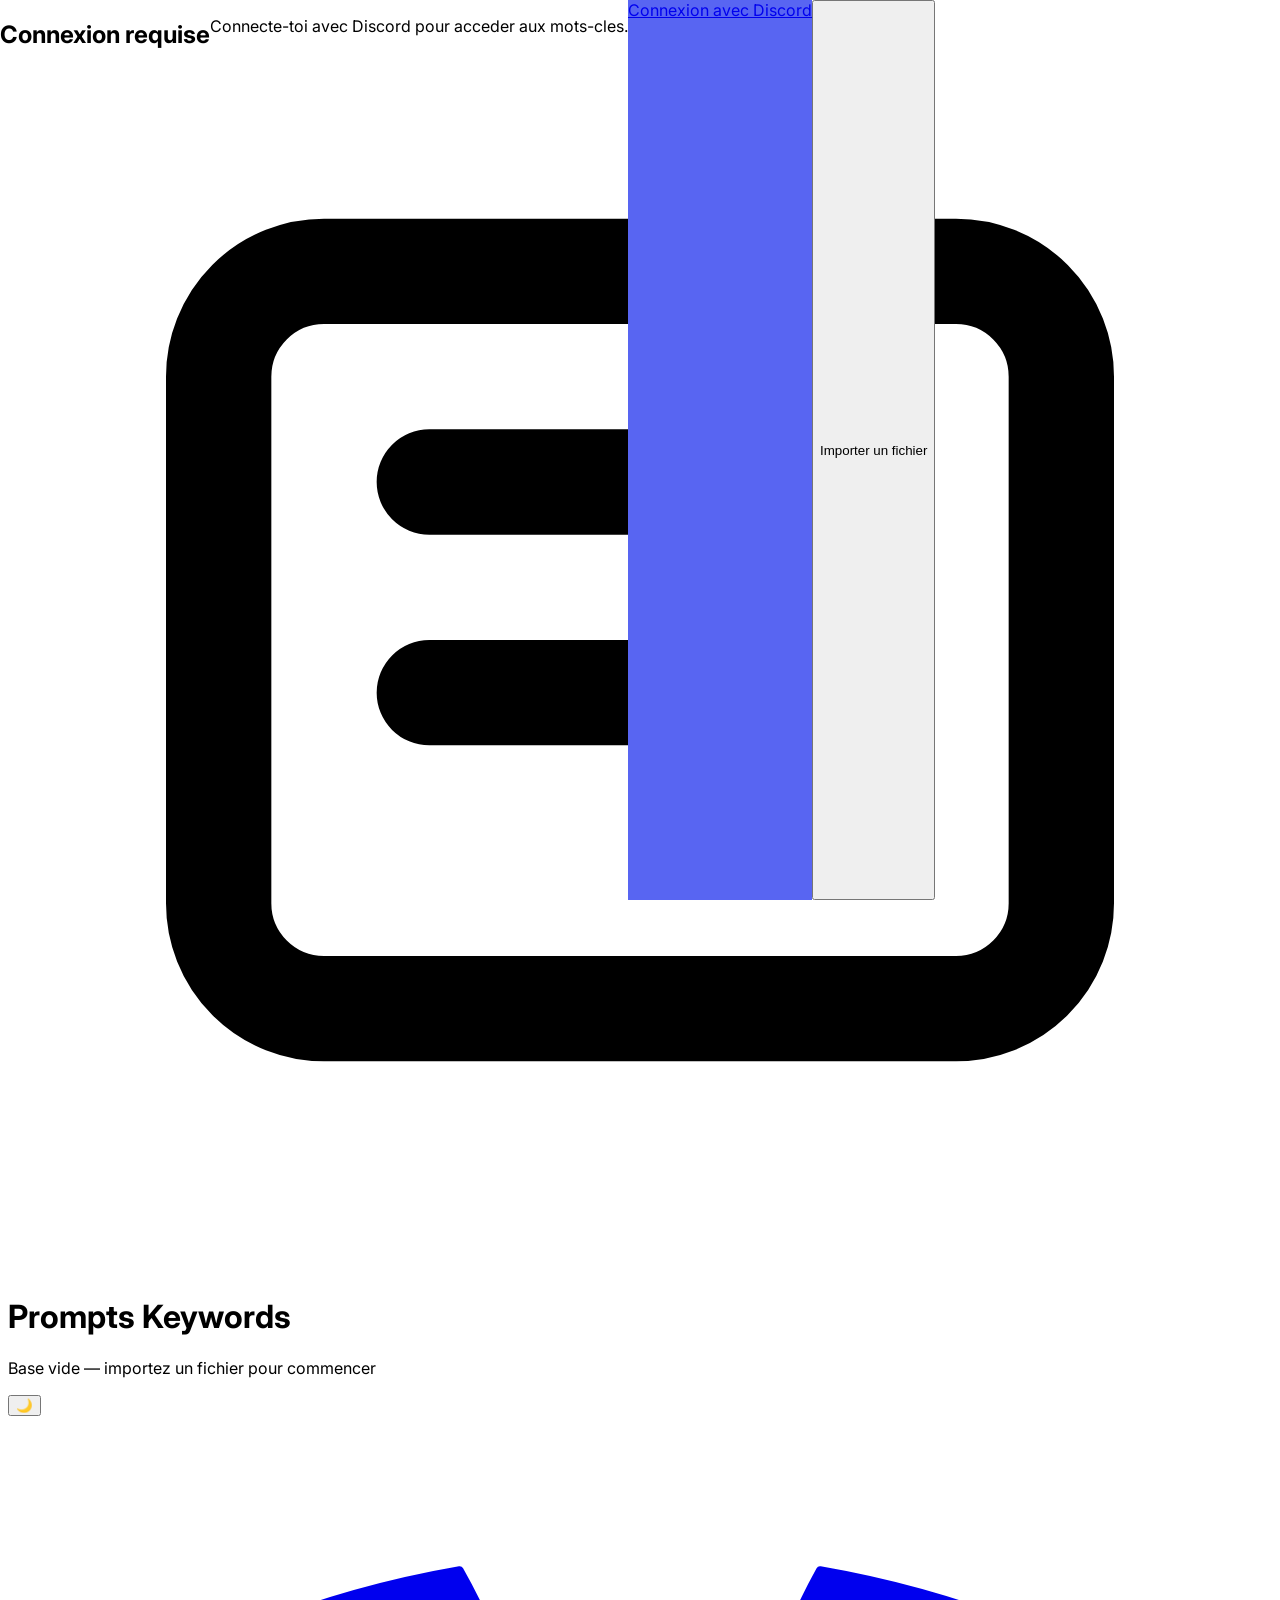
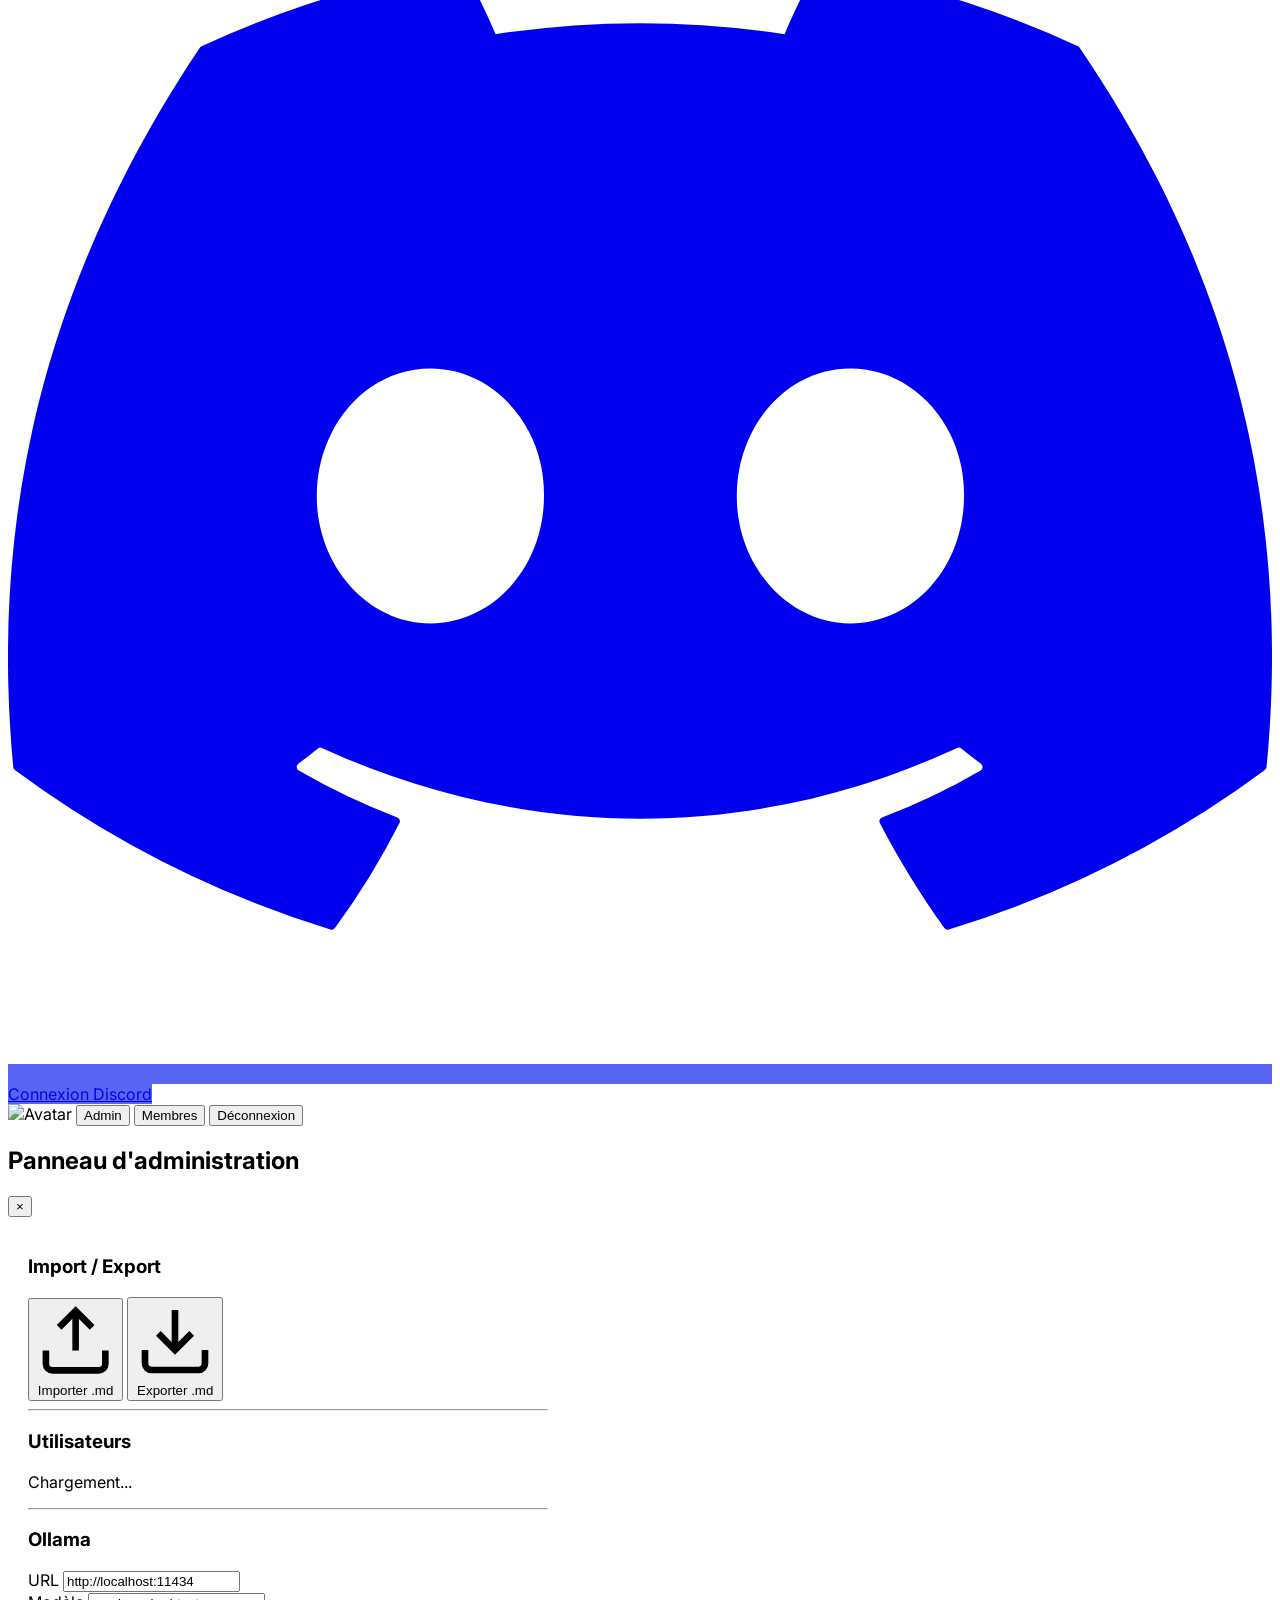
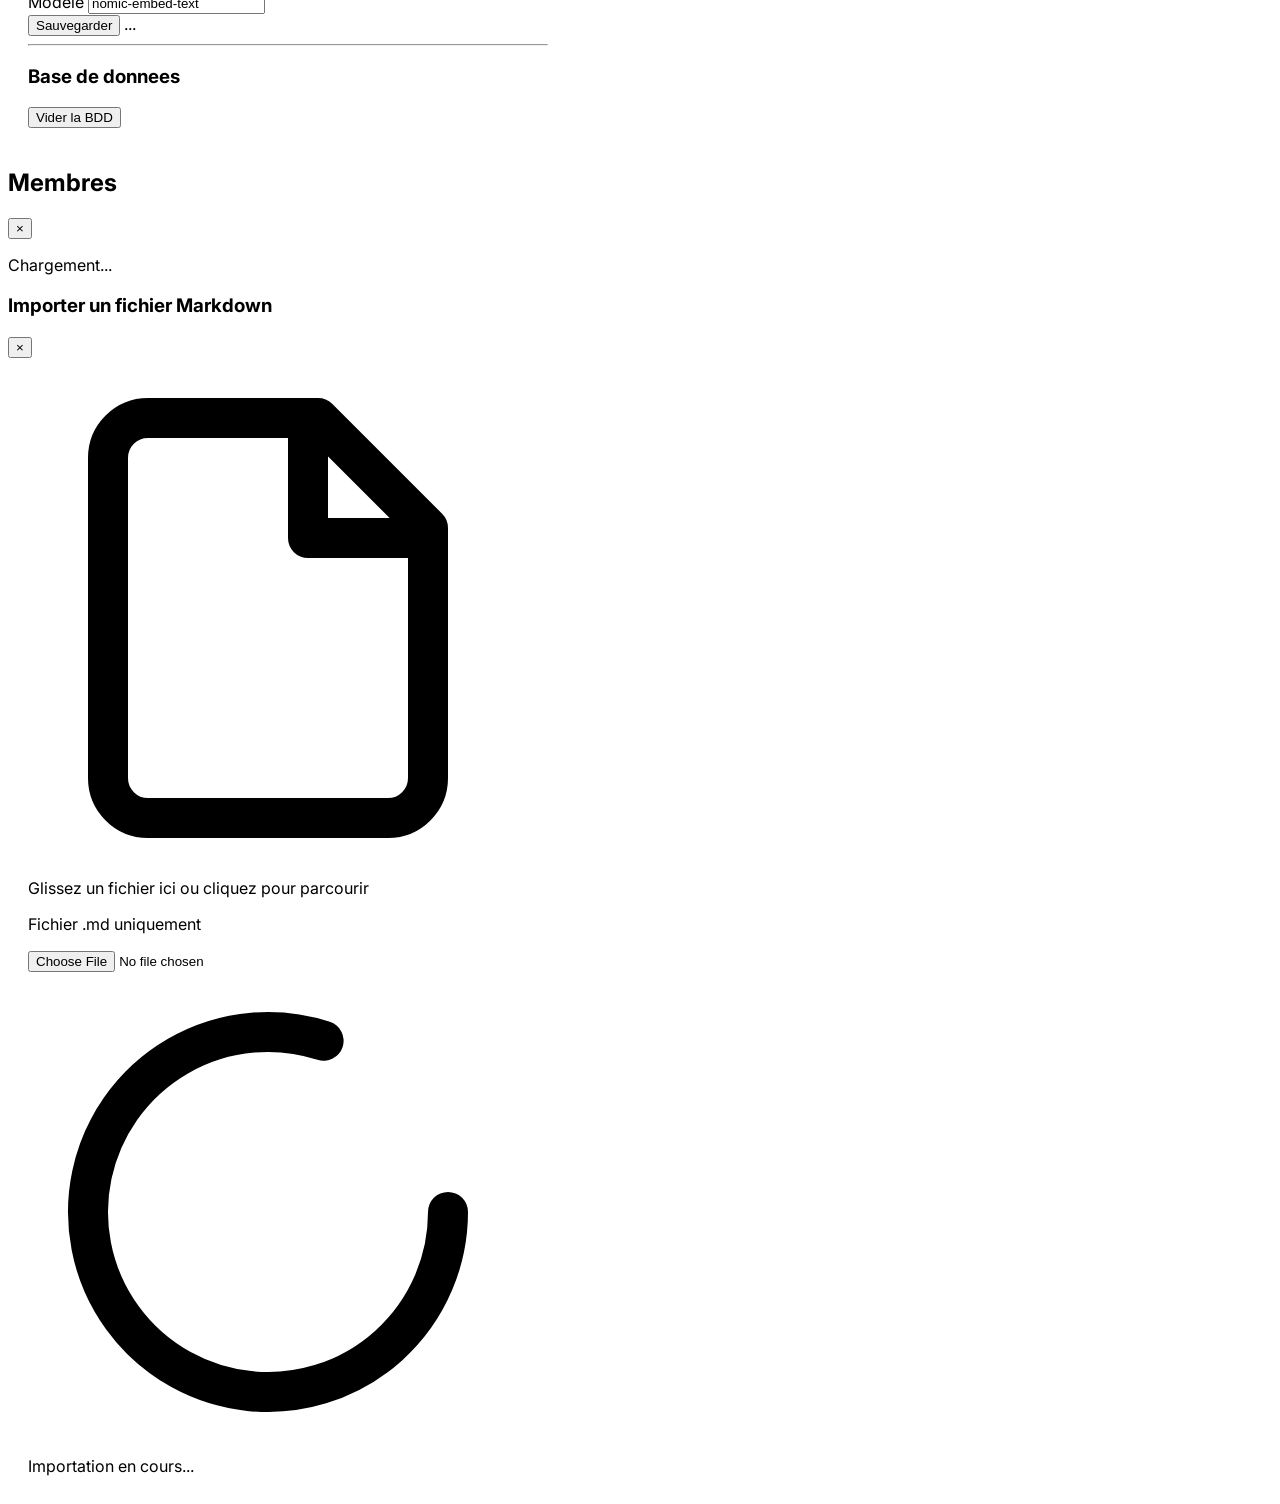
==== frontend/beta.html @ 68bd521b "feat(backend): add /api/members endpoint for user listing - Exposes a new API endpoint to list all u" ====
<!DOCTYPE html>
<html lang="fr">
<head>
  <meta charset="UTF-8">
  <meta name="viewport" content="width=device-width, initial-scale=1.0">
  <title>Prompts Keywords — Gestionnaire</title>
  <script>
    // Dark mode config pour Tailwind
    if (localStorage.getItem('theme') === 'dark' || (!localStorage.getItem('theme') && window.matchMedia('(prefers-color-scheme: dark)').matches)) {
      document.documentElement.classList.add('dark');
    }
  </script>
  <script src="https://cdn.tailwindcss.com"></script>
  <script>
    tailwind.config = { darkMode: 'class' }
  </script>
  <link href="https://fonts.googleapis.com/css2?family=Inter:wght@300;400;500;600;700&display=swap" rel="stylesheet">
  <style>
    body { font-family: 'Inter', sans-serif; }
    .ph { line-height: 1; display: inline-block; }
    .animate-spin { animation: spin 1s linear infinite; }
    @keyframes spin { from { transform: rotate(0deg); } to { transform: rotate(360deg); } }
    .scrollbar-thin::-webkit-scrollbar { width: 6px; height: 6px; }
    .scrollbar-thin::-webkit-scrollbar-track { background: transparent; }
    .scrollbar-thin::-webkit-scrollbar-thumb { background-color: #cbd5e1; border-radius: 3px; }
    .btn-mode { transition: all 0.15s ease; }
    .btn-mode.active { background-color: #6366f1; color: white; border-color: #6366f1; }
    .score-bar { height: 4px; border-radius: 3px; background: #e2e8f0; overflow: hidden; }
    .score-bar-fill { height: 100%; border-radius: 3px; background: linear-gradient(90deg, #6366f1, #818cf8); transition: width 0.3s ease; }
    /* Transition douce pour le dark mode */
    html { transition: background-color 0.3s ease; }
    html.dark { color-scheme: dark; }
    /* Modale unifiee */
    .modal-overlay { position: fixed; inset: 0; z-index: 50; display: none; align-items: center; justify-content: center; background: rgba(15,23,42,0.4); backdrop-filter: blur(4px); }
    .modal-overlay.dark { background: rgba(2,6,23,0.8); }
    .modal-overlay.open { display: flex; }
    .modal-box { background: white; border: 1px solid #e2e8f0; border-radius: 12px; box-shadow: 0 25px 50px -12px rgba(0,0,0,0.25); overflow: hidden; position: relative; }
    .dark .modal-box { background: #1e293b; border-color: #334155; }
    .modal-header { border-bottom: 1px solid #e2e8f0; background: #f8fafc; padding: 12px 20px; display: flex; align-items: center; justify-content: space-between; cursor: grab; user-select: none; }
    .dark .modal-header { border-color: #334155; background: rgba(30,41,59,0.8); }
    .modal-header:active { cursor: grabbing; }
    .modal-close { font-size: 12px; color: #94a3b8; padding: 4px; border-radius: 4px; transition: all 0.15s; }
    .modal-close:hover { color: #475569; background: #e2e8f0; }
    .dark .modal-close:hover { color: #cbd5e1; background: #334155; }
    .modal-body { padding: 20px; overflow-y: auto; }
    /* Colonnes redimensionnables */
    th { position: relative; user-select: none; }
    th:not(:last-child), td:not(:last-child) { border-right: 1px solid #e2e8f0; }
    .dark th:not(:last-child), .dark td:not(:last-child) { border-right-color: #334155; }
    .col-resize-handle {
      position: absolute; right: -5px; top: 0; bottom: 0; width: 10px;
      cursor: col-resize; z-index: 10;
    }
    .col-resize-handle::before {
      content: ''; position: absolute; right: 4px; top: 0; bottom: 0;
      width: 1px; background: #cbd5e1; transition: background 0.15s;
    }
    .dark .col-resize-handle::before { background: #475569; }
    .col-resize-handle:hover::before, .col-resize-handle:active::before {
      background: #6366f1; width: 2px; right: 3px;
    }
    .col-resizing, .col-resizing * { cursor: col-resize !important; user-select: none !important; }
  </style>
</head>
<body class="bg-slate-50 text-slate-800 antialiased dark:bg-slate-900 dark:text-slate-100 overflow-hidden h-screen">

  <div id="app" class="h-screen flex flex-col overflow-hidden">

    <!-- Header -->
    <header class="bg-slate-900 text-white shadow-lg dark:bg-slate-950">
      <div class="w-full mx-auto px-4 py-4 flex items-center justify-between gap-4">
        <div class="flex items-center gap-3">
          <svg class="w-7 h-7 text-indigo-400" viewBox="0 0 24 24" fill="none" stroke="currentColor" stroke-width="2" stroke-linecap="round" stroke-linejoin="round"><rect x="4" y="5" width="16" height="14" rx="2"/><path d="M8 9h8M8 13h5"/></svg>
          <div>
            <h1 class="text-lg font-semibold tracking-tight">Prompts Keywords</h1>
            <p id="stats-text" class="text-xs text-slate-400">Base vide — importez un fichier pour commencer</p>
          </div>
        </div>
        <div class="flex items-center gap-2">
          <!-- Dark mode toggle -->
          <button id="btn-theme" onclick="toggleTheme()"
                  class="inline-flex items-center justify-center w-9 h-9 text-sm rounded-md bg-slate-800 hover:bg-slate-700 transition">
            <span id="theme-icon" class="text-lg leading-none">🌙</span>
          </button>
          <!-- Connexion / Utilisateur -->
          <div id="user-area" class="flex items-center gap-2">
            <a id="btn-login" href="#" onclick="discordLogin();return false"
               class="inline-flex items-center gap-1.5 px-3 py-1.5 text-sm font-medium bg-blurple hover:bg-blurple/80 transition rounded-md"
               style="background:#5865F2">
              <svg class="w-4 h-4" viewBox="0 0 24 24" fill="currentColor"><path d="M20.317 4.37a19.791 19.791 0 0 0-4.885-1.515.074.074 0 0 0-.079.037c-.21.375-.444.864-.608 1.25a18.27 18.27 0 0 0-5.487 0 12.64 12.64 0 0 0-.617-1.25.077.077 0 0 0-.079-.037A19.736 19.736 0 0 0 3.677 4.37a.07.07 0 0 0-.032.027C.533 9.046-.32 13.58.099 18.057a.082.082 0 0 0 .031.057 19.9 19.9 0 0 0 5.993 3.03.078.078 0 0 0 .084-.028 14.09 14.09 0 0 0 1.226-1.994.076.076 0 0 0-.041-.106 13.107 13.107 0 0 1-1.872-.892.077.077 0 0 1-.008-.128 10.2 10.2 0 0 0 .372-.292.074.074 0 0 1 .077-.01c3.928 1.793 8.18 1.793 12.062 0a.074.074 0 0 1 .078.01c.12.098.246.198.373.292a.077.077 0 0 1-.006.127 12.299 12.299 0 0 1-1.873.892.077.077 0 0 0-.041.107c.36.698.772 1.362 1.225 1.993a.076.076 0 0 0 .084.028 19.839 19.839 0 0 0 6.002-3.03.077.077 0 0 0 .032-.054c.5-5.177-.838-9.674-3.549-13.66a.061.061 0 0 0-.031-.03zM8.02 15.33c-1.183 0-2.157-1.085-2.157-2.419 0-1.333.956-2.419 2.157-2.419 1.21 0 2.176 1.096 2.157 2.42 0 1.333-.956 2.418-2.157 2.418zm7.975 0c-1.183 0-2.157-1.085-2.157-2.419 0-1.333.955-2.419 2.157-2.419 1.21 0 2.176 1.096 2.157 2.42 0 1.333-.946 2.418-2.157 2.418z"/></svg>
              Connexion Discord
            </a>
            <div id="user-info" class="hidden items-center gap-2">
              <img id="user-avatar" class="w-8 h-8 rounded-full" src="" alt="Avatar">
              <span id="user-name" class="text-sm font-medium"></span>
              <button id="btn-admin" onclick="toggleAdmin()" class="hidden text-xs text-indigo-400 hover:text-indigo-300 transition font-medium">Admin</button>
              <button id="btn-members" onclick="toggleMembers()" class="hidden text-xs text-slate-400 hover:text-slate-300 transition font-medium">Membres</button>
              <button onclick="logout()" class="text-xs text-slate-400 hover:text-white transition">Déconnexion</button>
            </div>
          </div>
        </div>
      </div>
    </header>


      <div id="main-content" class="w-full flex-1 overflow-hidden" style="display: none;">
      <!-- Empty state : centre sur l'ecran -->
      <div id="empty-state" class="flex flex-col items-center justify-center text-center" style="position:absolute;inset:0;z-index:20;">
        <div id="empty-icon" class="w-20 h-20 rounded-full bg-slate-100 flex items-center justify-center mb-5 dark:bg-slate-800">
          <svg id="empty-svg" class="w-10 h-10 text-slate-400 dark:text-slate-500" viewBox="0 0 24 24" fill="none" stroke="currentColor" stroke-width="2"><ellipse cx="12" cy="5" rx="9" ry="3"/><path d="M21 12c0 1.66-4 3-9 3s-9-1.34-9-3"/><path d="M3 5v14c0 1.66 4 3 9 3s9-1.34 9-3V5"/></svg>
        </div>
        <h2 id="empty-title" class="text-xl font-semibold text-slate-800 mb-2 dark:text-slate-200"></h2>
        <p id="empty-desc" class="text-slate-500 max-w-sm mb-6 dark:text-slate-400"></p>
        <a id="empty-btn" href="#" onclick="discordLogin();return false" class="hidden inline-flex items-center gap-2 px-5 py-2.5 text-sm font-semibold text-white rounded-lg shadow-md transition" style="background:#5865F2">Connexion avec Discord</a>
        <button id="empty-import-btn" onclick="openImport()" class="hidden inline-flex items-center gap-2 px-5 py-2.5 text-sm font-semibold text-white bg-indigo-600 hover:bg-indigo-500 rounded-lg shadow-md transition">Importer un fichier</button>
      </div>        <div id="panels-container" class="flex flex-1 overflow-hidden">

          <!-- PANEL GAUCHE : Keywords -->
          <div id="panel-left" class="flex flex-col overflow-hidden" style="width: 50%; min-width: 200px;">
            <div class="flex items-center justify-between px-4 py-2 border-b border-slate-200 dark:border-slate-700 bg-white dark:bg-slate-800 shrink-0">
              <span class="text-xs font-semibold text-slate-500 dark:text-slate-400 uppercase tracking-wider">Mots-clés</span>
            </div>
            <div class="flex-1 overflow-y-auto" id="panel-left-content">
              <!-- Filters -->
              <div id="filters-bar" class="hidden mb-4">
                <div class="flex flex-col gap-2">
                  <div class="flex flex-wrap items-center gap-2">
                    <div class="relative flex-1 min-w-[10rem]">
                      <svg class="w-4 h-4 absolute left-3 top-1/2 -translate-y-1/2 text-slate-400" viewBox="0 0 24 24" fill="none" stroke="currentColor" stroke-width="2"><circle cx="11" cy="11" r="8"/><line x1="21" y1="21" x2="16.65" y2="16.65"/></svg>
                      <input type="text" id="search-input" placeholder="Recherche texte..."
                             class="w-full pl-9 pr-3 py-2 text-sm border border-slate-300 rounded-md focus:outline-none focus:ring-2 focus:ring-indigo-500 dark:bg-slate-700 dark:border-slate-600 dark:text-slate-200 dark:placeholder-slate-400">
                    </div>
                    <div class="relative flex-1 min-w-[10rem]">
                      <span class="absolute left-3 top-1/2 -translate-y-1/2 text-sm">🧠</span>
                      <input type="text" id="search-semantic-input" placeholder="Recherche semantique..."
                             class="w-full pl-9 pr-8 py-2 text-sm border border-slate-300 rounded-md focus:outline-none focus:ring-2 focus:ring-indigo-500 dark:bg-slate-700 dark:border-slate-600 dark:text-slate-200 dark:placeholder-slate-400">
                      <span id="semantic-loading" class="hidden absolute right-3 top-1/2 -translate-y-1/2 text-xs text-indigo-500 animate-pulse">...</span>
                    </div>
                  </div>
                  <div class="flex flex-wrap items-center gap-2">
                    <select id="section-select" class="px-2 py-1.5 text-sm border border-slate-300 rounded-md focus:outline-none focus:ring-2 focus:ring-indigo-500 bg-white dark:bg-slate-700 dark:border-slate-600 dark:text-slate-200">
                      <option value="">Toutes sections</option>
                    </select>
                    <label class="inline-flex items-center gap-1.5 px-2 py-1 text-sm select-none cursor-pointer rounded border border-slate-200 dark:border-slate-600">
                      <input type="radio" name="nsfw-filter" value="" checked class="accent-indigo-600">
                      <span class="text-slate-600 dark:text-slate-400">Tout</span>
                    </label>
                    <label class="inline-flex items-center gap-1.5 px-2 py-1 text-sm select-none cursor-pointer rounded border border-slate-200 dark:border-slate-600">
                      <input type="radio" name="nsfw-filter" value="0" class="accent-emerald-600">
                      <span class="text-emerald-600 dark:text-emerald-400">SFW</span>
                    </label>
                    <label class="inline-flex items-center gap-1.5 px-2 py-1 text-sm select-none cursor-pointer rounded border border-rose-200 dark:border-rose-900/50">
                      <input type="radio" name="nsfw-filter" value="1" class="accent-rose-600">
                      <span class="text-rose-600 dark:text-rose-400">NSFW</span>
                    </label>
                  </div>
                </div>
              </div>

              <!-- Results table -->
              <div id="results-area" class="hidden">
                <div class="bg-white border border-slate-200 rounded-lg shadow-sm overflow-hidden dark:bg-slate-800 dark:border-slate-700">
                  <div class="border-b border-slate-200 bg-slate-50 px-4 py-2 flex items-center justify-between dark:border-slate-700 dark:bg-slate-800/80">
                    <p class="text-sm text-slate-600 dark:text-slate-400">
                      <span id="count-display" class="font-semibold text-slate-900 dark:text-slate-100">0</span>
                      <span id="count-label">resultats</span>
                    </p>
                  </div>
                  <div class="overflow-x-auto overflow-y-auto scrollbar-thin" style="max-height: calc(100vh - 200px);">
                    <table class="text-sm" style="table-layout:fixed;min-width:100%">
                      <thead class="bg-slate-50 sticky top-0 shadow-sm dark:bg-slate-800 dark:shadow-slate-700/30">
                        <tr id="table-header-row">
                          <th class="text-left px-4 py-2.5 font-semibold text-slate-600 border-b border-slate-200 w-44 dark:text-slate-400 dark:border-slate-700">Mot-cle</th>
                          <th class="text-left px-4 py-2.5 font-semibold text-slate-600 border-b border-slate-200 dark:text-slate-400 dark:border-slate-700">Description</th>
                          <th class="text-left px-4 py-2.5 font-semibold text-slate-600 border-b border-slate-200 w-36 dark:text-slate-400 dark:border-slate-700">Section</th>
                          <th id="score-header" class="text-left px-4 py-2.5 font-semibold text-slate-600 border-b border-slate-200 w-20 hidden dark:text-slate-400 dark:border-slate-700">Score</th>
                        </tr>
                      </thead>
                      <tbody id="table-body" class="divide-y divide-slate-100 dark:divide-slate-700"></tbody>
                    </table>
                  </div>
                </div>
              </div>
            </div>
          </div>

          <!-- SEPARATEUR VERTICAL -->
          <div id="divider-v" class="shrink-0 cursor-col-resize bg-slate-200 dark:bg-slate-700 hover:bg-indigo-400 dark:hover:bg-indigo-500 transition-colors" style="width: 5px;"></div>

          <!-- PANEL DROIT -->
          <div id="panel-right" class="flex flex-col overflow-hidden" style="flex: 1; min-width: 200px;">

            <!-- Prompt Generator -->
            <div id="panel-right-top" class="flex flex-col overflow-hidden" style="height: 50%; min-height: 100px;">
              <div class="flex items-center justify-between px-4 py-2 border-b border-slate-200 dark:border-slate-700 bg-white dark:bg-slate-800 shrink-0">
                <span class="text-xs font-semibold text-slate-500 dark:text-slate-400 uppercase tracking-wider">Prompt Generator</span>
              </div>
              <div class="flex-1 flex items-center justify-center bg-slate-50/50 dark:bg-slate-900/30 text-slate-400 dark:text-slate-500 text-sm italic">
                Prompt Generator — bientot disponible
              </div>
            </div>

            <!-- SEPARATEUR HORIZONTAL -->
            <div id="divider-h" class="shrink-0 cursor-row-resize bg-slate-200 dark:bg-slate-700 hover:bg-indigo-400 dark:hover:bg-indigo-500 transition-colors" style="height: 5px;"></div>

            <!-- Prompt Enhancer -->
            <div id="panel-right-bottom" class="flex flex-col overflow-hidden" style="flex: 1; min-height: 100px;">
              <div class="flex items-center justify-between px-4 py-2 border-b border-slate-200 dark:border-slate-700 bg-white dark:bg-slate-800 shrink-0">
                <span class="text-xs font-semibold text-slate-500 dark:text-slate-400 uppercase tracking-wider">Prompt Enhancer</span>
              </div>
              <div class="flex-1 flex items-center justify-center bg-slate-50/50 dark:bg-slate-900/30 text-slate-400 dark:text-slate-500 text-sm italic">
                Prompt Enhancer — bientot disponible
              </div>
            </div>

          </div>
        </div>
      <!-- Panneau Admin : modale flottante -->
    <div id="admin-panel" class="hidden fixed inset-0 z-50 flex items-center justify-center bg-slate-900/40 backdrop-blur-sm">
      <div id="admin-modal" class="bg-white border border-slate-200 rounded-xl shadow-2xl overflow-hidden dark:bg-slate-800 dark:border-slate-700"
           style="width: 560px; max-height: 80vh; position: relative;">
        <div id="admin-modal-header" class="border-b border-slate-200 bg-slate-50 px-5 py-3 flex items-center justify-between cursor-grab dark:border-slate-700 dark:bg-slate-800/80 select-none">
          <h2 class="text-sm font-semibold text-slate-800 dark:text-slate-200">Panneau d'administration</h2>
          <button onclick="toggleAdmin()" class="text-xs text-slate-400 hover:text-slate-600 dark:hover:text-slate-300 transition p-1 rounded hover:bg-slate-200 dark:hover:bg-slate-700">&times;</button>
        </div>
        <div class="modal-body space-y-5" style="max-height: calc(80vh - 52px);">

          <!-- Import / Export -->
          <div>
            <h3 class="text-sm font-semibold text-slate-700 dark:text-slate-300 mb-2">Import / Export</h3>
            <div class="flex flex-wrap gap-2">
              <button onclick="openImport()" class="inline-flex items-center gap-1.5 px-3 py-1.5 text-sm font-medium bg-indigo-600 text-white rounded-md hover:bg-indigo-500 transition">
                <svg class="w-4 h-4" viewBox="0 0 24 24" fill="none" stroke="currentColor" stroke-width="2"><path d="M21 15v4a2 2 0 0 1-2 2H5a2 2 0 0 1-2-2v-4"/><polyline points="17 8 12 3 7 8"/><line x1="12" y1="3" x2="12" y2="15"/></svg>
                Importer .md
              </button>
              <button onclick="doExport()" class="inline-flex items-center gap-1.5 px-3 py-1.5 text-sm font-medium bg-slate-700 text-white rounded-md hover:bg-slate-600 transition">
                <svg class="w-4 h-4" viewBox="0 0 24 24" fill="none" stroke="currentColor" stroke-width="2"><path d="M21 15v4a2 2 0 0 1-2 2H5a2 2 0 0 1-2-2v-4"/><polyline points="7 10 12 15 17 10"/><line x1="12" y1="15" x2="12" y2="3"/></svg>
                Exporter .md
              </button>
            </div>
          </div>

          <hr class="border-slate-200 dark:border-slate-700">

          <!-- Gestion utilisateurs -->
          <div>
            <h3 class="text-sm font-semibold text-slate-700 dark:text-slate-300 mb-2">Utilisateurs</h3>
            <div class="space-y-2" id="admin-users-list">
              <p class="text-sm text-slate-400">Chargement...</p>
            </div>
          </div>

          <hr class="border-slate-200 dark:border-slate-700">

          <!-- Configuration Ollama -->
          <div>
            <h3 class="text-sm font-semibold text-slate-700 dark:text-slate-300 mb-2">Ollama</h3>
            <div class="space-y-2">
              <div class="flex gap-2 items-center">
                <label class="text-xs text-slate-500 w-16 shrink-0">URL</label>
                <input type="text" id="admin-ollama-url" value="http://localhost:11434"
                       class="flex-1 px-3 py-1.5 text-sm border border-slate-300 rounded-md dark:bg-slate-700 dark:border-slate-600 dark:text-slate-200">
              </div>
              <div class="flex gap-2 items-center">
                <label class="text-xs text-slate-500 w-16 shrink-0">Modèle</label>
                <input type="text" id="admin-ollama-model" value="nomic-embed-text"
                       class="flex-1 px-3 py-1.5 text-sm border border-slate-300 rounded-md dark:bg-slate-700 dark:border-slate-600 dark:text-slate-200">
              </div>
              <div class="flex gap-2">
                <button onclick="saveOllamaConfig()" class="px-3 py-1.5 text-sm font-medium bg-indigo-600 text-white rounded-md hover:bg-indigo-500 transition">Sauvegarder</button>
                <span id="admin-ollama-status" class="text-xs px-2 py-1 rounded bg-slate-100 text-slate-500 dark:bg-slate-700 dark:text-slate-400">...</span>
              </div>
            </div>
          </div>

          <hr class="border-slate-200 dark:border-slate-700">

          <!-- Base de donnees -->
          <div>
            <h3 class="text-sm font-semibold text-slate-700 dark:text-slate-300 mb-2">Base de donnees</h3>
            <div class="flex flex-wrap gap-2">
              <button onclick="adminClearDb()" class="px-3 py-1.5 text-sm font-medium bg-rose-600 text-white rounded-md hover:bg-rose-500 transition">Vider la BDD</button>
            </div>
          </div>

        </div>
      </div>
    </div>    </div>

      
    <!-- Modale Membres -->
    <div id="members-panel" class="hidden fixed inset-0 z-40 flex items-center justify-center bg-slate-900/40 backdrop-blur-sm">
      <div id="members-modal" class="bg-white border border-slate-200 rounded-xl shadow-2xl overflow-hidden dark:bg-slate-800 dark:border-slate-700" style="width: 420px; max-height: 70vh; position: relative;">
        <div id="members-modal-header" class="border-b border-slate-200 bg-slate-50 px-5 py-3 flex items-center justify-between cursor-grab dark:border-slate-700 dark:bg-slate-800/80 select-none">
          <h2 class="text-sm font-semibold text-slate-800 dark:text-slate-200">Membres</h2>
          <button onclick="closeMembers()" class="text-xs text-slate-400 hover:text-slate-600 dark:hover:text-slate-300 transition p-1 rounded hover:bg-slate-200 dark:hover:bg-slate-700">&times;</button>
        </div>
        <div class="p-4 overflow-y-auto" style="max-height: calc(70vh - 52px);">
          <div id="members-list" class="space-y-2">
            <p class="text-sm text-slate-400">Chargement...</p>
          </div>
        </div>
      </div>
    </div>    <!-- Modale Import -->
    <div id="modal-import" class="hidden fixed inset-0 z-50 flex items-center justify-center bg-slate-900/40 backdrop-blur-sm">
      <div id="import-modal" class="bg-white border border-slate-200 rounded-xl shadow-2xl overflow-hidden dark:bg-slate-800 dark:border-slate-700" style="width: 520px; position: relative;">
        <div id="import-modal-header" class="border-b border-slate-200 bg-slate-50 px-5 py-3 flex items-center justify-between cursor-grab dark:border-slate-700 dark:bg-slate-800/80 select-none">
          <h3 class="text-sm font-semibold text-slate-800 dark:text-slate-200">Importer un fichier Markdown</h3>
          <button onclick="closeImport()" class="text-xs text-slate-400 hover:text-slate-600 dark:hover:text-slate-300 transition p-1 rounded hover:bg-slate-200 dark:hover:bg-slate-700">&times;</button>
        </div>
        <div class="modal-body">
          <div id="drop-zone"
               onclick="document.getElementById('file-input').click()"
               ondragover="event.preventDefault(); this.classList.add('border-indigo-400','bg-indigo-50/30');"
               ondragleave="this.classList.remove('border-indigo-400','bg-indigo-50/30');"
               ondrop="handleDrop(event)"
               class="border-2 border-dashed border-slate-300 rounded-lg p-8 text-center transition cursor-pointer">
            <svg class="w-10 h-10 mx-auto text-slate-400 mb-2" viewBox="0 0 24 24" fill="none" stroke="currentColor" stroke-width="2" stroke-linecap="round" stroke-linejoin="round"><path d="M14.5 2H6a2 2 0 0 0-2 2v16a2 2 0 0 0 2 2h12a2 2 0 0 0 2-2V7.5L14.5 2z"/><polyline points="14 2 14 8 20 8"/></svg>
            <p class="text-sm text-slate-600 font-medium mb-1">Glissez un fichier ici ou cliquez pour parcourir</p>
            <p class="text-xs text-slate-400">Fichier .md uniquement</p>
            <input type="file" id="file-input" accept=".md" onchange="handleFile(event)" class="hidden">
          </div>
          <div id="import-status" class="hidden mt-4 text-sm rounded-md p-3 border"></div>
          <div id="import-loading" class="hidden mt-4 flex items-center gap-2 text-sm text-slate-500 dark:text-slate-400">
            <svg class="w-5 h-5 animate-spin" viewBox="0 0 24 24" fill="none" stroke="currentColor" stroke-width="2" stroke-linecap="round" stroke-linejoin="round"><path d="M21 12a9 9 0 1 1-6.219-8.56"/></svg>
            Importation en cours...
          </div>
        </div>

      </div>
    </div>

  </div>

  <script>
    const API = '/api';
    let allKeywords = [];
    let sectionsList = [];
    let currentUser = null;

    // === DOM refs ===
    const $ = id => document.getElementById(id);
    const searchInput = $('search-input');
    const semanticInput = $('search-semantic-input');
    const sectionSelect = $('section-select');
    const emptyState = $('empty-state');
    const resultsArea = $('results-area');
    const filtersBar = $('filters-bar');
    const tableBody = $('table-body');
    const statsText = $('stats-text');
    const countDisplay = $('count-display');
    const countLabel = $('count-label');
    const scoreHeader = $('score-header');
    const semanticLoading = $('semantic-loading');
    const userArea = $('user-area');
    const btnLogin = $('btn-login');
    const userInfo = $('user-info');
    const userAvatar = $('user-avatar');
    const userName = $('user-name');
    const btnAdmin = $('btn-admin');
    const emptyTitle = $('empty-title');
    const emptyDesc = $('empty-desc');
    const emptyBtn = $('empty-btn');
    const emptyImportBtn = $('empty-import-btn');
    const emptySvg = $('empty-svg');

    let textTimer = null;
    let semanticTimer = null;

    // === Init ===
    document.addEventListener('DOMContentLoaded', initApp);

    function toggleTheme() {
      const html = document.documentElement;
      const isDark = html.classList.toggle('dark');
      localStorage.setItem('theme', isDark ? 'dark' : 'light');
      document.getElementById('theme-icon').textContent = isDark ? '☀️' : '🌙';
    }

    document.addEventListener('DOMContentLoaded', () => {
      document.getElementById('theme-icon').textContent =
        document.documentElement.classList.contains('dark') ? '☀️' : '🌙';
    });

    async function initApp() {
      await checkAuth();
      searchInput?.addEventListener('input', () => { clearTimeout(textTimer); textTimer = setTimeout(applyFilters, 300); });
      semanticInput?.addEventListener('input', () => { clearTimeout(semanticTimer); semanticTimer = setTimeout(applyFilters, 400); });
      sectionSelect?.addEventListener('change', () => applyFilters());
      document.querySelectorAll('input[name="nsfw-filter"]').forEach(el => el.addEventListener('change', () => applyFilters()));
      if (currentUser) await checkData();
    }

    function getNsfwFilter() {
      const checked = document.querySelector('input[name="nsfw-filter"]:checked');
      return checked ? checked.value : '';
    }

    async function checkAuth() {
      try {
        const res = await fetch(API + '/auth/me');
        if (res.ok) {
          currentUser = await res.json();
          btnLogin.classList.add('hidden');
          userInfo.classList.remove('hidden');
          userInfo.classList.add('flex');
          userAvatar.src = currentUser.avatar_url;
          userName.textContent = currentUser.display_name;
          if (currentUser.role === 'admin') btnAdmin.classList.remove('hidden');
          else btnAdmin.classList.add('hidden');
          document.getElementById('btn-members').classList.remove('hidden');
          loadLayout();
        } else {
          currentUser = null;
          btnLogin.classList.remove('hidden');
          userInfo.classList.add('hidden');
          userInfo.classList.remove('flex');
        }
        showEmptyState(currentUser !== null);
      } catch {
        currentUser = null;
        showEmptyState(false);
      }
    }

    function showEmptyState(loggedIn) {
      emptyState.classList.remove('hidden');
      emptyState.style.display = 'flex';
      resultsArea.classList.add('hidden');
      var filtersInPanel = document.getElementById('filters-bar');
      if (filtersInPanel) filtersInPanel.classList.add('hidden');
      var mc = document.getElementById('main-content');
      if (mc) mc.style.display = loggedIn ? '' : '';
      var panels = document.getElementById('panels-container');
      if (panels) panels.style.display = loggedIn ? 'flex' : 'none';
      if (loggedIn) {
        emptyTitle.textContent = 'Base de donnees vide';
        emptyDesc.innerHTML = 'Aucun mot-cle pour le moment. Importe un fichier .md pour commencer.';
        emptyBtn.classList.add('hidden');
        emptyImportBtn.classList.remove('hidden');
      } else {
        emptyTitle.textContent = 'Connexion requise';
        emptyDesc.textContent = 'Connecte-toi avec Discord pour acceder aux mots-cles.';
        emptyBtn.classList.remove('hidden');
        emptyImportBtn.classList.add('hidden');
      }
    }

    async function logout() {
      document.getElementById('admin-panel').classList.add('hidden');
      document.getElementById('members-panel').classList.add('hidden');
      document.getElementById('main-content').style.display = 'none';
      btnAdmin.classList.add('hidden');
      document.getElementById('btn-members').classList.add('hidden');
      await fetch(API + '/auth/logout');
      currentUser = null;
      btnLogin.classList.remove('hidden');
      userInfo.classList.add('hidden');
      userInfo.classList.remove('flex');
      showEmptyState(false);
      statsText.textContent = 'Deconnecte.';
    }

    function discordLogin() {
      const w = 600, h = 700;
      const left = (screen.width - w) / 2;
      const top = (screen.height - h) / 2;
      window.open(API + '/auth/discord/login', 'Discord Login', 'width=' + w + ',height=' + h + ',left=' + left + ',top=' + top + ',popup=1');
    }

    window.addEventListener('message', async (event) => {
      if (event.data && event.data.type === 'auth_success') {
        await checkAuth();
        if (currentUser) await checkData();
      }
    });

    async function checkData() {
      try {
        const res = await fetch(API + '/stats');
        if (!res.ok) throw new Error('Not authorized');
        const stats = await res.json();
        const hasData = (stats.total || 0) > 0;
        updateUIState(hasData, stats);
        if (hasData) {
          document.getElementById('main-content').style.display = '';
          await loadSections();
          await loadKeywords();
        } else {
          showEmptyState(true);
        }
      } catch {
        updateUIState(false, {});
      }
    }

    function updateUIState(hasData, stats) {
      if (hasData) {
        emptyState.classList.add('hidden');
        emptyState.style.display = 'none';
        resultsArea.classList.remove('hidden');
        var filtersInPanel = document.getElementById('filters-bar');
        if (filtersInPanel) filtersInPanel.classList.remove('hidden');
        var panels = document.getElementById('panels-container');
        if (panels) panels.style.display = 'flex';
        statsText.textContent = stats.total + ' mots-cles · ' + stats.section_count + ' sections · ' + stats.nsfw_total + ' NSFW';
      } else {
        emptyState.classList.add('hidden');
        resultsArea.classList.add('hidden');
        var filtersInPanel = document.getElementById('filters-bar');
        if (filtersInPanel) filtersInPanel.classList.add('hidden');
        if (currentUser) statsText.textContent = 'Connecte : ' + currentUser.display_name;
      }
    }

    async function loadSections() {
      try {
        const res = await fetch(API + '/sections');
        sectionsList = await res.json();
        sectionSelect.innerHTML = '<option value="">Toutes sections</option>';
        for (const sec of sectionsList) {
          const opt = document.createElement('option');
          opt.value = sec.section_id;
          opt.textContent = sec.section_id + '. ' + sec.section_title + ' (' + sec.total + ')';
          sectionSelect.appendChild(opt);
        }
      } catch { sectionsList = []; }
    }

    async function loadKeywords() {
      const textQ = searchInput.value.trim();
      const semQ = semanticInput.value.trim();
      const nsfw = getNsfwFilter();
      const section = sectionSelect.value;

      // Lancer les deux requetes en parallele
      const [textResults, semResults] = await Promise.all([
        textQ ? fetchTextSearch(textQ, nsfw, section) : Promise.resolve(null),
        semQ ? fetchSemanticSearch(semQ, nsfw, section) : Promise.resolve(null),
      ]);

      // Si les deux sont actives, fusionner : les resultats semantiques remplacent les textuels
      if (semResults !== null) {
        allKeywords = semResults;
      } else if (textResults !== null) {
        allKeywords = textResults;
      } else {
        // Aucune recherche active : charger tout
        try {
          const params = new URLSearchParams();
          if (section) params.append('section', section);
          if (nsfw !== '') params.append('nsfw', nsfw);
          const res = await fetch(API + '/keywords?' + params.toString());
          allKeywords = await res.json();
        } catch { allKeywords = []; }
      }
      renderTable(allKeywords);
    }

    async function fetchTextSearch(q, nsfw, section) {
      try {
        const params = new URLSearchParams();
        params.append('q', q);
        if (section) params.append('section', section);
        if (nsfw !== '') params.append('nsfw', nsfw);
        const res = await fetch(API + '/keywords?' + params.toString());
        return await res.json();
      } catch { return []; }
    }

    async function fetchSemanticSearch(q, nsfw, section) {
      semanticLoading.classList.remove('hidden');
      try {
        const params = new URLSearchParams();
        params.append('q', q);
        params.append('limit', '50');
        if (section) params.append('section', section);
        if (nsfw !== '') params.append('nsfw', nsfw);
        const res = await fetch(API + '/search/semantic?' + params.toString());
        if (!res.ok) {
          const err = await res.json().catch(() => ({}));
          throw new Error(err.error || 'Erreur ' + res.status);
        }
        return await res.json();
      } catch (err) {
        console.error('Semantic search error:', err);
        return [];
      } finally {
        semanticLoading.classList.add('hidden');
      }
    }

    function applyFilters() {
      loadKeywords();
    }

    function renderTable(rows) {
      tableBody.innerHTML = '';
      const isSemantic = semanticInput.value.trim() !== '';
      scoreHeader.classList.toggle('hidden', !isSemantic);
      if (rows.length === 0) {
        const colspan = isSemantic ? 4 : 3;
        tableBody.innerHTML = '<tr><td colspan="' + colspan + '" class="px-4 py-10 text-center text-slate-400 dark:text-slate-500">Aucun resultat trouve.</td></tr>';
        countDisplay.textContent = '0';
        countLabel.textContent = 'resultat';
        return;
      }
      countDisplay.textContent = rows.length;
      countLabel.textContent = rows.length > 1 ? 'resultats' : 'resultat';
      const frag = document.createDocumentFragment();
      const isDark = document.documentElement.classList.contains('dark');
      for (const row of rows) {
        const tr = document.createElement('tr');
        tr.className = row.nsfw ? (isDark ? 'bg-rose-950/30' : 'bg-rose-50/40') : '';
        const nsfwClass = row.nsfw
          ? (isDark ? 'bg-rose-900/50 text-rose-300' : 'bg-rose-100 text-rose-700')
          : (isDark ? 'bg-slate-700 text-indigo-300' : 'bg-slate-100 text-indigo-600');
        const pct = Math.round((row.score || 0) * 100);
        const scoreTd = isSemantic
          ? '<td class="px-4 py-2 align-top w-24"><div class="score-bar' + (isDark ? ' bg-slate-700' : '') + '"><div class="score-bar-fill" style="width:' + pct + '%"></div></div><span class="text-xs text-slate-400 dark:text-slate-500">' + pct + '%</span></td>'
          : '';
        tr.innerHTML = '<td class="px-4 py-2 align-top"><code class="text-xs font-mono px-1.5 py-0.5 rounded ' + nsfwClass + '">' + escapeHtml(row.keyword) + '</code></td>'
          + '<td class="px-4 py-2 text-slate-700 align-top dark:text-slate-300">' + escapeHtml(row.description) + '</td>'
          + '<td class="px-4 py-2 text-xs text-slate-500 align-top dark:text-slate-400 max-w-[160px]"><div class="font-medium text-slate-600 dark:text-slate-300 truncate">' + escapeHtml(row.subsection_title) + '</div><div class="text-slate-400 mt-0.5 dark:text-slate-500 truncate">' + escapeHtml(row.section_id) + '. ' + escapeHtml(row.section_title) + '</div></td>'
          + scoreTd;
        frag.appendChild(tr);
      }
      tableBody.appendChild(frag);
      initColResize();
      loadColWidths();
    }

    function escapeHtml(str) {
      if (typeof str !== 'string') return '';
      const div = document.createElement('div');
      div.textContent = str;
      return div.innerHTML;
    }    function escapeHtml(str) {
      if (typeof str !== 'string') return '';
      const div = document.createElement('div');
      div.textContent = str;
      return div.innerHTML;
    }


    // === Panneau Admin ===
    function toggleAdmin() {
      var panel = document.getElementById('admin-panel');
      var isOpen = !panel.classList.contains('hidden');
      panel.classList.toggle('hidden');
      if (!isOpen) {
        loadAdminUsers();
        loadOllamaConfig();
      }
    }

    function toggleMembers() {
      var panel = document.getElementById('members-panel');
      panel.classList.remove('hidden');
      loadMembersList();
    }

    function closeMembers() {
      document.getElementById('members-panel').classList.add('hidden');
    }

    async function loadMembersList() {
      var container = document.getElementById('members-list');
      container.innerHTML = '<p class="text-sm text-slate-400">Chargement...</p>';
      try {
        var res = await fetch(API + '/api/members');
        if (!res.ok) {
          container.innerHTML = '<p class="text-sm text-rose-500">Erreur ' + res.status + '</p>';
          return;
        }
        var users = await res.json();
        container.innerHTML = users.map(function(u) {
          var avatar = u.avatar
            ? '<img src="https://cdn.discordapp.com/avatars/' + u.id + '/' + u.avatar + '.png?size=32" class="w-6 h-6 rounded-full inline-block">'
            : '<span class="w-6 h-6 rounded-full bg-slate-500 inline-flex items-center justify-center text-xs text-white">' + escapeHtml((u.display_name || u.username)[0]) + '</span>';
          var badge = u.role === 'admin'
            ? '<span class="text-xs px-1.5 py-0.5 rounded bg-indigo-100 text-indigo-600 dark:bg-indigo-900/40 dark:text-indigo-300">admin</span>'
            : '<span class="text-xs px-1.5 py-0.5 rounded bg-slate-200 text-slate-500 dark:bg-slate-700 dark:text-slate-400">user</span>';
          return '<div class="flex items-center gap-2.5 p-2 rounded bg-slate-50 dark:bg-slate-700/30">'
            + avatar + ' '
            + '<span class="flex-1 text-sm text-slate-700 dark:text-slate-300">' + escapeHtml(u.display_name || u.username) + '</span>'
            + ' ' + badge
            + '</div>';
        }).join('');
      } catch (err) {
        container.innerHTML = '<p class="text-sm text-rose-500">Erreur reseau</p>';
      }
    }

    async function loadAdminUsers() {
      var container = document.getElementById('admin-users-list');
      container.innerHTML = '<p class="text-sm text-slate-400">Chargement...</p>';
      try {
        var res = await fetch(API + '/admin/users');
        if (!res.ok) {
          var err = await res.json().catch(function(){ return {}; });
          container.innerHTML = '<p class="text-sm text-rose-500">Erreur ' + res.status + ' : ' + (err.error || 'Acces refuse') + '</p>';
          return;
        }
        var users = await res.json();
        container.innerHTML = users.map(function(u) {
          var isYou = currentUser && u.id === currentUser.id;
          var badge = u.role === 'admin'
            ? '<span class="text-xs px-1.5 py-0.5 rounded bg-indigo-100 text-indigo-600 dark:bg-indigo-900/40 dark:text-indigo-300">admin</span>'
            : '<span class="text-xs px-1.5 py-0.5 rounded bg-slate-200 text-slate-500 dark:bg-slate-700 dark:text-slate-400">user</span>';
          var avatar = u.avatar
            ? '<img src="https://cdn.discordapp.com/avatars/' + u.id + '/' + u.avatar + '.png?size=32" class="w-6 h-6 rounded-full inline-block">'
            : '<span class="w-6 h-6 rounded-full bg-slate-500 inline-flex items-center justify-center text-xs text-white">' + escapeHtml((u.display_name || u.username)[0]) + '</span>';
          var actions = '';
          if (u.role === 'user') {
            actions += '<button class="text-xs text-indigo-500 hover:text-indigo-400 transition" onclick="changeRole(\'' + u.id + '\',\'admin\')">Promouvoir</button>';
          } else if (!isYou) {
            actions += '<button class="text-xs text-amber-500 hover:text-amber-400 transition" onclick="changeRole(\'' + u.id + '\',\'user\')">Retrograder</button>';
          }
          if (!isYou) {
            actions += ' <button class="text-xs text-rose-500 hover:text-rose-400 transition" onclick="deleteUser(\'' + u.id + '\')">Supprimer</button>';
          }
          var youTag = isYou ? ' <span class="text-xs text-slate-400">(toi)</span>' : '';
          return '<div class="flex items-center gap-2.5 p-2 rounded bg-slate-50 dark:bg-slate-700/30">'
            + avatar + ' '
            + '<span class="flex-1 text-sm text-slate-700 dark:text-slate-300">' + escapeHtml(u.display_name || u.username) + youTag + '</span>'
            + ' ' + badge
            + (actions ? ' <span class="text-xs text-slate-400">|</span> ' + actions : '')
            + '</div>';
        }).join('');
      } catch (err) {
        container.innerHTML = '<p class="text-sm text-rose-500">Erreur reseau : ' + (err.message || 'impossible') + '</p>';
      }
    }

    async function changeRole(userId, role) {
      try {
        var res = await fetch(API + '/admin/users/' + encodeURIComponent(userId) + '/role', {
          method: 'POST',
          headers: {'Content-Type': 'application/json'},
          body: JSON.stringify({role: role})
        });
        if (res.ok) loadAdminUsers();
      } catch (err) {
        alert('Erreur: ' + (err.message || 'action impossible'));
      }
    }

    async function deleteUser(userId) {
      if (!confirm('Supprimer cet utilisateur et tous ses mots-cles ?')) return;
      try {
        var res = await fetch(API + '/admin/users/' + encodeURIComponent(userId), {method: 'DELETE'});
        if (res.ok) loadAdminUsers();
      } catch (err) {
        alert('Erreur: ' + (err.message || ''));
      }
    }

    async function loadOllamaConfig() {
      try {
        var res = await fetch(API + '/admin/settings/ollama');
        if (!res.ok) return;
        var data = await res.json();
        document.getElementById('admin-ollama-url').value = data.url || 'http://localhost:11434';
        document.getElementById('admin-ollama-model').value = data.model || 'nomic-embed-text';
        var st = document.getElementById('admin-ollama-status');
        st.textContent = 'OK';
        st.className = 'text-xs px-2 py-1 rounded bg-emerald-100 text-emerald-600 dark:bg-emerald-900/30 dark:text-emerald-400';
      } catch (err) {
        var st = document.getElementById('admin-ollama-status');
        st.textContent = 'Erreur';
        st.className = 'text-xs px-2 py-1 rounded bg-rose-100 text-rose-600 dark:bg-rose-900/30 dark:text-rose-400';
      }
    }

    async function saveOllamaConfig() {
      var url = document.getElementById('admin-ollama-url').value.trim();
      var model = document.getElementById('admin-ollama-model').value.trim();
      if (!url || !model) { alert('URL et modele requis'); return; }
      try {
        var res = await fetch(API + '/admin/settings/ollama', {
          method: 'POST',
          headers: {'Content-Type': 'application/json'},
          body: JSON.stringify({url: url, model: model})
        });
        if (res.ok) {
          var st = document.getElementById('admin-ollama-status');
          st.textContent = 'Sauvegarde OK';
          st.className = 'text-xs px-2 py-1 rounded bg-emerald-100 text-emerald-600 dark:bg-emerald-900/30 dark:text-emerald-400';
        } else {
          var err = await res.json();
          alert('Erreur: ' + (err.error || ''));
        }
      } catch (err) {
        alert('Erreur: ' + (err.message || ''));
      }
    }

    async function adminClearDb() {
      if (!confirm('Vider la base de donnees ? Cette action est irreversible.')) return;
      try {
        var res = await fetch(API + '/admin/db/clear', {method: 'POST'});
        if (res.ok) {
          toggleAdmin();
          await checkAuth();
          await checkData();
        }
      } catch (err) {
        alert('Erreur: ' + (err.message || 'action impossible'));
      }
    }

    // === Layout panneaux redimensionnables ===
    function initResizablePanels() {
      var dividerV = document.getElementById('divider-v');
      var dividerH = document.getElementById('divider-h');
      var panelLeft = document.getElementById('panel-left');
      var panelRightTop = document.getElementById('panel-right-top');

      if (dividerV) {
        dividerV.addEventListener('mousedown', function(e) {
          e.preventDefault();
          var startX = e.clientX;
          var startW = panelLeft.offsetWidth;
          var parentW = document.getElementById('panels-container').offsetWidth;

          function onMove(ev) {
            var dx = ev.clientX - startX;
            var pct = Math.max(15, Math.min(85, (startW + dx) / parentW * 100));
            panelLeft.style.width = pct + '%';
          }
          function onUp() {
            document.removeEventListener('mousemove', onMove);
            document.removeEventListener('mouseup', onUp);
            saveLayout();
          }
          document.addEventListener('mousemove', onMove);
          document.addEventListener('mouseup', onUp);
        });
      }

      if (dividerH) {
        dividerH.addEventListener('mousedown', function(e) {
          e.preventDefault();
          var startY = e.clientY;
          var startH = panelRightTop.offsetHeight;
          var parentH = panelRightTop.parentElement.offsetHeight;

          function onMove(ev) {
            var dy = ev.clientY - startY;
            var pct = Math.max(10, Math.min(90, (startH + dy) / parentH * 100));
            panelRightTop.style.height = pct + '%';
          }
          function onUp() {
            document.removeEventListener('mousemove', onMove);
            document.removeEventListener('mouseup', onUp);
            saveLayout();
          }
          document.addEventListener('mousemove', onMove);
          document.addEventListener('mouseup', onUp);
        });
      }
    }

    function saveLayout() {
      if (!currentUser) return;
      var leftPct = Math.round(parseFloat(document.getElementById('panel-left').style.width) || 50);
      var topPct = Math.round(parseFloat(document.getElementById('panel-right-top').style.height) || 50);
      var settings = (currentUser.settings || {});
      settings.layout = { left_width: leftPct, right_top_height: topPct };
      // Save to server (fire and forget)
      fetch(API + '/settings', {
        method: 'POST',
        headers: {'Content-Type': 'application/json'},
        body: JSON.stringify(settings)
      }).catch(function(){});
    }

    function loadLayout() {
      if (!currentUser || !currentUser.settings) return;
      var layout = currentUser.settings.layout;
      if (!layout) return;
      var panelLeft = document.getElementById('panel-left');
      var panelRightTop = document.getElementById('panel-right-top');
      if (layout.left_width && panelLeft) panelLeft.style.width = layout.left_width + '%';
      if (layout.right_top_height && panelRightTop) panelRightTop.style.height = layout.right_top_height + '%';
    }

    // === Colonnes redimensionnables ===
    var colResizeActive = null;

    function initColResize() {
      var headers = document.querySelectorAll('#table-header-row th');
      // Initialiser les largeurs si pas encore fait (en px explicite)
      if (!headers[0] || headers[0].style.width) return;
      var widths = [200, 400, 180, 100]; // valeurs par defaut
      for (var i = 0; i < headers.length; i++) {
        var w = headers[i].offsetWidth || widths[i] || 150;
        headers[i].style.width = w + 'px';
      }

      headers.forEach(function(th, idx) {
        if (idx === headers.length - 1) return;
        if (th.querySelector('.col-resize-handle')) return;
        var handle = document.createElement('div');
        handle.className = 'col-resize-handle';
        handle.addEventListener('mousedown', function(e) {
          e.preventDefault();
          e.stopPropagation();
          e.stopImmediatePropagation();  // empecher le drag des modales
          var next = headers[idx + 1];
          colResizeActive = {
            th: th, nextTh: next,
            startX: e.clientX,
            w: th.offsetWidth,
            wNext: next.offsetWidth,
            idx: idx
          };
          document.body.classList.add('col-resizing');
        }, true);  // capturer en phase de capture
        th.appendChild(handle);
      });
    }

    document.addEventListener('mousemove', function(e) {
      if (!colResizeActive) return;
      var dx = e.clientX - colResizeActive.startX;
      var w = Math.max(50, colResizeActive.w + dx);
      var wNext = Math.max(50, colResizeActive.wNext - dx);
      var i = colResizeActive.idx;
      colResizeActive.th.style.width = w + 'px';
      colResizeActive.nextTh.style.width = wNext + 'px';
      // Appliquer aux cellules
      var rows = document.querySelectorAll('#table-body tr');
      for (var r = 0; r < rows.length; r++) {
        var tds = rows[r].children;
        if (tds[i]) tds[i].style.width = w + 'px';
        if (tds[i+1]) tds[i+1].style.width = wNext + 'px';
      }
    });

    document.addEventListener('mouseup', function() {
      if (colResizeActive) {
        colResizeActive = null;
        document.body.classList.remove('col-resizing');
        saveColWidths();
      }
    });

    function saveColWidths() {
      if (!currentUser) return;
      var headers = document.querySelectorAll('#table-header-row th');
      var widths = {};
      headers.forEach(function(th, idx) {
        var txt = th.textContent.trim().toLowerCase().replace(/[^a-z]/g, '') || 'col' + idx;
        widths[txt] = th.offsetWidth;
      });
      var settings = (currentUser.settings || {});
      settings.columns = widths;
      fetch(API + '/settings', {
        method: 'POST',
        headers: {'Content-Type': 'application/json'},
        body: JSON.stringify(settings)
      }).catch(function(){});
    }

    function loadColWidths() {
      if (!currentUser || !currentUser.settings || !currentUser.settings.columns) return;
      var headers = document.querySelectorAll('#table-header-row th');
      var cols = currentUser.settings.columns;
      headers.forEach(function(th, idx) {
        var txt = th.textContent.trim().toLowerCase().replace(/[^a-z]/g, '') || 'col' + idx;
        var w = cols[txt];
        if (w && w > 50) {
          th.style.width = w + 'px';
          var rows = document.querySelectorAll('#table-body tr');
          for (var r = 0; r < rows.length; r++) {
            var td = rows[r].children[idx];
            if (td) td.style.width = w + 'px';
          }
        }
      });
    }

    // Drag unifie pour toutes les modales
    function makeModalDraggable(headerId, modalId) {
      var drag = { active: false, startX: 0, startY: 0, origX: 0, origY: 0 };
      var header = document.getElementById(headerId);
      var modal = document.getElementById(modalId);
      if (!header || !modal) return;
      header.addEventListener('mousedown', function(e) {
        if (e.target.tagName === 'BUTTON' || e.target.tagName === 'A' || e.target.tagName === 'INPUT') return;
        drag.active = true;
        var rect = modal.getBoundingClientRect();
        drag.startX = e.clientX;
        drag.startY = e.clientY;
        drag.origX = rect.left;
        drag.origY = rect.top;
        modal.style.position = 'fixed';
        modal.style.left = rect.left + 'px';
        modal.style.top = rect.top + 'px';
        modal.style.transform = 'none';
        modal.style.margin = '0';
        header.style.cursor = 'grabbing';
        e.preventDefault();
      });
      document.addEventListener('mousemove', function(e) {
        if (!drag.active) return;
        var dx = e.clientX - drag.startX;
        var dy = e.clientY - drag.startY;
        modal.style.left = (drag.origX + dx) + 'px';
        modal.style.top = (drag.origY + dy) + 'px';
      });
      document.addEventListener('mouseup', function() {
        if (drag.active) {
          drag.active = false;
          header.style.cursor = 'grab';
        }
      });
    }

    // Initialiser le drag pour toutes les modales + panneaux
    document.addEventListener('DOMContentLoaded', function() {
      makeModalDraggable('admin-modal-header', 'admin-modal');
      makeModalDraggable('import-modal-header', 'import-modal');
      makeModalDraggable('members-modal-header', 'members-modal');
      initResizablePanels();
    });
    // === Import / Export ===
    function openImport() {
      var el = document.getElementById('modal-import');
      el.classList.remove('hidden');
      el.classList.add('flex');
      document.getElementById('import-status').classList.add('hidden');
      document.getElementById('import-loading').classList.add('hidden');
    }
    function closeImport() {
      var el = document.getElementById('modal-import');
      el.classList.add('hidden');
      el.classList.remove('flex');
      document.getElementById('import-status').classList.add('hidden');
    }

    function handleFile(e) {
      const file = e.target.files?.[0];
      if (file) sendImport(file);
    }
    function handleDrop(e) {
      e.preventDefault();
      $('drop-zone').classList.remove('border-indigo-400','bg-indigo-50/30');
      const file = e.dataTransfer.files?.[0];
      if (file && file.name.endsWith('.md')) {
        sendImport(file);
      } else {
        showImportStatus(false, 'Déposez un fichier .md uniquement.');
      }
    }

    async function sendImport(file) {
      $('import-loading').classList.remove('hidden');
      $('import-status').classList.add('hidden');
      const fd = new FormData();
      fd.append('file', file);
      try {
        const res = await fetch(`${API}/import`, { method: 'POST', body: fd });
        const data = await res.json();
        if (!res.ok || data.error) throw new Error(data.error || `Erreur ${res.status}`);
        showImportStatus(true, data.message || `${data.imported} importes` + (data.updated ? `, ${data.updated} mis a jour` : '') + (data.duplicates_skipped ? `, ${data.duplicates_skipped} ignores` : '') + '.');
        await checkData();
      } catch (err) {
        showImportStatus(false, err.message || 'Erreur lors de l\'import');
      } finally {
        $('import-loading').classList.add('hidden');
      }
    }

    function showImportStatus(ok, message) {
      const el = $('import-status');
      el.classList.remove('hidden');
      el.className = 'mt-4 text-sm rounded-md p-3 border ' + (ok ? 'bg-emerald-50 text-emerald-700 border-emerald-200' : 'bg-rose-50 text-rose-700 border-rose-200');
      el.textContent = message;
    }

    async function doExport() {
      try {
        const res = await fetch(`${API}/export`);
        if (!res.ok) throw new Error(await res.text());
        const blob = await res.blob();
        const url = URL.createObjectURL(blob);
        const a = document.createElement('a');
        a.href = url;
        a.download = 'Keywords-Export.md';
        document.body.appendChild(a);
        a.click();
        a.remove();
        URL.revokeObjectURL(url);
      } catch (err) {
        alert('Erreur export : ' + err.message);
      }
    }
  </script>
</body>
</html>
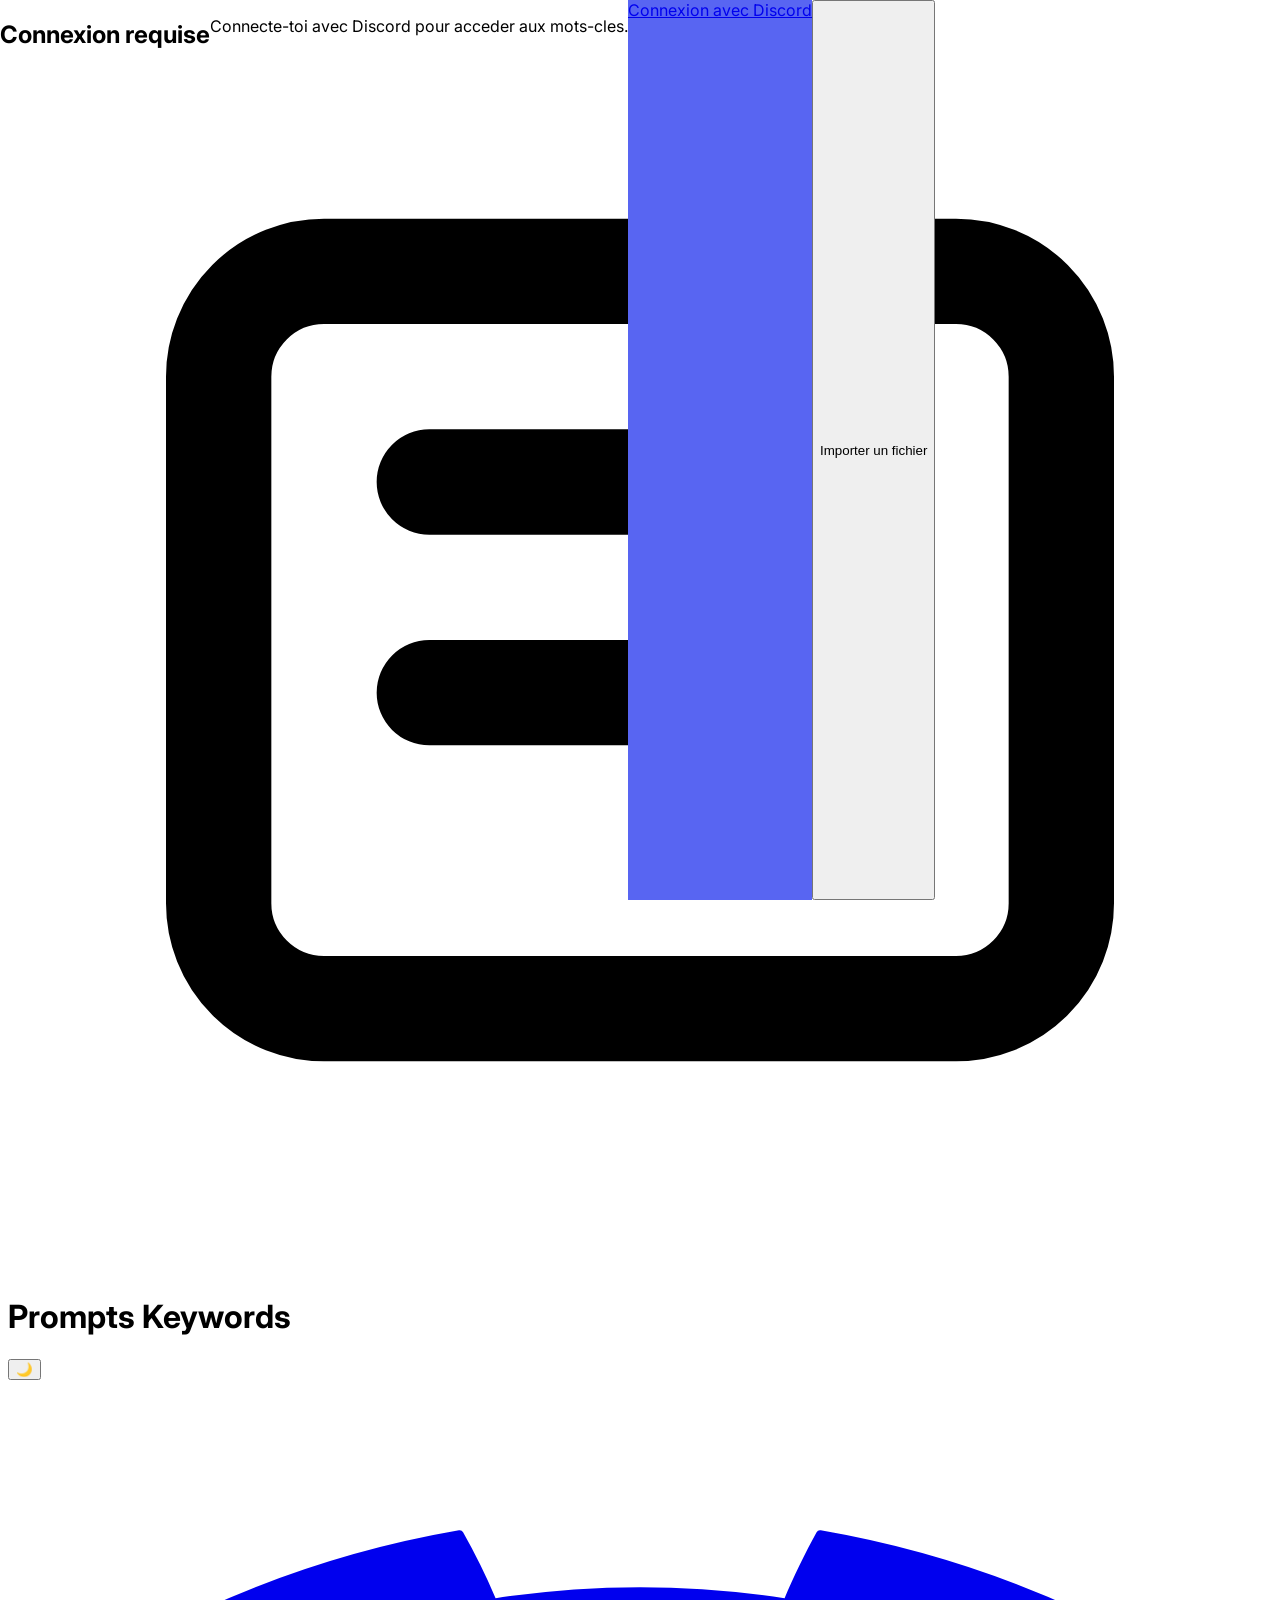
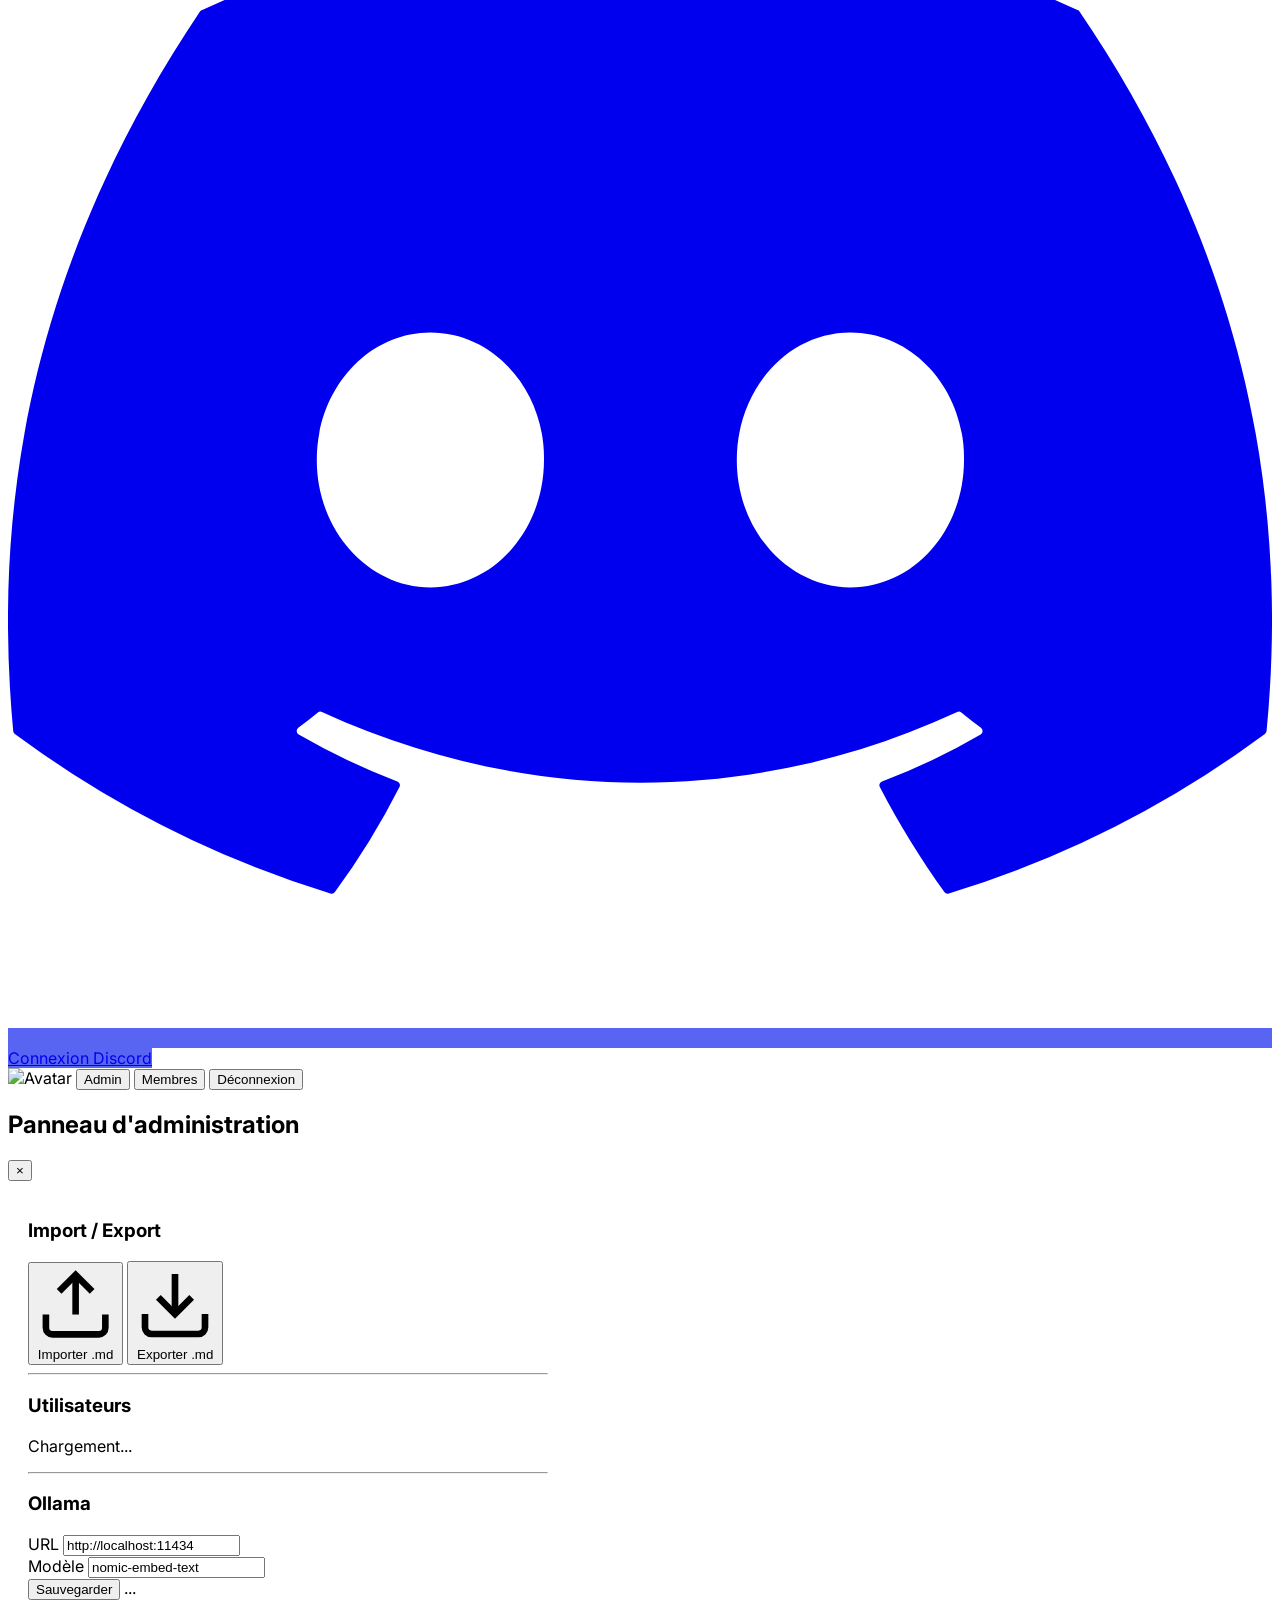
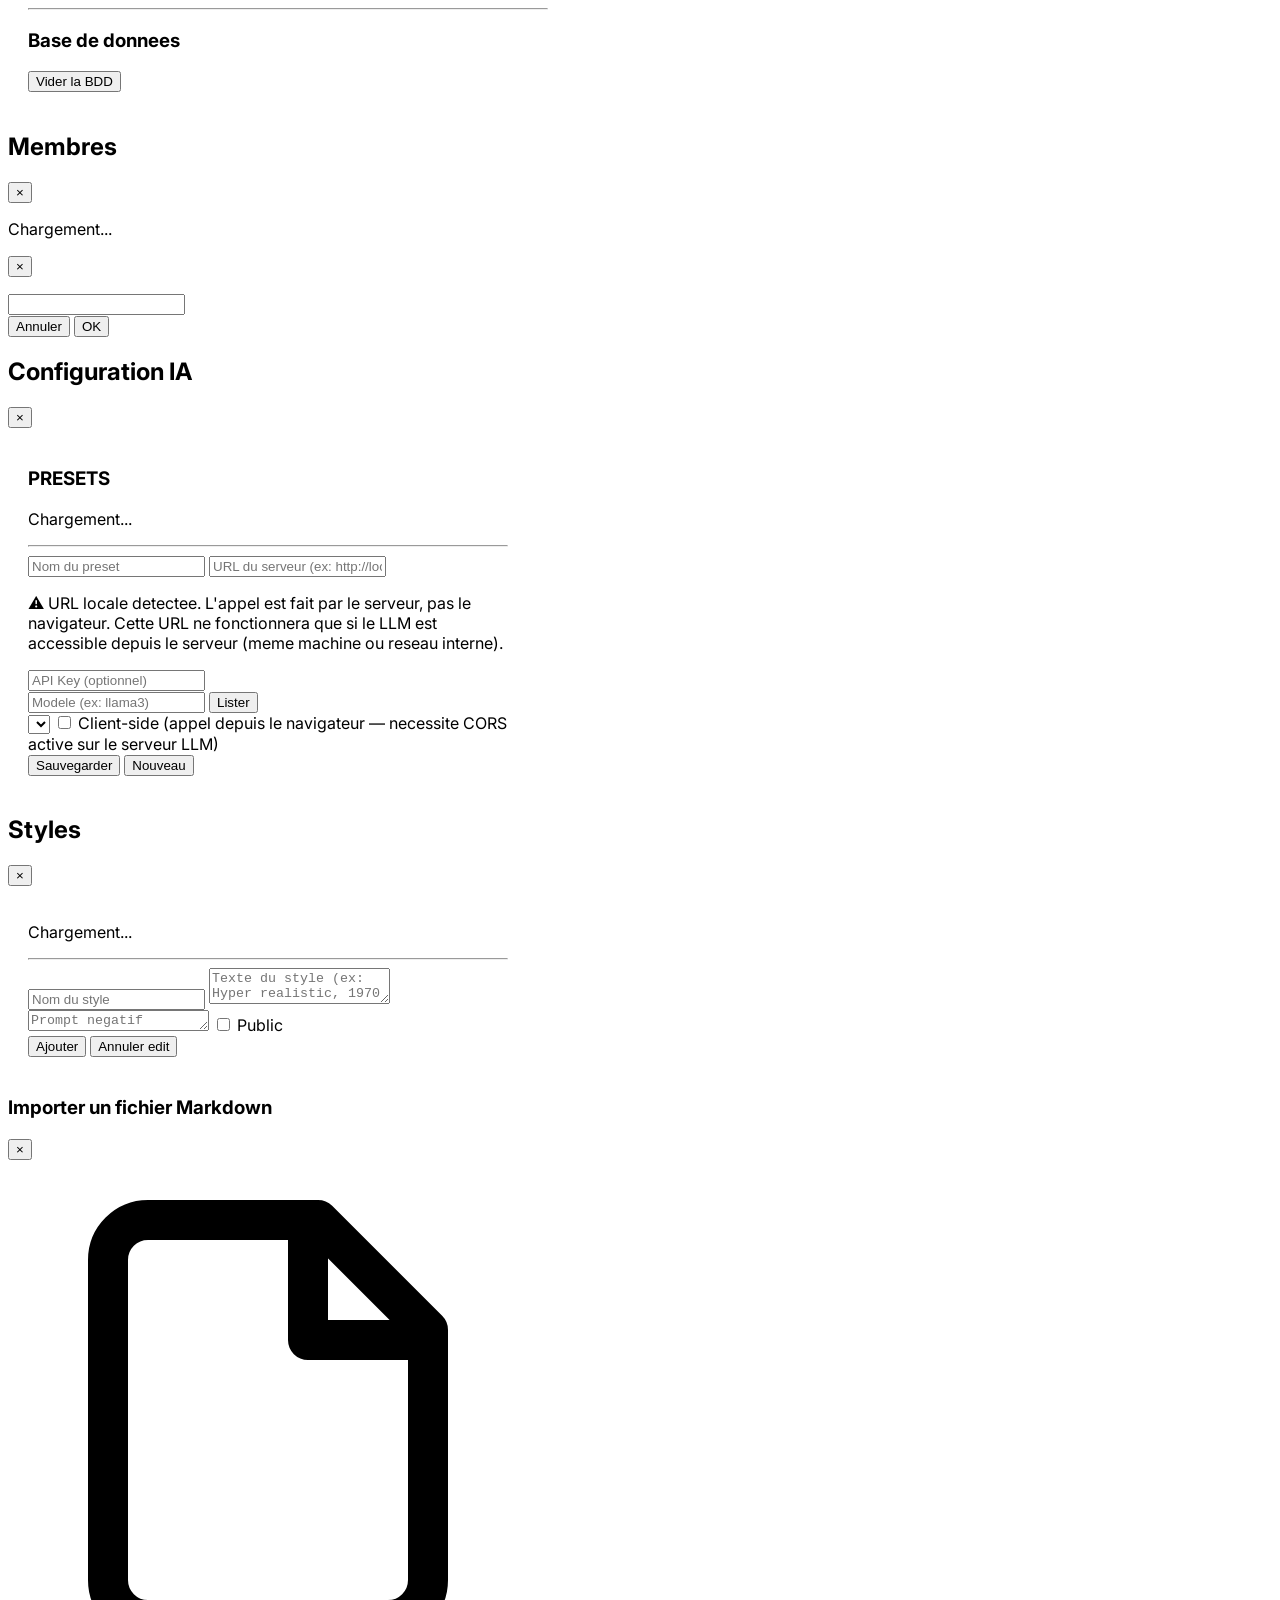
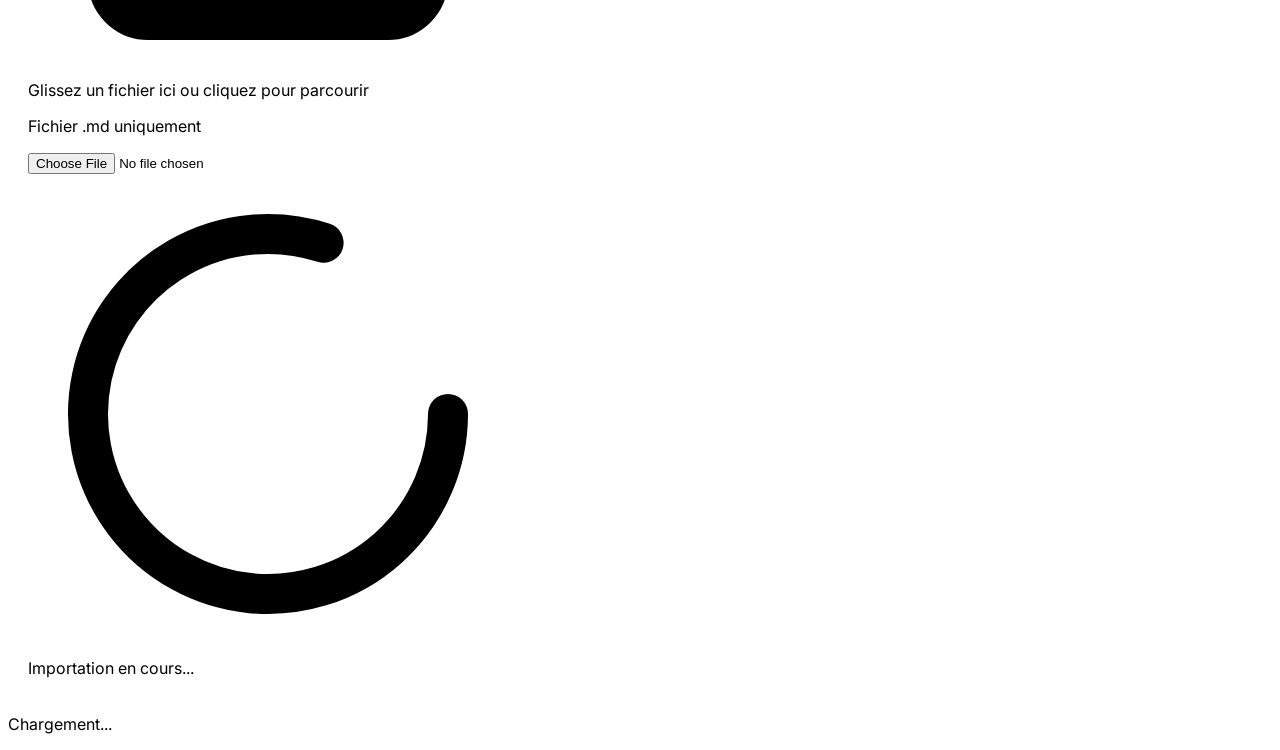
==== commit 27584b90: "feat(roadmap): update roadmap with new features and improvements This commit updates the roadmap doc" ====
--- a/frontend/beta.html
+++ b/frontend/beta.html
@@ -19,6 +19,18 @@
     body { font-family: 'Inter', sans-serif; }
     .ph { line-height: 1; display: inline-block; }
     .animate-spin { animation: spin 1s linear infinite; }
+    /* Panel backgrounds */
+    #panel-left { background: #f8fafc; }                   /* slate-50 */
+    .dark #panel-left { background: #0f172a; }             /* slate-900 */
+    #panel-right-top { background: #eef2ff; }              /* indigo-50 */
+    .dark #panel-right-top { background: #172033; }        /* slate-900 + indigo tint */
+    #panel-right-bottom { background: #f5f3ff; }           /* violet-50 */
+    .dark #panel-right-bottom { background: #1a1830; }     /* slate-900 + violet tint */
+    /* Divider gaps hover */
+    #divider-v:hover { background: #e0e7ff; }               /* indigo-100 */
+    .dark #divider-v:hover { background: #312e81; }         /* indigo-900 */
+    #divider-h:hover { background: #e0e7ff; }
+    .dark #divider-h:hover { background: #312e81; }
     @keyframes spin { from { transform: rotate(0deg); } to { transform: rotate(360deg); } }
     .scrollbar-thin::-webkit-scrollbar { width: 6px; height: 6px; }
     .scrollbar-thin::-webkit-scrollbar-track { background: transparent; }
@@ -73,7 +85,6 @@
           <svg class="w-7 h-7 text-indigo-400" viewBox="0 0 24 24" fill="none" stroke="currentColor" stroke-width="2" stroke-linecap="round" stroke-linejoin="round"><rect x="4" y="5" width="16" height="14" rx="2"/><path d="M8 9h8M8 13h5"/></svg>
           <div>
             <h1 class="text-lg font-semibold tracking-tight">Prompts Keywords</h1>
-            <p id="stats-text" class="text-xs text-slate-400">Base vide — importez un fichier pour commencer</p>
           </div>
         </div>
         <div class="flex items-center gap-2">
@@ -103,7 +114,7 @@
     </header>
 
 
-      <div id="main-content" class="w-full flex-1 overflow-hidden" style="display: none;">
+      <div id="main-content" class="w-full flex-1 flex flex-col overflow-hidden relative" style="display: none;">
       <!-- Empty state : centre sur l'ecran -->
       <div id="empty-state" class="flex flex-col items-center justify-center text-center" style="position:absolute;inset:0;z-index:20;">
         <div id="empty-icon" class="w-20 h-20 rounded-full bg-slate-100 flex items-center justify-center mb-5 dark:bg-slate-800">
@@ -113,24 +124,32 @@
         <p id="empty-desc" class="text-slate-500 max-w-sm mb-6 dark:text-slate-400"></p>
         <a id="empty-btn" href="#" onclick="discordLogin();return false" class="hidden inline-flex items-center gap-2 px-5 py-2.5 text-sm font-semibold text-white rounded-lg shadow-md transition" style="background:#5865F2">Connexion avec Discord</a>
         <button id="empty-import-btn" onclick="openImport()" class="hidden inline-flex items-center gap-2 px-5 py-2.5 text-sm font-semibold text-white bg-indigo-600 hover:bg-indigo-500 rounded-lg shadow-md transition">Importer un fichier</button>
-      </div>        <div id="panels-container" class="flex flex-1 overflow-hidden">
+      </div>      <div id="panels-container" class="flex flex-1 overflow-hidden min-h-0">
 
           <!-- PANEL GAUCHE : Keywords -->
-          <div id="panel-left" class="flex flex-col overflow-hidden" style="width: 50%; min-width: 200px;">
-            <div class="flex items-center justify-between px-4 py-2 border-b border-slate-200 dark:border-slate-700 bg-white dark:bg-slate-800 shrink-0">
+          <div id="panel-left" class="flex flex-col overflow-hidden rounded-xl border border-slate-200 dark:border-slate-700 bg-white dark:bg-slate-800" style="width: 50%; min-width: 200px;">
+            <div class="flex items-center justify-between px-4 py-2 border-b border-slate-200/60 dark:border-slate-700/60 shrink-0">
               <span class="text-xs font-semibold text-slate-500 dark:text-slate-400 uppercase tracking-wider">Mots-clés</span>
+              <button onclick="resetFilters()" title="Reinitialiser les filtres" class="text-xs text-slate-300 hover:text-slate-500 dark:text-slate-600 dark:hover:text-slate-400 transition p-1 rounded hover:bg-slate-100 dark:hover:bg-slate-700">
+                <svg class="w-3 h-3" viewBox="0 0 24 24" fill="none" stroke="currentColor" stroke-width="2"><polyline points="1 4 1 10 7 10"/><path d="M3.51 15a9 9 0 102.13-9.36L1 10"/></svg>
+              </button>
             </div>
             <div class="flex-1 overflow-y-auto" id="panel-left-content">
               <!-- Filters -->
               <div id="filters-bar" class="hidden mb-4">
                 <div class="flex flex-col gap-2">
                   <div class="flex flex-wrap items-center gap-2">
-                    <div class="relative flex-1 min-w-[10rem]">
-                      <svg class="w-4 h-4 absolute left-3 top-1/2 -translate-y-1/2 text-slate-400" viewBox="0 0 24 24" fill="none" stroke="currentColor" stroke-width="2"><circle cx="11" cy="11" r="8"/><line x1="21" y1="21" x2="16.65" y2="16.65"/></svg>
-                      <input type="text" id="search-input" placeholder="Recherche texte..."
+                    <div class="relative flex-[2] min-w-[10rem]">
+                      <svg class="w-4 h-4 absolute left-3 top-1/2 -translate-y-1/2 text-emerald-400" viewBox="0 0 24 24" fill="none" stroke="currentColor" stroke-width="2"><circle cx="11" cy="11" r="8"/><line x1="21" y1="21" x2="16.65" y2="16.65"/></svg>
+                      <input type="text" id="search-input" placeholder="Recherche (+)"
                              class="w-full pl-9 pr-3 py-2 text-sm border border-slate-300 rounded-md focus:outline-none focus:ring-2 focus:ring-indigo-500 dark:bg-slate-700 dark:border-slate-600 dark:text-slate-200 dark:placeholder-slate-400">
                     </div>
-                    <div class="relative flex-1 min-w-[10rem]">
+                    <div class="relative flex-1 min-w-[6rem]">
+                      <svg class="w-4 h-4 absolute left-3 top-1/2 -translate-y-1/2 text-rose-400" viewBox="0 0 24 24" fill="none" stroke="currentColor" stroke-width="2"><circle cx="11" cy="11" r="8"/><line x1="21" y1="21" x2="16.65" y2="16.65" transform="rotate(45 18 18)"/></svg>
+                      <input type="text" id="search-neg-input" placeholder="Exclure (-)"
+                             class="w-full pl-9 pr-3 py-2 text-sm border border-slate-300 rounded-md focus:outline-none focus:ring-2 focus:ring-indigo-500 dark:bg-slate-700 dark:border-slate-600 dark:text-slate-200 dark:placeholder-slate-400">
+                    </div>
+                    <div class="relative flex-[2] min-w-[10rem]">
                       <span class="absolute left-3 top-1/2 -translate-y-1/2 text-sm">🧠</span>
                       <input type="text" id="search-semantic-input" placeholder="Recherche semantique..."
                              class="w-full pl-9 pr-8 py-2 text-sm border border-slate-300 rounded-md focus:outline-none focus:ring-2 focus:ring-indigo-500 dark:bg-slate-700 dark:border-slate-600 dark:text-slate-200 dark:placeholder-slate-400">
@@ -154,10 +173,61 @@
                       <span class="text-rose-600 dark:text-rose-400">NSFW</span>
                     </label>
                   </div>
+                  <!-- Ligne 3 : confiance + load/save filter -->
+                  <div class="flex flex-wrap items-center gap-2" id="filter-actions-row">
+                    <label class="inline-flex items-center gap-2 text-xs text-slate-500 dark:text-slate-400">
+                      <span>Confiance:</span>
+                      <input type="range" id="filter-confidence" min="0" max="100" value="0" step="1"
+                             class="w-20 h-1 accent-indigo-500">
+                      <input type="number" id="filter-confidence-num" min="0" max="100" value="0"
+                             class="w-12 text-xs text-center border border-slate-300 rounded px-1 py-0.5 dark:bg-slate-700 dark:border-slate-600 dark:text-slate-200">
+                      <span>%</span>
+                    </label>
+                    <span class="text-slate-300 dark:text-slate-600">|</span>
+                    <button onclick="openFilterListModal()" class="inline-flex items-center gap-1 px-2 py-1 text-xs font-medium border border-slate-300 text-slate-500 rounded-md hover:bg-slate-100 transition dark:border-slate-600 dark:text-slate-400 dark:hover:bg-slate-700">
+                      <svg class="w-3 h-3" viewBox="0 0 24 24" fill="none" stroke="currentColor" stroke-width="2"><path d="M4 6h16M4 12h16M4 18h7"/></svg>
+                      Charger
+                    </button>
+                    <span id="filter-loaded-name" class="hidden text-xs text-indigo-600 dark:text-indigo-400 font-medium truncate max-w-[160px]"></span>
+                    <button id="btn-filter-save" onclick="saveCurrentFilter()" class="hidden inline-flex items-center gap-1 px-2 py-1 text-xs font-medium bg-indigo-100 text-indigo-700 rounded-md hover:bg-indigo-200 transition dark:bg-indigo-900/30 dark:text-indigo-300 dark:hover:bg-indigo-900/50">
+                      <svg class="w-3 h-3" viewBox="0 0 24 24" fill="none" stroke="currentColor" stroke-width="2"><path d="M19 21H5a2 2 0 01-2-2V5a2 2 0 012-2h11l5 5v11a2 2 0 01-2 2z"/><polyline points="17 21 17 13 7 13 7 21"/><polyline points="7 3 7 8 15 8"/></svg>
+                      Save
+                    </button>
+                    <button id="btn-filter-saveas" onclick="openSaveFilter()" class="inline-flex items-center gap-1 px-2 py-1 text-xs font-medium border border-slate-300 text-slate-500 rounded-md hover:bg-slate-100 transition dark:border-slate-600 dark:text-slate-400 dark:hover:bg-slate-700">
+                      <svg class="w-3 h-3" viewBox="0 0 24 24" fill="none" stroke="currentColor" stroke-width="2"><path d="M19 21l-7-5-7 5V5a2 2 0 012-2h10a2 2 0 012 2z"/></svg>
+                      Save As
+                    </button>
+                    <button id="btn-filter-discard" onclick="discardFilter()" class="hidden text-xs text-slate-400 hover:text-rose-400 transition p-1">&times;</button>
+                  </div>
                 </div>
               </div>
 
-              <!-- Results table -->
+              <!-- Modale Save Filter -->
+              <div id="modal-save-filter" class="hidden fixed inset-0 z-50 flex items-center justify-center bg-slate-900/40 backdrop-blur-sm">
+                <div id="save-filter-modal" class="bg-white border border-slate-200 rounded-xl shadow-2xl overflow-hidden dark:bg-slate-800 dark:border-slate-700" style="width: 340px;">
+                  <div id="save-modal-header" class="border-b border-slate-200 bg-slate-50 px-5 py-3 flex items-center justify-between cursor-grab dark:border-slate-700 dark:bg-slate-800/80 select-none">
+                    <span class="text-sm font-semibold text-slate-800 dark:text-slate-200">Sauvegarder ce filtre</span>
+                    <button onclick="closeSaveFilter()" class="text-xs text-slate-400 hover:text-slate-600 dark:hover:text-slate-300 p-1 rounded hover:bg-slate-200 dark:hover:bg-slate-700">&times;</button>
+                  </div>
+                  <div class="modal-body">
+                  <div class="space-y-2">
+                    <input type="text" id="save-filter-name" placeholder="Nom du filtre..." class="w-full px-3 py-1.5 text-sm border border-slate-300 rounded-md dark:bg-slate-700 dark:border-slate-600 dark:text-slate-200">
+                    <input type="text" id="save-filter-cat" placeholder="Categorie (optionnel)..." class="w-full px-3 py-1.5 text-sm border border-slate-300 rounded-md dark:bg-slate-700 dark:border-slate-600 dark:text-slate-200">
+                    <div class="flex gap-2">
+                      <label class="flex items-center gap-1 text-xs"><input type="radio" name="save-filter-nsfw" value="0" checked> SFW</label>
+                      <label class="flex items-center gap-1 text-xs"><input type="radio" name="save-filter-nsfw" value="1"> NSFW</label>
+                    </div>
+                    <label class="flex items-center gap-2 text-xs text-slate-600 dark:text-slate-400">
+                      <input type="checkbox" id="save-filter-public"> Public (visible par tous)
+                    </label>
+                  </div>
+                  <div class="flex justify-end gap-2 mt-3">
+                    <button onclick="closeSaveFilter()" class="px-3 py-1.5 text-sm text-slate-500 hover:text-slate-700 dark:hover:text-slate-300">Annuler</button>
+                    <button onclick="saveFilter()" class="px-3 py-1.5 text-sm font-medium bg-indigo-600 text-white rounded-md hover:bg-indigo-500">Enregistrer</button>
+                  </div>
+                  </div>
+                </div>
+              </div>
               <div id="results-area" class="hidden">
                 <div class="bg-white border border-slate-200 rounded-lg shadow-sm overflow-hidden dark:bg-slate-800 dark:border-slate-700">
                   <div class="border-b border-slate-200 bg-slate-50 px-4 py-2 flex items-center justify-between dark:border-slate-700 dark:bg-slate-800/80">
@@ -185,31 +255,140 @@
           </div>
 
           <!-- SEPARATEUR VERTICAL -->
-          <div id="divider-v" class="shrink-0 cursor-col-resize bg-slate-200 dark:bg-slate-700 hover:bg-indigo-400 dark:hover:bg-indigo-500 transition-colors" style="width: 5px;"></div>
+          <div id="divider-v" class="shrink-0 cursor-col-resize transition-colors" style="width: 6px;"></div>
 
           <!-- PANEL DROIT -->
           <div id="panel-right" class="flex flex-col overflow-hidden" style="flex: 1; min-width: 200px;">
 
-            <!-- Prompt Generator -->
-            <div id="panel-right-top" class="flex flex-col overflow-hidden" style="height: 50%; min-height: 100px;">
-              <div class="flex items-center justify-between px-4 py-2 border-b border-slate-200 dark:border-slate-700 bg-white dark:bg-slate-800 shrink-0">
-                <span class="text-xs font-semibold text-slate-500 dark:text-slate-400 uppercase tracking-wider">Prompt Generator</span>
+            <!-- Elements Picker -->
+            <div id="panel-right-top" class="flex flex-col overflow-hidden rounded-xl border border-slate-200 dark:border-slate-700 bg-white dark:bg-slate-800" style="height: 50%; min-height: 100px;">
+              <div class="flex items-center justify-between px-4 py-2 border-b border-slate-200/60 dark:border-slate-700/60 shrink-0">
+                <span class="text-xs font-semibold text-slate-500 dark:text-slate-400 uppercase tracking-wider">Elements Picker</span>
+                <div class="flex items-center gap-1">
+                  <button onclick="resetElementsPicker()" title="Vider" class="text-xs text-slate-300 hover:text-slate-500 dark:text-slate-600 dark:hover:text-slate-400 transition p-1 rounded hover:bg-slate-100 dark:hover:bg-slate-700">
+                    <svg class="w-3 h-3" viewBox="0 0 24 24" fill="none" stroke="currentColor" stroke-width="2"><polyline points="1 4 1 10 7 10"/><path d="M3.51 15a9 9 0 102.13-9.36L1 10"/></svg>
+                  </button>
+                  <span id="gen-count" class="text-xs text-slate-400">0</span>
+                </div>
               </div>
-              <div class="flex-1 flex items-center justify-center bg-slate-50/50 dark:bg-slate-900/30 text-slate-400 dark:text-slate-500 text-sm italic">
-                Prompt Generator — bientot disponible
+              <div class="flex flex-col flex-1 overflow-hidden">
+                <div class="flex gap-1.5 px-2 pt-2 pb-1 shrink-0">
+                  <button onclick="genAddElement('filter')" class="flex-1 text-xs font-medium py-1.5 rounded-md border border-indigo-200 text-indigo-700 hover:bg-indigo-50 transition dark:border-indigo-800 dark:text-indigo-300 dark:hover:bg-indigo-900/30">
+                    <svg class="w-3 h-3 inline mr-1" viewBox="0 0 24 24" fill="none" stroke="currentColor" stroke-width="2"><rect x="3" y="3" width="18" height="18" rx="2"/><line x1="12" y1="8" x2="12" y2="16"/><line x1="8" y1="12" x2="16" y2="12"/></svg>
+                    Add saved filter
+                  </button>
+                  <button onclick="genAddElement('text')" class="flex-1 text-xs font-medium py-1.5 rounded-md border border-emerald-200 text-emerald-700 hover:bg-emerald-50 transition dark:border-emerald-800 dark:text-emerald-300 dark:hover:bg-emerald-900/30">
+                    <svg class="w-3 h-3 inline mr-1" viewBox="0 0 24 24" fill="none" stroke="currentColor" stroke-width="2"><line x1="22" y1="2" x2="11" y2="13"/><polygon points="22 2 15 22 11 13 2 9 22 2"/></svg>
+                    Add semantic filter
+                  </button>
+                </div>
+                <div id="gen-elements" class="flex-1 overflow-y-auto p-2 space-y-1.5"></div>
+                <div class="border-t border-slate-200 dark:border-slate-700 p-2 space-y-2 shrink-0">
+                  <button onclick="genGenerate()" class="w-full px-3 py-1.5 text-xs font-medium bg-indigo-600 text-white rounded-md hover:bg-indigo-500 transition">Generer</button>
+                  <textarea id="gen-output" readonly rows="3" placeholder="Le prompt..." class="w-full px-3 py-2 text-xs border border-slate-300 rounded-md resize-none bg-slate-50 dark:bg-slate-700 dark:border-slate-600 dark:text-slate-200 dark:placeholder-slate-400 font-mono"></textarea>
+                  <button onclick="genCopy()" class="w-full px-3 py-1 text-xs font-medium bg-slate-100 text-slate-500 rounded-md hover:bg-slate-200 transition dark:bg-slate-700 dark:text-slate-400 dark:hover:bg-slate-600">Copier</button>
+                </div>
               </div>
             </div>
 
+            <!-- Modale picker filtres -->
+            <div id="modal-filter-pick" class="hidden fixed inset-0 z-50 flex items-center justify-center bg-slate-900/40 backdrop-blur-sm">
+              <div id="fp-modal" class="bg-white border border-slate-200 rounded-xl shadow-2xl w-96 max-h-96 flex flex-col dark:bg-slate-800 dark:border-slate-700">
+                <div id="fp-modal-header" class="flex items-center justify-between px-4 py-2 border-b border-slate-200 cursor-grab bg-slate-50 dark:border-slate-700 dark:bg-slate-800/80 select-none">
+                  <span class="text-xs font-semibold text-slate-700 dark:text-slate-300">Choisir un filtre</span>
+                  <button onclick="closeFilterPick()" class="text-xs text-slate-400 hover:text-slate-600">&times;</button>
+                </div>
+                <div class="flex gap-2 px-3 py-2 border-b border-slate-100 dark:border-slate-700 text-xs">
+                  <select id="fp-owner" onchange="loadFilterList()" class="flex-1 border border-slate-200 rounded dark:bg-slate-700 dark:border-slate-600 dark:text-slate-200">
+                    <option value="mine">Mes filtres</option>
+                    <option value="all">Mes filtres + publics</option>
+                  </select>
+                  <select id="fp-nsfw" onchange="loadFilterList()" class="flex-1 border border-slate-200 rounded dark:bg-slate-700 dark:border-slate-600 dark:text-slate-200">
+                    <option value="">Tout</option>
+                    <option value="0">SFW</option>
+                    <option value="1">NSFW</option>
+                  </select>
+                </div>
+                <div id="fp-list" class="flex-1 overflow-y-auto p-2 space-y-1 text-xs">
+                  <p class="text-slate-400">Chargement...</p>
+                </div>
+              </div>
+            </div>
+
             <!-- SEPARATEUR HORIZONTAL -->
-            <div id="divider-h" class="shrink-0 cursor-row-resize bg-slate-200 dark:bg-slate-700 hover:bg-indigo-400 dark:hover:bg-indigo-500 transition-colors" style="height: 5px;"></div>
-
-            <!-- Prompt Enhancer -->
-            <div id="panel-right-bottom" class="flex flex-col overflow-hidden" style="flex: 1; min-height: 100px;">
-              <div class="flex items-center justify-between px-4 py-2 border-b border-slate-200 dark:border-slate-700 bg-white dark:bg-slate-800 shrink-0">
-                <span class="text-xs font-semibold text-slate-500 dark:text-slate-400 uppercase tracking-wider">Prompt Enhancer</span>
+            <div id="divider-h" class="shrink-0 cursor-row-resize transition-colors" style="height: 6px;"></div>
+
+            <!-- Prompt Generator/Enhancer -->
+            <div id="panel-right-bottom" class="flex flex-col overflow-hidden rounded-xl border border-slate-200 dark:border-slate-700 bg-white dark:bg-slate-800" style="flex: 1; min-height: 100px;">
+              <div class="flex items-center justify-between px-4 py-2 border-b border-slate-200/60 dark:border-slate-700/60 shrink-0">
+                <span class="text-xs font-semibold text-slate-500 dark:text-slate-400 uppercase tracking-wider">Prompt Generator/Enhancer</span>
+                <div class="flex items-center gap-1">
+                  <button onclick="resetEnhancer()" title="Reinitialiser" class="text-xs text-slate-300 hover:text-slate-500 dark:text-slate-600 dark:hover:text-slate-400 transition p-1 rounded hover:bg-slate-100 dark:hover:bg-slate-700">
+                    <svg class="w-3 h-3" viewBox="0 0 24 24" fill="none" stroke="currentColor" stroke-width="2"><polyline points="1 4 1 10 7 10"/><path d="M3.51 15a9 9 0 102.13-9.36L1 10"/></svg>
+                  </button>
+                  <button onclick="openStylesModal()" title="Gerer les styles" class="text-xs text-slate-400 hover:text-indigo-500 transition p-1 rounded">
+                    <svg class="w-3.5 h-3.5" viewBox="0 0 24 24" fill="none" stroke="currentColor" stroke-width="2"><path d="M12 2l-4 4h8l-4-4z"/><path d="M12 2v20"/></svg>
+                  </button>
+                  <button onclick="toggleUserSettings()" title="Configuration IA" class="text-xs text-slate-400 hover:text-indigo-500 transition p-1 rounded">
+                    <svg class="w-3.5 h-3.5" viewBox="0 0 24 24" fill="none" stroke="currentColor" stroke-width="2"><circle cx="12" cy="12" r="3"/><path d="M19.4 15a1.65 1.65 0 00.33 1.82l.06.06a2 2 0 010 2.83 2 2 0 01-2.83 0l-.06-.06a1.65 1.65 0 00-1.82-.33 1.65 1.65 0 00-1 1.51V21a2 2 0 01-4 0v-.09A1.65 1.65 0 009 19.4a1.65 1.65 0 00-1.82.33l-.06.06a2 2 0 01-2.83-2.83l.06-.06A1.65 1.65 0 004.68 15a1.65 1.65 0 00-1.51-1H3a2 2 0 010-4h.09A1.65 1.65 0 004.6 9a1.65 1.65 0 00-.33-1.82l-.06-.06a2 2 0 012.83-2.83l.06.06A1.65 1.65 0 009 4.68a1.65 1.65 0 001-1.51V3a2 2 0 014 0v.09a1.65 1.65 0 001 1.51 1.65 1.65 0 001.82-.33l.06-.06a2 2 0 012.83 2.83l-.06.06A1.65 1.65 0 0019.4 9a1.65 1.65 0 001.51 1H21a2 2 0 010 4h-.09a1.65 1.65 0 00-1.51 1z"/></svg>
+                  </button>
+                </div>
               </div>
-              <div class="flex-1 flex items-center justify-center bg-slate-50/50 dark:bg-slate-900/30 text-slate-400 dark:text-slate-500 text-sm italic">
-                Prompt Enhancer — bientot disponible
+              <div class="flex-1 flex flex-col p-3 gap-2 overflow-hidden bg-white dark:bg-slate-800">
+                <!-- Preset + type + style row -->
+                <div class="flex flex-wrap items-center gap-2 shrink-0">
+                  <select id="enhance-preset" class="text-xs border border-slate-300 rounded-md px-2 py-1 bg-white dark:bg-slate-700 dark:border-slate-600 dark:text-slate-200 min-w-[120px]">
+                    <option value="">-- Preset IA --</option>
+                  </select>
+                  <select id="enhance-type" class="text-xs border border-slate-300 rounded-md px-2 py-1 bg-white dark:bg-slate-700 dark:border-slate-600 dark:text-slate-200">
+                    <option value="sdxl">SDXL</option>
+                    <option value="sd15">SD1.5</option>
+                    <option value="flux">Flux</option>
+                    <option value="anima">Anima</option>
+                    <option value="qwen">Qwen</option>
+                    <option value="liste">Liste</option>
+                  </select>
+                  <select id="enhance-format" class="text-xs border border-slate-300 rounded-md px-2 py-1 bg-white dark:bg-slate-700 dark:border-slate-600 dark:text-slate-200">
+                    <option value="text">Texte brut</option>
+                    <option value="markdown">Markdown</option>
+                    <option value="json">JSON</option>
+                  </select>
+                  <select id="enhance-style" class="text-xs border border-slate-300 rounded-md px-2 py-1 bg-white dark:bg-slate-700 dark:border-slate-600 dark:text-slate-200 min-w-[100px]">
+                    <option value="">-- Style --</option>
+                  </select>
+                </div>
+                <!-- Input textarea -->
+                <textarea id="enhance-input" rows="4" placeholder="Colle ou tape ton prompt ici..."
+                  class="w-full text-sm border border-slate-300 rounded-md px-3 py-2 resize-none bg-white dark:bg-slate-700 dark:border-slate-600 dark:text-slate-200 placeholder-slate-400 shrink-0 focus:outline-none focus:border-indigo-400"></textarea>
+                <!-- Checkboxes Elements Picker -->
+                <div class="flex flex-wrap items-center gap-3 shrink-0">
+                  <label class="inline-flex items-center gap-1.5 text-xs text-slate-600 dark:text-slate-400 cursor-pointer">
+                    <input type="checkbox" id="enhance-ep" class="rounded accent-indigo-500"> Use Elements Picker
+                  </label>
+                  <label class="inline-flex items-center gap-1.5 text-xs text-slate-600 dark:text-slate-400 cursor-pointer">
+                    <input type="checkbox" id="enhance-random" class="rounded accent-indigo-500"> Add random
+                    <input type="number" id="enhance-random-count" value="3" min="1" max="10"
+                      class="w-10 text-xs text-center border border-slate-300 rounded px-1 py-0.5 dark:bg-slate-700 dark:border-slate-600 dark:text-slate-200 disabled:opacity-30">
+                  </label>
+                </div>
+                <!-- Actions -->
+                <div class="flex items-center gap-2 shrink-0">
+                  <button onclick="doEnhance()" class="inline-flex items-center gap-1 px-3 py-1.5 text-xs font-medium bg-indigo-600 text-white rounded-md hover:bg-indigo-500 transition">
+                    <svg class="w-3 h-3" viewBox="0 0 24 24" fill="none" stroke="currentColor" stroke-width="2"><polygon points="13 2 3 14 12 14 11 22 21 10 12 10 13 2"/></svg>
+                    Generer
+                  </button>
+                  <span id="enhance-status" class="text-xs text-slate-400 hidden"></span>
+                </div>
+                <!-- Output (redimensionnable) -->
+                  <textarea id="enhance-output" readonly placeholder="Resultat..."
+                    class="w-full text-sm border border-slate-200 rounded-md px-3 py-2 bg-slate-50 dark:bg-slate-900 dark:border-slate-700 dark:text-slate-200 text-slate-600 focus:outline-none"
+                    style="resize:vertical; min-height:60px; height:100px; max-height:70vh;"></textarea>
+                  <div id="enhance-output-rendered" class="hidden w-full text-sm border border-slate-200 rounded-md px-3 py-2 bg-slate-50 dark:bg-slate-900 dark:border-slate-700 overflow-auto" style="min-height:60px; height:100px; max-height:70vh;"></div>
+                  <div class="flex items-center gap-2 mt-1">
+                    <button onclick="toggleEnhanceView()" id="btn-toggle-view" class="hidden text-xs text-slate-400 hover:text-indigo-500 transition">Rendu</button>
+                    <div class="flex-1"></div>
+                    <button onclick="copyEnhanceOutput()" id="btn-copy-enhance" class="hidden text-xs text-indigo-500 hover:text-indigo-700 transition">Copier</button>
+                  </div>
               </div>
             </div>
 
@@ -298,6 +477,90 @@
         <div class="p-4 overflow-y-auto" style="max-height: calc(70vh - 52px);">
           <div id="members-list" class="space-y-2">
             <p class="text-sm text-slate-400">Chargement...</p>
+          </div>
+        </div>
+      </div>
+    </div>    <!-- Modale generique -->
+    <div id="modal-generic" class="hidden fixed inset-0 z-[60] flex items-center justify-center bg-slate-900/40 backdrop-blur-sm">
+      <div class="bg-white border border-slate-200 rounded-xl shadow-2xl overflow-hidden dark:bg-slate-800 dark:border-slate-700" style="width: 380px;">
+        <div id="modal-generic-header" class="border-b border-slate-200 bg-slate-50 px-5 py-3 flex items-center justify-between cursor-grab dark:border-slate-700 dark:bg-slate-800/80 select-none">
+          <span id="modal-generic-title" class="text-sm font-semibold text-slate-800 dark:text-slate-200"></span>
+          <button onclick="closeModal()" class="text-xs text-slate-400 hover:text-slate-600 dark:hover:text-slate-300 transition p-1 rounded hover:bg-slate-200 dark:hover:bg-slate-700">&times;</button>
+        </div>
+        <div class="p-5">
+          <p id="modal-generic-body" class="text-sm text-slate-600 dark:text-slate-300 whitespace-pre-wrap"></p>
+          <div id="modal-generic-input-area" class="hidden mt-2">
+            <input type="text" id="modal-generic-input" class="w-full px-3 py-1.5 text-sm border border-slate-300 rounded-md dark:bg-slate-700 dark:border-slate-600 dark:text-slate-200" placeholder="">
+          </div>
+          <div class="flex justify-end gap-2 mt-4">
+            <button id="modal-generic-cancel" onclick="closeModal()" class="hidden px-3 py-1.5 text-sm text-slate-500 hover:text-slate-700 dark:text-slate-400 dark:hover:text-slate-200">Annuler</button>
+            <button id="modal-generic-ok" onclick="modalOK()" class="px-3 py-1.5 text-sm font-medium bg-indigo-600 text-white rounded-md hover:bg-indigo-500">OK</button>
+          </div>
+        </div>
+      </div>
+    </div>    <!-- Modale User Settings -->
+    <div id="modal-user-settings" class="hidden fixed inset-0 z-50 flex items-center justify-center bg-slate-900/40 backdrop-blur-sm">
+      <div id="usettings-modal" class="bg-white border border-slate-200 rounded-xl shadow-2xl overflow-hidden dark:bg-slate-800 dark:border-slate-700" style="width: 520px; max-height: 80vh; position: relative;">
+        <div id="usettings-modal-header" class="border-b border-slate-200 bg-slate-50 px-5 py-3 flex items-center justify-between cursor-grab dark:border-slate-700 dark:bg-slate-800/80 select-none">
+          <h2 class="text-sm font-semibold text-slate-800 dark:text-slate-200">Configuration IA</h2>
+          <button onclick="closeUserSettings()" class="text-xs text-slate-400 hover:text-slate-600 dark:hover:text-slate-300 transition p-1 rounded hover:bg-slate-200 dark:hover:bg-slate-700">&times;</button>
+        </div>
+        <div class="modal-body space-y-4" style="max-height: calc(80vh - 52px);">
+          <!-- Liste des presets -->
+          <div>
+            <h3 class="text-xs font-semibold text-slate-500 dark:text-slate-400 mb-2">PRESETS</h3>
+            <div id="presets-list" class="space-y-1 max-h-40 overflow-y-auto">
+              <p class="text-xs text-slate-400">Chargement...</p>
+            </div>
+          </div>
+          <hr class="border-slate-200 dark:border-slate-700">
+          <!-- Formulaire -->
+          <div class="space-y-2">
+            <input type="text" id="preset-form-name" placeholder="Nom du preset" class="w-full px-3 py-1.5 text-sm border border-slate-300 rounded-md dark:bg-slate-700 dark:border-slate-600 dark:text-slate-200">
+            <input type="url" id="preset-form-url" placeholder="URL du serveur (ex: http://localhost:11434/v1)" oninput="checkPresetUrl()" class="w-full px-3 py-1.5 text-sm border border-slate-300 rounded-md dark:bg-slate-700 dark:border-slate-600 dark:text-slate-200">
+            <p id="preset-url-warning" class="hidden text-xs text-amber-600 dark:text-amber-400">⚠️ URL locale detectee. L'appel est fait par le serveur, pas le navigateur. Cette URL ne fonctionnera que si le LLM est accessible depuis le serveur (meme machine ou reseau interne).</p>
+            <input type="password" id="preset-form-key" placeholder="API Key (optionnel)" class="w-full px-3 py-1.5 text-sm border border-slate-300 rounded-md dark:bg-slate-700 dark:border-slate-600 dark:text-slate-200">
+            <div class="flex items-center gap-2">
+              <input type="text" id="preset-form-model" placeholder="Modele (ex: llama3)" class="flex-1 px-3 py-1.5 text-sm border border-slate-300 rounded-md dark:bg-slate-700 dark:border-slate-600 dark:text-slate-200">
+              <button onclick="fetchModelsForForm()" class="text-xs text-indigo-500 hover:text-indigo-700 px-2 py-1 border border-indigo-200 rounded-md">Lister</button>
+            </div>
+            <select id="preset-models-dropdown" class="hidden w-full text-xs border border-slate-300 rounded-md px-2 py-1 dark:bg-slate-700 dark:border-slate-600 dark:text-slate-200"></select>
+            <label class="inline-flex items-center gap-1 text-xs text-slate-500 dark:text-slate-400" id="preset-global-label" style="display:none;">
+              <input type="checkbox" id="preset-form-global" class="rounded"> Global (visible par tous)
+            </label>
+            <label class="inline-flex items-center gap-1 text-xs text-slate-500 dark:text-slate-400">
+              <input type="checkbox" id="preset-form-client" class="rounded"> Client-side (appel depuis le navigateur — necessite CORS active sur le serveur LLM)
+            </label>
+            <div class="flex gap-2">
+              <button onclick="savePreset()" class="px-3 py-1.5 text-xs font-medium bg-indigo-600 text-white rounded-md hover:bg-indigo-500">Sauvegarder</button>
+              <button onclick="clearPresetForm()" class="px-3 py-1.5 text-xs text-slate-500 hover:text-slate-700 border border-slate-300 rounded-md">Nouveau</button>
+            </div>
+          </div>
+        </div>
+      </div>
+    </div>    <!-- Modale Styles -->
+    <div id="modal-styles" class="hidden fixed inset-0 z-50 flex items-center justify-center bg-slate-900/40 backdrop-blur-sm">
+      <div id="styles-modal" class="bg-white border border-slate-200 rounded-xl shadow-2xl overflow-hidden dark:bg-slate-800 dark:border-slate-700" style="width: 520px; max-height: 70vh; position: relative;">
+        <div id="styles-modal-header" class="border-b border-slate-200 bg-slate-50 px-5 py-3 flex items-center justify-between cursor-grab dark:border-slate-700 dark:bg-slate-800/80 select-none">
+          <h2 class="text-sm font-semibold text-slate-800 dark:text-slate-200">Styles</h2>
+          <button onclick="closeStylesModal()" class="text-xs text-slate-400 hover:text-slate-600 dark:hover:text-slate-300 transition p-1 rounded hover:bg-slate-200 dark:hover:bg-slate-700">&times;</button>
+        </div>
+        <div class="modal-body space-y-4" style="max-height: calc(70vh - 52px);">
+          <div id="styles-list" class="space-y-1 max-h-40 overflow-y-auto">
+            <p class="text-xs text-slate-400">Chargement...</p>
+          </div>
+          <hr class="border-slate-200 dark:border-slate-700">
+          <div class="space-y-2">
+            <input type="text" id="style-form-name" placeholder="Nom du style" class="w-full px-3 py-1.5 text-sm border border-slate-300 rounded-md dark:bg-slate-700 dark:border-slate-600 dark:text-slate-200">
+            <textarea id="style-form-text" rows="2" placeholder="Texte du style (ex: Hyper realistic, 1970 vintage photography)" class="w-full px-3 py-1.5 text-sm border border-slate-300 rounded-md resize-none dark:bg-slate-700 dark:border-slate-600 dark:text-slate-200"></textarea>
+            <textarea id="style-form-neg" rows="1" placeholder="Prompt negatif (optionnel)" class="w-full px-3 py-1.5 text-sm border border-slate-300 rounded-md resize-none dark:bg-slate-700 dark:border-slate-600 dark:text-slate-200"></textarea>
+            <label class="inline-flex items-center gap-1 text-xs text-slate-500 dark:text-slate-400">
+              <input type="checkbox" id="style-form-public" class="rounded"> Public
+            </label>
+            <div class="flex gap-2">
+              <button onclick="saveStyle()" id="btn-style-save" class="px-3 py-1.5 text-xs font-medium bg-indigo-600 text-white rounded-md hover:bg-indigo-500">Ajouter</button>
+              <button onclick="clearStyleForm()" id="btn-style-clear" class="hidden px-3 py-1.5 text-xs text-slate-500 hover:text-slate-700 border border-slate-300 rounded-md">Annuler edit</button>
+            </div>
           </div>
         </div>
       </div>
@@ -330,6 +593,12 @@
       </div>
     </div>
 
+  <footer class="shrink-0 bg-slate-900 text-slate-400 text-xs border-t border-slate-800 dark:bg-slate-950 dark:border-slate-800">
+    <div class="w-full mx-auto px-4 py-2 flex items-center justify-center gap-6">
+      <p id="footer-stats">Chargement...</p>
+    </div>
+  </footer>
+
   </div>
 
   <script>
@@ -337,17 +606,19 @@
     let allKeywords = [];
     let sectionsList = [];
     let currentUser = null;
+    let semanticCache = null;  // { text, results: [...], timestamp }
 
     // === DOM refs ===
     const $ = id => document.getElementById(id);
     const searchInput = $('search-input');
+    const searchNegInput = $('search-neg-input');
     const semanticInput = $('search-semantic-input');
     const sectionSelect = $('section-select');
     const emptyState = $('empty-state');
     const resultsArea = $('results-area');
     const filtersBar = $('filters-bar');
     const tableBody = $('table-body');
-    const statsText = $('stats-text');
+    const footerStats = $('footer-stats');
     const countDisplay = $('count-display');
     const countLabel = $('count-label');
     const scoreHeader = $('score-header');
@@ -368,6 +639,20 @@
     let semanticTimer = null;
 
     // === Init ===
+
+    const enhOutput = $('enhance-output');
+
+    let hiddenKWs = {};  // { id: true } — mots-cles masques localement
+
+    function updateStats(stats) {
+      var parts = [];
+      if (stats.total > 0) parts.push(stats.total + ' mots-cles');
+      if (stats.section_count > 0) parts.push(stats.section_count + ' sections');
+      if (stats.nsfw_total > 0) parts.push(stats.nsfw_total + ' NSFW');
+      if (stats.generated_total > 0) parts.push(stats.generated_total + ' prompts generes');
+      footerStats.textContent = parts.length > 0 ? parts.join(' · ') : 'Base vide — importez un fichier pour commencer';
+    }
+
     document.addEventListener('DOMContentLoaded', initApp);
 
     function toggleTheme() {
@@ -386,9 +671,72 @@
       await checkAuth();
       searchInput?.addEventListener('input', () => { clearTimeout(textTimer); textTimer = setTimeout(applyFilters, 300); });
       semanticInput?.addEventListener('input', () => { clearTimeout(semanticTimer); semanticTimer = setTimeout(applyFilters, 400); });
-      sectionSelect?.addEventListener('change', () => applyFilters());
-      document.querySelectorAll('input[name="nsfw-filter"]').forEach(el => el.addEventListener('change', () => applyFilters()));
+      searchNegInput?.addEventListener('input', () => { clearTimeout(textTimer); textTimer = setTimeout(applyFilters, 300); });
+      sectionSelect?.addEventListener('change', function(){ semanticCache = null; applyFilters(); });
+      document.querySelectorAll('input[name="nsfw-filter"]').forEach(el => el.addEventListener('change', function(){ semanticCache = null; applyFilters(); }));
+    searchNegInput?.addEventListener('change', function(){ semanticCache = null; });
+      var confSlider = document.getElementById('filter-confidence');
+      var confNum = document.getElementById('filter-confidence-num');
+      function applyConfidence(val) {
+        var n = parseInt(val);
+        if (isNaN(n)) n = 0;
+        if (n < 0) n = 0; if (n > 100) n = 100;
+        confSlider.value = n;
+        confNum.value = n;
+        var semInput = document.getElementById('search-semantic-input');
+        if (semInput && semInput.value.trim() && semanticCache && semanticCache.text === semInput.value.trim()) {
+          var conf = n / 100;
+          var filtered = conf > 0 ? semanticCache.results.filter(function(k){ return k.score >= conf; }) : semanticCache.results;
+          allKeywords = filtered;
+          renderTable(allKeywords);
+        }
+      }
+      if (confSlider) {
+        confSlider.addEventListener('input', function() { applyConfidence(this.value); });
+      }
+      if (confNum) {
+        confNum.addEventListener('input', function() { applyConfidence(this.value); });
+        confNum.addEventListener('change', function() { applyConfidence(this.value); });
+      }
       if (currentUser) await checkData();
+      if (currentUser) { loadEnhancerConfig(); loadEPState(); }
+    }
+
+    // --- Reset functions ---
+    function hideKeyword(id) {
+      hiddenKWs[id] = true;
+      renderTable(allKeywords);
+      updateCountDisplay();
+    }
+
+    function showAllHidden() {
+      hiddenKWs = {};
+      renderTable(allKeywords);
+      updateCountDisplay();
+    }
+
+    function resetFilters() {
+      document.getElementById('search-input').value = '';
+      document.getElementById('search-neg-input').value = '';
+      document.getElementById('search-semantic-input').value = '';
+      document.getElementById('section-select').value = '';
+      document.querySelectorAll('input[name="nsfw-filter"]').forEach(function(r){ r.checked = r.value === ''; });
+      document.getElementById('filter-confidence').value = 0;
+      document.getElementById('filter-confidence-num').value = 0;
+      semanticCache = null;
+      applyFilters();
+    }
+    function resetElementsPicker() {
+      genElements = [];
+      genRender();
+      saveEPState();
+    }
+    function resetEnhancer() {
+      document.getElementById('enhance-input').value = '';
+      document.getElementById('enhance-output').value = '';
+      document.getElementById('btn-copy-enhance').classList.add('hidden');
+      document.getElementById('btn-toggle-view').classList.add('hidden');
+      saveEnhancerSettings();
     }
 
     function getNsfwFilter() {
@@ -458,7 +806,7 @@
       userInfo.classList.add('hidden');
       userInfo.classList.remove('flex');
       showEmptyState(false);
-      statsText.textContent = 'Deconnecte.';
+      footerStats.textContent = 'Deconnecte.';
     }
 
     function discordLogin() {
@@ -503,13 +851,13 @@
         if (filtersInPanel) filtersInPanel.classList.remove('hidden');
         var panels = document.getElementById('panels-container');
         if (panels) panels.style.display = 'flex';
-        statsText.textContent = stats.total + ' mots-cles · ' + stats.section_count + ' sections · ' + stats.nsfw_total + ' NSFW';
+        updateStats(stats);
       } else {
         emptyState.classList.add('hidden');
         resultsArea.classList.add('hidden');
         var filtersInPanel = document.getElementById('filters-bar');
         if (filtersInPanel) filtersInPanel.classList.add('hidden');
-        if (currentUser) statsText.textContent = 'Connecte : ' + currentUser.display_name;
+        if (currentUser) footerStats.textContent = 'Connecte : ' + currentUser.display_name;
       }
     }
 
@@ -529,17 +877,28 @@
 
     async function loadKeywords() {
       const textQ = searchInput.value.trim();
+      const negQ = searchNegInput.value.trim();
       const semQ = semanticInput.value.trim();
       const nsfw = getNsfwFilter();
       const section = sectionSelect.value;
-
-      // Lancer les deux requetes en parallele
-      const [textResults, semResults] = await Promise.all([
-        textQ ? fetchTextSearch(textQ, nsfw, section) : Promise.resolve(null),
-        semQ ? fetchSemanticSearch(semQ, nsfw, section) : Promise.resolve(null),
+      const confidence = parseFloat(document.getElementById('filter-confidence').value) / 100 || 0;
+
+      let semResults = null;
+      if (semQ) {
+        if (!semanticCache || semanticCache.text !== semQ) {
+          semResults = await fetchSemanticSearch(semQ, nsfw, section, 0);
+          if (semResults) semanticCache = { text: semQ, results: semResults };
+        } else {
+          semResults = semanticCache.results;
+        }
+        if (confidence > 0 && semResults) {
+          semResults = semResults.filter(function(kw) { return kw.score >= confidence; });
+        }
+      }
+      const [textResults] = await Promise.all([
+        (textQ || negQ) ? fetchTextSearch(textQ, negQ, nsfw, section) : Promise.resolve(null),
       ]);
 
-      // Si les deux sont actives, fusionner : les resultats semantiques remplacent les textuels
       if (semResults !== null) {
         allKeywords = semResults;
       } else if (textResults !== null) {
@@ -557,10 +916,11 @@
       renderTable(allKeywords);
     }
 
-    async function fetchTextSearch(q, nsfw, section) {
+    async function fetchTextSearch(q, q_neg, nsfw, section) {
       try {
         const params = new URLSearchParams();
         params.append('q', q);
+        if (q_neg) params.append('q_neg', q_neg);
         if (section) params.append('section', section);
         if (nsfw !== '') params.append('nsfw', nsfw);
         const res = await fetch(API + '/keywords?' + params.toString());
@@ -568,7 +928,7 @@
       } catch { return []; }
     }
 
-    async function fetchSemanticSearch(q, nsfw, section) {
+    async function fetchSemanticSearch(q, nsfw, section, confidence) {
       semanticLoading.classList.remove('hidden');
       try {
         const params = new URLSearchParams();
@@ -576,6 +936,7 @@
         params.append('limit', '50');
         if (section) params.append('section', section);
         if (nsfw !== '') params.append('nsfw', nsfw);
+        if (confidence > 0) params.append('confidence', confidence);
         const res = await fetch(API + '/search/semantic?' + params.toString());
         if (!res.ok) {
           const err = await res.json().catch(() => ({}));
@@ -591,6 +952,7 @@
     }
 
     function applyFilters() {
+      hiddenKWs = {};
       loadKeywords();
     }
 
@@ -598,18 +960,23 @@
       tableBody.innerHTML = '';
       const isSemantic = semanticInput.value.trim() !== '';
       scoreHeader.classList.toggle('hidden', !isSemantic);
-      if (rows.length === 0) {
+      // Filtrer les mots masques localement
+      var visible = rows.filter(function(r){ return !hiddenKWs[r.id]; });
+      var hiddenCount = rows.length - visible.length;
+      countDisplay.textContent = visible.length;
+      countLabel.textContent = (visible.length > 1 ? 'resultats' : 'resultat') + (hiddenCount > 0 ? ' (' + hiddenCount + ' masques)' : '');
+      if (visible.length === 0) {
         const colspan = isSemantic ? 4 : 3;
-        tableBody.innerHTML = '<tr><td colspan="' + colspan + '" class="px-4 py-10 text-center text-slate-400 dark:text-slate-500">Aucun resultat trouve.</td></tr>';
-        countDisplay.textContent = '0';
-        countLabel.textContent = 'resultat';
+        if (hiddenCount > 0) {
+          tableBody.innerHTML = '<tr><td colspan="' + colspan + '" class="px-4 py-8 text-center text-sm text-slate-400">Tous les mots-cles sont masques. <button onclick="showAllHidden()" class="text-indigo-500 hover:underline">Reafficher</button></td></tr>';
+        } else {
+          tableBody.innerHTML = '<tr><td colspan="' + colspan + '" class="px-4 py-10 text-center text-slate-400 dark:text-slate-500">Aucun resultat trouve.</td></tr>';
+        }
         return;
       }
-      countDisplay.textContent = rows.length;
-      countLabel.textContent = rows.length > 1 ? 'resultats' : 'resultat';
       const frag = document.createDocumentFragment();
       const isDark = document.documentElement.classList.contains('dark');
-      for (const row of rows) {
+      for (const row of visible) {
         const tr = document.createElement('tr');
         tr.className = row.nsfw ? (isDark ? 'bg-rose-950/30' : 'bg-rose-50/40') : '';
         const nsfwClass = row.nsfw
@@ -619,7 +986,7 @@
         const scoreTd = isSemantic
           ? '<td class="px-4 py-2 align-top w-24"><div class="score-bar' + (isDark ? ' bg-slate-700' : '') + '"><div class="score-bar-fill" style="width:' + pct + '%"></div></div><span class="text-xs text-slate-400 dark:text-slate-500">' + pct + '%</span></td>'
           : '';
-        tr.innerHTML = '<td class="px-4 py-2 align-top"><code class="text-xs font-mono px-1.5 py-0.5 rounded ' + nsfwClass + '">' + escapeHtml(row.keyword) + '</code></td>'
+        tr.innerHTML = '<td class="px-4 py-2 align-top"><div class="flex items-center gap-1"><button onclick="hideKeyword(' + row.id + ')" title="Masquer" class="text-xs text-slate-300 hover:text-rose-400 transition p-0.5 leading-none">👁️</button><code class="text-xs font-mono px-1.5 py-0.5 rounded ' + nsfwClass + '">' + escapeHtml(row.keyword) + '</code></div></td>'
           + '<td class="px-4 py-2 text-slate-700 align-top dark:text-slate-300">' + escapeHtml(row.description) + '</td>'
           + '<td class="px-4 py-2 text-xs text-slate-500 align-top dark:text-slate-400 max-w-[160px]"><div class="font-medium text-slate-600 dark:text-slate-300 truncate">' + escapeHtml(row.subsection_title) + '</div><div class="text-slate-400 mt-0.5 dark:text-slate-500 truncate">' + escapeHtml(row.section_id) + '. ' + escapeHtml(row.section_title) + '</div></td>'
           + scoreTd;
@@ -643,6 +1010,954 @@
     }
 
 
+
+
+    // === Elements Picker ===
+    var genElementId = 0;
+    var genElements = [];
+    var genFilters = [];
+
+    function genAddElement(type) {
+      type = type || '';
+      var id = ++genElementId;
+      genElements.push({id: id, type: type, filterId: null, text: '', filterName: ''});
+      genRender();
+      if (type === 'filter') openFilterPick(id);
+      if (type === 'text') openSemanticModal(id);
+      saveEPState();
+    }
+
+    function genRemoveElement(id) {
+      genElements = genElements.filter(function(e){ return e.id !== id; });
+      genRender();
+      saveEPState();
+    }
+
+    function genRender() {
+      var container = document.getElementById('gen-elements');
+      var html = '';
+      if (genElements.length === 0) {
+        container.innerHTML = '<p class="text-xs text-slate-400 text-center py-4">Ajoute un element via les boutons ci-dessous</p>';
+        document.getElementById('gen-count').textContent = '0';
+      } else {
+        for (var i = 0; i < genElements.length; i++) {
+          var el = genElements[i];
+          html += '<div class="flex items-center gap-1.5 bg-slate-50 dark:bg-slate-700/30 rounded p-1.5">';
+          if (el.type === 'filter' && el.filterName) {
+            html += '<span class="flex-1 text-xs text-indigo-600 dark:text-indigo-400 truncate">' + escapeHtml(el.filterName) + '</span>';
+            html += '<button onclick="genChangeType(' + el.id + ')" class="text-xs text-slate-400 hover:text-slate-600 p-0.5" title="Changer">↻</button>';
+          } else if (el.type === 'text' && el.text) {
+            html += '<span class="flex-1 text-xs text-emerald-600 dark:text-emerald-400 truncate">"' + escapeHtml(el.text).replace(/"/g, '&quot;') + '"</span>';
+            html += '<button onclick="genChangeType(' + el.id + ')" class="text-xs text-slate-400 hover:text-slate-600 p-0.5" title="Changer">↻</button>';
+          } else {
+            html += '<span class="flex-1 text-xs text-slate-400 italic">En attente...</span>';
+          }
+          html += '<button onclick="genRemoveElement(' + el.id + ')" class="text-xs text-rose-400 hover:text-rose-300 p-1" title="Supprimer">&times;</button>';
+          html += '</div>';
+        }
+        container.innerHTML = html;
+        document.getElementById('gen-count').textContent = genElements.length;
+      }
+    }
+
+    function genChangeType(id) {
+      for (var i = 0; i < genElements.length; i++) {
+        if (genElements[i].id === id) {
+          genElements[i].type = '';
+          genElements[i].filterId = null;
+          genElements[i].text = '';
+          genElements[i].filterName = '';
+          break;
+        }
+      }
+      genRender();
+      saveEPState();
+    }
+
+    // Modal pour le texte semantique
+    function openSemanticModal(elId) {
+      showPrompt('Texte libre', 'Recherche semantique (mot ou phrase) :', 'ex: pose dynamique', function(txt){
+        if (txt) {
+          for (var i = 0; i < genElements.length; i++) {
+            if (genElements[i].id === elId) { genElements[i].text = txt.trim(); break; }
+          }
+        } else {
+          genElements = genElements.filter(function(e){ return e.id !== elId; });
+        }
+        genRender();
+        saveEPState();
+      });
+    }
+
+    // Persistance Elements Picker
+    async function saveEPState() {
+      if (!currentUser) return;
+      var s = currentUser.settings || {};
+      s.genElements = genElements.map(function(e){ return {type: e.type, filterId: e.filterId, text: e.text, filterName: e.filterName}; });
+      try {
+        await fetch(API + '/settings', {
+          method: 'POST',
+          headers: {'Content-Type': 'application/json'},
+          body: JSON.stringify(s)
+        });
+        currentUser.settings = s;
+      } catch (e) {}
+    }
+
+    function loadEPState() {
+      if (currentUser && currentUser.settings && currentUser.settings.genElements) {
+        var saved = currentUser.settings.genElements;
+        genElements = [];
+        saved.forEach(function(e) {
+          genElements.push({id: ++genElementId, type: e.type || '', filterId: e.filterId || null, text: e.text || '', filterName: e.filterName || ''});
+        });
+        genRender();
+      }
+    }
+
+    // Filter picker modal
+    var fpTargetId = null;
+
+    function openFilterPick(elementId) {
+      fpTargetId = elementId;
+      document.getElementById('modal-filter-pick').classList.remove('hidden');
+      document.getElementById('modal-filter-pick').classList.add('flex');
+      makeModalDraggable('fp-modal-header', 'fp-modal');
+      loadFilterList();
+    }
+
+    function closeFilterPick() {
+      var target = fpTargetId;
+      fpTargetId = null;
+      document.getElementById('modal-filter-pick').classList.add('hidden');
+      document.getElementById('modal-filter-pick').classList.remove('flex');
+      // Si l'utilisateur ferme sans choisir, enlever l'element
+      for (var i = 0; i < genElements.length; i++) {
+        if (genElements[i].id === target && !genElements[i].filterId) {
+          genElements.splice(i, 1);
+          genRender();
+          saveEPState();
+          break;
+        }
+      }
+    }
+
+    async function loadFilterList() {
+      var owner = document.getElementById('fp-owner').value;
+      var nsfw = document.getElementById('fp-nsfw').value;
+      try {
+        var res = await fetch(API + '/filters');
+        if (!res.ok) return;
+        var all = await res.json();
+        var filtered = all.filter(function(f) {
+          if (owner === 'mine' && f.user_id !== (currentUser ? currentUser.id : '')) return false;
+          if (nsfw !== '' && f.nsfw !== parseInt(nsfw)) return false;
+          return true;
+        });
+        var list = document.getElementById('fp-list');
+        list.innerHTML = filtered.map(function(f) {
+          var badge = f.nsfw ? '<span class="text-xs text-rose-400">NSFW</span>' : '<span class="text-xs text-emerald-400">SFW</span>';
+          var pub = f.is_public ? '<span class="text-xs text-slate-400">public</span>' : '';
+          return '<div class="flex items-center gap-2 p-1.5 rounded hover:bg-slate-50 dark:hover:bg-slate-700/50 cursor-pointer" onclick="pickFilter(' + f.id + ',\'' + escapeHtml(f.name).replace(/'/g,"\\'") + '\')">'
+            + '<span class="flex-1 text-slate-700 dark:text-slate-300">' + escapeHtml(f.name) + '</span>'
+            + badge + ' ' + pub
+            + '</div>';
+        }).join('');
+        if (filtered.length === 0) {
+          list.innerHTML = '<p class="text-slate-400 text-center">Aucun filtre trouve</p>';
+        }
+      } catch {}
+    }
+
+    function pickFilter(filterId, name) {
+      if (fpTargetId === -1) {
+        // Mode "charger" depuis les filtres
+        loadFilterIntoPanel(filterId);
+      } else {
+        // Mode "choisir" pour le generateur
+        for (var i = 0; i < genElements.length; i++) {
+          if (genElements[i].id === fpTargetId) {
+            genElements[i].filterId = filterId;
+            genElements[i].filterName = name;
+            break;
+          }
+        }
+        closeFilterPick();
+        genRender();
+        saveEPState();
+      }
+    }
+
+    // Generation
+    async function genGenerate() {
+      var items = [];
+      for (var i = 0; i < genElements.length; i++) {
+        var el = genElements[i];
+        if (el.type === 'filter' && el.filterId) items.push({type: 'filter', id: el.filterId});
+        else if (el.type === 'text' && el.text) items.push({type: 'text', text: el.text});
+      }
+      if (items.length === 0) { showModal('Elements Picker', 'Ajoute un element (saved filter ou semantic) avant de generer', 'error'); return; }
+
+      try {
+        var res = await fetch(API + '/generate', {
+          method: 'POST',
+          headers: {'Content-Type': 'application/json'},
+          body: JSON.stringify({elements: items})
+        });
+        if (!res.ok) {
+          var err = await res.json().catch(function(){ return {}; });
+          showModal('Erreur', err.error || 'Generation impossible', 'error');
+          return;
+        }
+        var data = await res.json();
+        var output = data.prompt;
+        if (data.count === 0) output = '(aucun mot-cle trouve : verifie les filtres et le cache)';
+        document.getElementById('gen-output').value = output;
+        // Log debug dans la console
+        if (data.elements) {
+          console.log('Generation:', data.elements.map(function(e){ return e.source + ':"' + e.keyword + '" score=' + e.score; }).join(', '));
+        }
+        document.getElementById('gen-count').textContent = data.count;
+      } catch (err) {
+        showModal('Erreur', err.message || 'Une erreur est survenue', 'error');
+      }
+    }
+
+    function genCopy() {
+      var ta = document.getElementById('gen-output');
+      ta.select();
+      document.execCommand('copy');
+    }
+
+    // === Save Filter ===
+    var loadedFilterId = null;
+
+    function openSaveFilter() {
+      document.getElementById('modal-save-filter').classList.remove('hidden');
+      document.getElementById('modal-save-filter').classList.add('flex');
+      document.getElementById('save-filter-name').focus();
+      makeModalDraggable('save-modal-header', 'save-filter-modal');
+    }
+    function closeSaveFilter() {
+      document.getElementById('modal-save-filter').classList.add('hidden');
+      document.getElementById('modal-save-filter').classList.remove('flex');
+    }
+    function discardFilter() {
+      loadedFilterId = null;
+      document.getElementById('filter-loaded-name').classList.add('hidden');
+      document.getElementById('btn-filter-save').classList.add('hidden');
+      document.getElementById('btn-filter-discard').classList.add('hidden');
+    }
+
+    function getFilterConfig() {
+      return {
+        section: document.getElementById('section-select').value,
+        search_text: document.getElementById('search-input').value,
+        semantic_text: document.getElementById('search-semantic-input').value,
+        nsfw_filter: getNsfwFilter(),
+        min_confidence: parseFloat(document.getElementById('filter-confidence').value) / 100
+      };
+    }
+
+    function applyFilterConfig(config) {
+      var c = config || {};
+      document.getElementById('section-select').value = c.section || '';
+      document.getElementById('search-input').value = c.search_text || '';
+      document.getElementById('search-semantic-input').value = c.semantic_text || '';
+      var nsfw = c.nsfw_filter !== undefined ? c.nsfw_filter : '';
+      document.querySelectorAll('input[name="nsfw-filter"]').forEach(function(r){ r.checked = r.value === nsfw; });
+      document.getElementById('filter-confidence').value = Math.round((c.min_confidence || 0) * 100);
+      document.getElementById('filter-confidence-num').value = Math.round((c.min_confidence || 0) * 100);
+      applyFilters();
+    }
+
+    async function saveCurrentFilter() {
+      if (!loadedFilterId) return;
+      var config = getFilterConfig();
+      try {
+        var res = await fetch(API + '/filters/' + loadedFilterId, {
+          method: 'PUT',
+          headers: {'Content-Type': 'application/json'},
+          body: JSON.stringify({config: config})
+        });
+        if (res.ok) {
+          showModal('Filtre', 'Filtre mis a jour', 'success');
+        } else {
+          var err = await res.json().catch(function(){ return {}; });
+          showModal('Erreur', err.error || '', 'error');
+        }
+      } catch (err) {
+        showModal('Erreur', err.message || 'Une erreur est survenue', 'error');
+      }
+    }
+
+    async function saveFilter() {
+      var name = document.getElementById('save-filter-name').value.trim();
+      if (!name) { showModal('Filtre', 'Donne un nom au filtre', 'error'); return; }
+      var cat = document.getElementById('save-filter-cat').value.trim();
+      var nsfw = document.querySelector('input[name="save-filter-nsfw"]:checked');
+      var nsfwVal = nsfw ? parseInt(nsfw.value) : 0;
+      var isPublic = document.getElementById('save-filter-public').checked ? 1 : 0;
+      var config = getFilterConfig();
+      try {
+        var res = await fetch(API + '/filters', {
+          method: 'POST',
+          headers: {'Content-Type': 'application/json'},
+          body: JSON.stringify({name: name, category: cat, nsfw: nsfwVal, is_public: isPublic, config: config})
+        });
+        if (res.ok) {
+          var data = await res.json();
+          closeSaveFilter();
+          document.getElementById('save-filter-name').value = '';
+          document.getElementById('save-filter-cat').value = '';
+          var pvw = data.preview && data.preview.length > 0 ? '\n\nApercu: ' + data.preview.join(', ') : '';
+          showModal('Filtre', 'Sauvegarde ! ' + data.count + ' mots-cles dans le cache.' + pvw, 'success');
+        } else {
+          var err = await res.json().catch(function(){ return {}; });
+          showModal('Erreur', err.error || 'Impossible de sauvegarder', 'error');
+        }
+      } catch (err) {
+        showModal('Erreur', err.message || 'Une erreur est survenue', 'error');
+      }
+    }
+
+    function openFilterListModal() {
+      document.getElementById('modal-filter-pick').classList.remove('hidden');
+      document.getElementById('modal-filter-pick').classList.add('flex');
+      fpTargetId = -1;
+      document.getElementById('fp-owner').value = 'mine';
+      loadFilterList();
+    }
+
+    function loadFilterIntoPanel(filterId) {
+      fetch(API + '/filters/' + filterId + '/preview').then(function(res){
+        return res.json();
+      }).then(function(data){
+        applyFilterConfig(data.config || {});
+        loadedFilterId = filterId;
+        var nameEl = document.getElementById('filter-loaded-name');
+        nameEl.textContent = data.name || 'Filtre';
+        nameEl.classList.remove('hidden');
+        document.getElementById('btn-filter-save').classList.remove('hidden');
+        document.getElementById('btn-filter-discard').classList.remove('hidden');
+        closeFilterPick();
+      }).catch(function(){});
+    }
+
+
+    // === Presets IA + Styles + Enhance ===
+
+    // -- Presets --
+
+    function toggleUserSettings() {
+      var m = document.getElementById('modal-user-settings');
+      var open = !m.classList.contains('hidden');
+      if (open) { closeUserSettings(); return; }
+      m.classList.remove('hidden');
+      m.classList.add('flex');
+      makeModalDraggable('usettings-modal-header', 'usettings-modal');
+      loadPresets();
+      // Montrer checkbox global seulement si admin
+      if (currentUser && currentUser.role === 'admin') {
+        document.getElementById('preset-global-label').style.display = '';
+      }
+    }
+
+    function closeUserSettings() {
+      document.getElementById('modal-user-settings').classList.add('hidden');
+      document.getElementById('modal-user-settings').classList.remove('flex');
+    }
+
+    function checkPresetUrl() {
+      var url = document.getElementById('preset-form-url').value.trim();
+      var warn = document.getElementById('preset-url-warning');
+      var isLocal = /(localhost|127\.0\.0\.\d+|192\.168\.\d+\.\d+|10\.\d+\.\d+\.\d+|172\.(1[6-9]|2[0-9]|3[01])\.\d+\.\d+)/i.test(url);
+      if (isLocal) warn.classList.remove('hidden');
+      else warn.classList.add('hidden');
+    }
+
+    function clearPresetForm() {
+      document.getElementById('preset-form-name').value = '';
+      document.getElementById('preset-form-url').value = '';
+      document.getElementById('preset-form-key').value = '';
+      document.getElementById('preset-form-model').value = '';
+      document.getElementById('preset-form-global').checked = false;
+      document.getElementById('preset-models-dropdown').classList.add('hidden');
+      document.getElementById('preset-models-dropdown').innerHTML = '';
+    }
+
+    async function loadPresets() {
+      try {
+        var res = await fetch(API + '/presets');
+        if (!res.ok) throw new Error('');
+        var presets = await res.json();
+        renderPresetsList(presets);
+        // Remplir le dropdown de l'enhancer
+        var sel = document.getElementById('enhance-preset');
+        sel.innerHTML = '<option value="">-- Preset IA --</option>';
+        presets.forEach(function(p) {
+          var opt = document.createElement('option');
+          opt.value = p.id;
+          opt.textContent = p.name + (p.is_global ? ' 🌐' : '') + (p.is_client_side ? ' 🖥️' : '');
+          sel.appendChild(opt);
+        });
+        // Restaurer si sauvegarde
+        if (currentUser && currentUser.settings && currentUser.settings.enhancePresetId) {
+          sel.value = currentUser.settings.enhancePresetId;
+        }
+      } catch (e) {}
+    }
+
+    function renderPresetsList(presets) {
+      var el = document.getElementById('presets-list');
+      if (!presets.length) { el.innerHTML = '<p class="text-xs text-slate-400">Aucun preset. Creez-en un !</p>'; return; }
+      var html = '';
+      presets.forEach(function(p) {
+        var canEdit = (!p.is_global && p.user_id === (currentUser ? currentUser.id : '')) || (currentUser && currentUser.role === 'admin');
+        html += '<div class="flex items-center justify-between py-1 px-2 rounded text-xs ' + (p.is_global ? 'bg-indigo-50 dark:bg-indigo-900/20' : 'bg-slate-50 dark:bg-slate-800/50') + '">';
+        html += '<div><span class="font-medium text-slate-700 dark:text-slate-200">' + p.name + '</span>';
+        if (p.is_global) html += ' <span class="text-indigo-500">🌐 global</span>';
+        if (p.is_client_side) html += ' <span class="text-amber-500">🖥️ client</span>';
+        if (p.owner_name && !p.is_global) html += ' <span class="text-slate-400">(' + p.owner_name + ')</span>';
+        html += '<br><span class="text-slate-400">' + p.model + ' @ ' + p.base_url + '</span></div>';
+        html += '<div class="flex gap-1">';
+        if (canEdit) {
+          html += '<button onclick="editPreset(' + p.id + ')" class="text-xs text-indigo-500 hover:text-indigo-700">Edit</button>';
+          html += '<button onclick="dupPreset(' + p.id + ')" class="text-xs text-slate-400 hover:text-slate-600">Dup</button>';
+          html += '<button onclick="delPreset(' + p.id + ')" class="text-xs text-rose-400 hover:text-rose-600">Del</button>';
+        }
+        html += '</div></div>';
+      });
+      el.innerHTML = html;
+    }
+
+    function editPreset(id) {
+      // Charger dans le formulaire (besoin de refaire un fetch)
+      fetch(API + '/presets').then(function(r){ return r.json(); }).then(function(ps){
+        var p = ps.find(function(x){ return x.id === id; });
+        if (!p) return;
+        document.getElementById('preset-form-name').value = p.name;
+        document.getElementById('preset-form-url').value = p.base_url;
+        document.getElementById('preset-form-model').value = p.model;
+        document.getElementById('preset-form-key').value = '';
+        document.getElementById('preset-form-global').checked = p.is_global;
+        // Stocker l'ID pour un update
+        document.getElementById('preset-form-name').dataset.editId = id;
+      }).catch(function(){});
+    }
+
+    async function savePreset() {
+      var name = document.getElementById('preset-form-name').value.trim();
+      var url = document.getElementById('preset-form-url').value.trim();
+      var key = document.getElementById('preset-form-key').value.trim();
+      var model = document.getElementById('preset-form-model').value.trim();
+      var isGlobal = document.getElementById('preset-form-global').checked ? 1 : 0;
+      var isClient = document.getElementById('preset-form-client').checked ? 1 : 0;
+      var editId = document.getElementById('preset-form-name').dataset.editId;
+
+      if (!name) { showModal('Preset', 'Nom requis', 'error'); return; }
+      if (!url) { showModal('Preset', 'URL requise', 'error'); return; }
+
+      try {
+        var body = { name: name, base_url: url, api_key: key, model: model, is_global: isGlobal, is_client_side: isClient };
+        var method = 'POST';
+        var endpoint = '/presets';
+        if (editId) {
+          method = 'PUT';
+          endpoint = '/presets/' + editId;
+          if (!key) delete body.api_key;  // garder l'ancienne cle si vide
+        }
+        var res = await fetch(API + endpoint, {
+          method: method,
+          headers: {'Content-Type': 'application/json'},
+          body: JSON.stringify(body)
+        });
+        if (!res.ok) throw await res.json();
+        clearPresetForm();
+        document.getElementById('preset-form-name').dataset.editId = '';
+        loadPresets();
+        showModal('Preset', editId ? 'Preset mis a jour' : 'Preset cree', 'success');
+      } catch (err) {
+        showModal('Erreur', (err.error || err.message || 'Erreur'), 'error');
+      }
+    }
+
+    async function dupPreset(id) {
+      try {
+        var res = await fetch(API + '/presets/' + id + '/duplicate', { method: 'POST' });
+        if (!res.ok) throw await res.json();
+        loadPresets();
+        showModal('Preset', 'Preset duplique', 'success');
+      } catch (err) {
+        showModal('Erreur', (err.error || ''), 'error');
+      }
+    }
+
+    async function delPreset(id) {
+      showConfirm('Supprimer', 'Supprimer ce preset ?', async function(ok){
+        if (!ok) return;
+        try {
+          var res = await fetch(API + '/presets/' + id, { method: 'DELETE' });
+          if (!res.ok) throw await res.json();
+          loadPresets();
+        } catch (err) {}
+      });
+    }
+
+    async function fetchModelsForForm() {
+      var url = document.getElementById('preset-form-url').value.trim();
+      var key = document.getElementById('preset-form-key').value.trim();
+      if (!url) { showModal('URL', 'Saisis l\'URL du serveur d\'abord', 'error'); return; }
+
+      try {
+        var r = await fetch(API + '/presets/list-models', {
+          method: 'POST',
+          headers: {'Content-Type': 'application/json'},
+          body: JSON.stringify({ base_url: url, api_key: key })
+        });
+        if (!r.ok) throw await r.json();
+        var models = await r.json();
+        var dd = document.getElementById('preset-models-dropdown');
+        dd.innerHTML = '';
+        models.forEach(function(m) {
+          var opt = document.createElement('option');
+          opt.value = m.id;
+          opt.textContent = m.id + (m.owned_by ? ' (' + m.owned_by + ')' : '');
+          dd.appendChild(opt);
+        });
+        dd.classList.remove('hidden');
+        dd.onchange = function() { document.getElementById('preset-form-model').value = this.value; };
+        if (models.length === 0) showModal('Modeles', 'Aucun modele trouve', 'error');
+      } catch (e) {
+        showModal('Erreur', (e.error || e.message || 'Impossible de lister les modeles'), 'error');
+      }
+    }
+
+    // -- Styles --
+
+    function openStylesModal() {
+      document.getElementById('modal-styles').classList.remove('hidden');
+      document.getElementById('modal-styles').classList.add('flex');
+      makeModalDraggable('styles-modal-header', 'styles-modal');
+      loadStyles();
+    }
+
+    function closeStylesModal() {
+      document.getElementById('modal-styles').classList.add('hidden');
+      document.getElementById('modal-styles').classList.remove('flex');
+    }
+
+    async function loadStyles() {
+      try {
+        var r = await fetch(API + '/styles');
+        if (!r.ok) return;
+        var styles = await r.json();
+        renderStylesList(styles);
+        var sel = document.getElementById('enhance-style');
+        sel.innerHTML = '<option value="">-- Style --</option>';
+        styles.forEach(function(s) {
+          var opt = document.createElement('option');
+          opt.value = s.id;
+          opt.textContent = s.name + (s.is_public ? '' : ' (prive)') + ' - ' + (s.owner_name || 'moi');
+          sel.appendChild(opt);
+        });
+        if (currentUser && currentUser.settings && currentUser.settings.enhanceStyleId) {
+          sel.value = currentUser.settings.enhanceStyleId;
+        }
+      } catch (e) {}
+    }
+
+    function renderStylesList(styles) {
+      var el = document.getElementById('styles-list');
+      if (!styles.length) { el.innerHTML = '<p class="text-xs text-slate-400">Aucun style. Creez-en un !</p>'; return; }
+      var html = '';
+      styles.forEach(function(s) {
+        var canEdit = s.user_id === (currentUser ? currentUser.id : '');
+        html += '<div class="flex items-center justify-between py-1 px-2 rounded text-xs bg-slate-50 dark:bg-slate-800/50">';
+        html += '<div><span class="font-medium text-slate-700 dark:text-slate-200">' + s.name + '</span>';
+        html += ' <span class="text-slate-400">' + (s.is_public ? '🌐 public' : '🔒 prive') + ' (' + (s.owner_name || 'moi') + ')</span>';
+        html += '<br><span class="text-slate-400 text-xs italic">+ ' + s.style_text.substring(0, 60) + '</span>';
+        if (s.negative_prompt) html += '<br><span class="text-rose-400 text-xs">- ' + s.negative_prompt.substring(0, 50) + '</span>';
+        html += '</div>';
+        if (canEdit) {
+          html += '<div class="flex gap-1">';
+          html += '<button onclick="editStyle(' + s.id + ')" class="text-xs text-indigo-400 hover:text-indigo-600">Edit</button>';
+          html += '<button onclick="delStyle(' + s.id + ')" class="text-xs text-rose-400 hover:text-rose-600">Del</button>';
+          html += '</div>';
+        }
+        html += '</div>';
+      });
+      el.innerHTML = html;
+    }
+
+    async function saveStyle() {
+      var name = document.getElementById('style-form-name').value.trim();
+      var text = document.getElementById('style-form-text').value.trim();
+      var neg = document.getElementById('style-form-neg').value.trim();
+      var isPublic = document.getElementById('style-form-public').checked ? 1 : 0;
+      var editId = document.getElementById('style-form-name').dataset.editId;
+      if (!name || !text) { showModal('Style', 'Nom et texte requis', 'error'); return; }
+      try {
+        var body = {name: name, style_text: text, negative_prompt: neg, is_public: isPublic};
+        var endpoint = '/styles';
+        var method = 'POST';
+        if (editId) { endpoint = '/styles/' + editId; method = 'PUT'; }
+        var r = await fetch(API + endpoint, {
+          method: method,
+          headers: {'Content-Type': 'application/json'},
+          body: JSON.stringify(body)
+        });
+        if (!r.ok) throw await r.json();
+        clearStyleForm();
+        loadStyles();
+        showModal('Style', editId ? 'Style mis a jour' : 'Style ajoute !', 'success');
+      } catch (err) {
+        showModal('Erreur', (err.error || ''), 'error');
+      }
+    }
+
+    function editStyle(id) {
+      fetch(API + '/styles').then(function(r){ return r.json(); }).then(function(styles){
+        var s = styles.find(function(x){ return x.id === id; });
+        if (!s) return;
+        document.getElementById('style-form-name').value = s.name;
+        document.getElementById('style-form-name').dataset.editId = id;
+        document.getElementById('style-form-text').value = s.style_text;
+        document.getElementById('style-form-neg').value = s.negative_prompt || '';
+        document.getElementById('style-form-public').checked = s.is_public;
+        document.getElementById('btn-style-save').textContent = 'Mettre a jour';
+        document.getElementById('btn-style-clear').classList.remove('hidden');
+      }).catch(function(){});
+    }
+
+    function clearStyleForm() {
+      document.getElementById('style-form-name').value = '';
+      document.getElementById('style-form-name').dataset.editId = '';
+      document.getElementById('style-form-text').value = '';
+      document.getElementById('style-form-neg').value = '';
+      document.getElementById('style-form-public').checked = false;
+      document.getElementById('btn-style-save').textContent = 'Ajouter';
+      document.getElementById('btn-style-clear').classList.add('hidden');
+    }
+
+    function delStyle(id) {
+      showConfirm('Supprimer', 'Supprimer ce style ?', function(ok){
+        if (!ok) return;
+        fetch(API + '/styles/' + id, { method: 'DELETE' }).then(function(){
+          loadStyles();
+        }).catch(function(){});
+      });
+    }
+
+    // -- Enhance --
+
+    async function doEnhance() {
+      var text = document.getElementById('enhance-input').value.trim();
+      var presetId = document.getElementById('enhance-preset').value;
+      var promptType = document.getElementById('enhance-type').value;
+      var outputFormat = document.getElementById('enhance-format').value;
+      var styleId = document.getElementById('enhance-style').value;
+      var useEP = document.getElementById('enhance-ep').checked;
+      var useRandom = document.getElementById('enhance-random').checked;
+      var randomCount = parseInt(document.getElementById('enhance-random-count').value) || 3;
+
+      if (!text && !useEP) { showModal('Enhance', 'Saisis un texte ou active Elements Picker', 'error'); return; }
+
+      var statusEl = document.getElementById('enhance-status');
+      statusEl.textContent = 'Generation en cours...';
+      statusEl.classList.remove('hidden');
+
+      // Si Elements Picker active, generer et fusionner
+      var epItems = [];
+      if (useEP) {
+        for (var i = 0; i < genElements.length; i++) {
+          var el = genElements[i];
+          if (el.type === 'filter' && el.filterId) epItems.push({type: 'filter', id: el.filterId});
+          else if (el.type === 'text' && el.text) epItems.push({type: 'text', text: el.text});
+        }
+        // Afficher aussi dans l'output de l'Elements Picker
+        try {
+          var epRes = await fetch(API + '/generate', {
+            method: 'POST',
+            headers: {'Content-Type': 'application/json'},
+            body: JSON.stringify({elements: epItems})
+          });
+          if (epRes.ok) {
+            var epData = await epRes.json();
+            document.getElementById('gen-output').value = epData.prompt;
+          }
+        } catch (e) {}
+      }
+
+      // Recuperer le texte du style
+      var styleText = '';
+      if (styleId) {
+        try {
+          var sr = await fetch(API + '/styles');
+          if (sr.ok) {
+            var styles = await sr.json();
+            var s = styles.find(function(x){ return x.id === parseInt(styleId); });
+            if (s) styleText = s.style_text;
+          }
+        } catch (e) {}
+      }
+
+      // Verifier si le preset est client-side
+      var isClientSide = false;
+      var csUrl = '', csModel = '';
+      if (presetId) {
+        try {
+          var pr = await fetch(API + '/presets');
+          if (pr.ok) {
+            var presets = await pr.json();
+            var p = presets.find(function(x){ return x.id === parseInt(presetId); });
+            if (p && p.is_client_side) {
+              isClientSide = true;
+              csUrl = p.base_url || '';
+              csModel = p.model || '';
+            }
+          }
+        } catch (e) {}
+      }
+
+      try {
+        var data;
+        if (isClientSide && csUrl) {
+          // Appel direct depuis le navigateur
+          statusEl.textContent = 'Appel client-side...';
+          var mergedText = text;
+          if (epItems.length > 0) mergedText += '\n---\nElements Picker: ' + JSON.stringify(epItems);
+          var llmRes = await fetch(csUrl.replace(/\/+$/, '') + '/chat/completions', {
+            method: 'POST',
+            headers: {'Content-Type': 'application/json'},
+            body: JSON.stringify({
+              model: csModel || 'llama3',
+              messages: [
+                {role: 'system', content: 'Transforme ce texte en prompt ' + promptType + ' optimise. ' + (styleText || '') + ' Reponds UNIQUEMENT avec le prompt final.'},
+                {role: 'user', content: mergedText}
+              ],
+              temperature: 0.7, max_tokens: 1024
+            })
+          });
+          if (!llmRes.ok) {
+            var errText = await llmRes.text().catch(function(){ return ''; });
+            throw {error: 'LLM local erreur ' + llmRes.status + (errText ? ': ' + errText.substring(0,100) : ' — verifie que CORS est active sur le serveur LLM')};
+          }
+          var llmData = await llmRes.json();
+          data = {output: llmData.choices[0].message.content.trim()};
+        } else {
+          // Appel via backend
+          var body = {
+            text: text,
+            preset_id: presetId ? parseInt(presetId) : null,
+            prompt_type: promptType,
+            output_format: outputFormat,
+            style_id: styleId ? parseInt(styleId) : null,
+            style_text: styleText,
+            ep_elements: epItems,
+            random_count: useRandom ? randomCount : 0
+          };
+          var res = await fetch(API + '/enhance', {
+            method: 'POST',
+            headers: {'Content-Type': 'application/json'},
+            body: JSON.stringify(body)
+          });
+          if (!res.ok) throw await res.json();
+          data = await res.json();
+        }
+        document.getElementById('enhance-output').value = data.output;
+        document.getElementById('btn-copy-enhance').classList.remove('hidden');
+        document.getElementById('btn-toggle-view').classList.remove('hidden');
+        statusEl.classList.add('hidden');
+        saveEnhancerSettings();
+      } catch (err) {
+        statusEl.classList.add('hidden');
+        showModal('Erreur', (err.error || 'Erreur de generation'), 'error');
+      }
+    }
+
+    function copyEnhanceOutput() {
+      var el = document.getElementById('enhance-output');
+      el.select();
+      document.execCommand('copy');
+      showModal('Copie', 'Prompt copie !', 'success');
+    }
+
+    function toggleEnhanceView() {
+      var ta = document.getElementById('enhance-output');
+      var div = document.getElementById('enhance-output-rendered');
+      var btn = document.getElementById('btn-toggle-view');
+      if (div.classList.contains('hidden')) {
+        // Passer en mode rendu
+        var raw = ta.value;
+        var format = document.getElementById('enhance-format').value;
+        if (format === 'json') {
+          try {
+            var j = JSON.parse(raw);
+            div.innerHTML = '<pre class="text-xs text-emerald-700 dark:text-emerald-400">' + JSON.stringify(j, null, 2).replace(/</g, '&lt;') + '</pre>';
+          } catch (e) {
+            div.innerHTML = '<span class="text-rose-500">JSON invalide</span>';
+          }
+        } else if (format === 'markdown') {
+          div.innerHTML = raw.replace(/\*\*(.+?)\*\*/g, '<strong>$1</strong>').replace(/\*(.+?)\*/g, '<em>$1</em>').replace(/\n/g, '<br>').replace(/`([^`]+)`/g, '<code>$1</code>');
+        } else {
+          div.innerHTML = raw.replace(/\n/g, '<br>');
+        }
+        ta.classList.add('hidden');
+        div.classList.remove('hidden');
+        btn.textContent = 'Brut';
+      } else {
+        div.classList.add('hidden');
+        ta.classList.remove('hidden');
+        btn.textContent = 'Rendu';
+      }
+    }
+
+    // Charger presets et styles au demarrage
+    async function loadEnhancerConfig() {
+      await loadPresets();
+      await loadStyles();
+      // Restaurer les autres preferences sauvegardees
+      if (currentUser && currentUser.settings) {
+        var s = currentUser.settings;
+        if (s.enhanceType) document.getElementById('enhance-type').value = s.enhanceType;
+        if (s.enhanceFormat) document.getElementById('enhance-format').value = s.enhanceFormat;
+        if (s.enhanceInput) document.getElementById('enhance-input').value = s.enhanceInput;
+        if (s.enhanceEP) document.getElementById('enhance-ep').checked = s.enhanceEP;
+        if (s.enhanceRandom) {
+          document.getElementById('enhance-random').checked = s.enhanceRandom;
+          document.getElementById('enhance-random-count').disabled = !s.enhanceRandom;
+          if (s.enhanceRandomCount) document.getElementById('enhance-random-count').value = s.enhanceRandomCount;
+        }
+        if (s.enhanceOutput) {
+          document.getElementById('enhance-output').value = s.enhanceOutput;
+          document.getElementById('btn-copy-enhance').classList.remove('hidden');
+          document.getElementById('btn-toggle-view').classList.remove('hidden');
+        }
+      }
+      // Sauvegarde auto au changement
+      var elPreset = document.getElementById('enhance-preset');
+      var elType = document.getElementById('enhance-type');
+      var elStyle = document.getElementById('enhance-style');
+      var elInput = document.getElementById('enhance-input');
+      elPreset.onchange = saveEnhancerSettings;
+      elType.onchange = saveEnhancerSettings;
+      elStyle.onchange = saveEnhancerSettings;
+      elInput.oninput = function() { clearTimeout(elInput._saveTimer); elInput._saveTimer = setTimeout(saveEnhancerSettings, 800); };
+      // Toggle random count
+      var randCb = document.getElementById('enhance-random');
+      var randNum = document.getElementById('enhance-random-count');
+      if (randCb && randNum) {
+        randCb.onchange = function() { randNum.disabled = !this.checked; };
+        randNum.disabled = !randCb.checked;
+      }
+    }
+
+    var _saveSettingsBusy = false;
+    async function saveEnhancerSettings() {
+      if (_saveSettingsBusy || !currentUser) return;
+      _saveSettingsBusy = true;
+      var settings = currentUser.settings || {};
+      settings.enhancePresetId = document.getElementById('enhance-preset').value || null;
+      settings.enhanceType = document.getElementById('enhance-type').value;
+      settings.enhanceFormat = document.getElementById('enhance-format').value;
+      settings.enhanceEP = document.getElementById('enhance-ep').checked;
+      settings.enhanceRandom = document.getElementById('enhance-random').checked;
+      settings.enhanceRandomCount = document.getElementById('enhance-random-count').value;
+      settings.enhanceInput = document.getElementById('enhance-input').value;
+      settings.enhanceOutput = document.getElementById('enhance-output').value || null;
+      try {
+        var r = await fetch(API + '/settings', {
+          method: 'POST',
+          headers: {'Content-Type': 'application/json'},
+          body: JSON.stringify(settings)
+        });
+        if (r.ok) currentUser.settings = settings;
+      } catch (e) {}
+      _saveSettingsBusy = false;
+    }
+
+
+    // === Modale generique ===
+    var modalCallback = null;
+    var modalType = '';
+
+    function showModal(title, msg, type) {
+      document.getElementById('modal-generic-title').textContent = title;
+      document.getElementById('modal-generic-body').textContent = msg;
+      document.getElementById('modal-generic-input-area').classList.add('hidden');
+      document.getElementById('modal-generic-cancel').classList.add('hidden');
+      document.getElementById('modal-generic-ok').textContent = 'OK';
+      var header = document.getElementById('modal-generic-header');
+      if (type === 'error') {
+        var okBtn = document.getElementById('modal-generic-ok');
+        okBtn.className = 'px-3 py-1.5 text-sm font-medium bg-rose-600 text-white rounded-md hover:bg-rose-500';
+        header.className = header.className.replace('bg-slate-50','bg-rose-50').replace('dark:bg-slate-800/80','dark:bg-rose-900/20');
+      } else if (type === 'success') {
+        var okBtn = document.getElementById('modal-generic-ok');
+        okBtn.className = 'px-3 py-1.5 text-sm font-medium bg-emerald-600 text-white rounded-md hover:bg-emerald-500';
+        header.className = header.className.replace('bg-slate-50','bg-emerald-50').replace('dark:bg-slate-800/80','dark:bg-emerald-900/20');
+      } else {
+        var okBtn = document.getElementById('modal-generic-ok');
+        okBtn.className = 'px-3 py-1.5 text-sm font-medium bg-indigo-600 text-white rounded-md hover:bg-indigo-500';
+      }
+      modalType = type || '';
+      modalCallback = null;
+      document.getElementById('modal-generic').classList.remove('hidden');
+      document.getElementById('modal-generic').classList.add('flex');
+    }
+
+    function showConfirm(title, msg, cb) {
+      document.getElementById('modal-generic-title').textContent = title;
+      document.getElementById('modal-generic-body').textContent = msg;
+      document.getElementById('modal-generic-input-area').classList.add('hidden');
+      document.getElementById('modal-generic-cancel').classList.remove('hidden');
+      document.getElementById('modal-generic-ok').textContent = 'Oui';
+      document.getElementById('modal-generic-ok').className = 'px-3 py-1.5 text-sm font-medium bg-rose-600 text-white rounded-md hover:bg-rose-500';
+      modalType = 'confirm';
+      modalCallback = cb;
+      document.getElementById('modal-generic').classList.remove('hidden');
+      document.getElementById('modal-generic').classList.add('flex');
+    }
+
+    function showPrompt(title, msg, placeholder, cb) {
+      document.getElementById('modal-generic-title').textContent = title;
+      document.getElementById('modal-generic-body').textContent = msg;
+      document.getElementById('modal-generic-input-area').classList.remove('hidden');
+      document.getElementById('modal-generic-input').value = '';
+      document.getElementById('modal-generic-input').placeholder = placeholder || '';
+      document.getElementById('modal-generic-input').focus();
+      document.getElementById('modal-generic-cancel').classList.remove('hidden');
+      document.getElementById('modal-generic-ok').textContent = 'OK';
+      document.getElementById('modal-generic-ok').className = 'px-3 py-1.5 text-sm font-medium bg-indigo-600 text-white rounded-md hover:bg-indigo-500';
+      modalType = 'prompt';
+      modalCallback = cb;
+      document.getElementById('modal-generic').classList.remove('hidden');
+      document.getElementById('modal-generic').classList.add('flex');
+    }
+
+    function closeModal() {
+      document.getElementById('modal-generic').classList.add('hidden');
+      document.getElementById('modal-generic').classList.remove('flex');
+      var header = document.getElementById('modal-generic-header');
+      header.className = 'border-b border-slate-200 bg-slate-50 px-5 py-3 flex items-center justify-between cursor-grab dark:border-slate-700 dark:bg-slate-800/80 select-none';
+      modalCallback = null;
+    }
+
+    function modalOK() {
+      var result = null;
+      if (modalType === 'confirm') result = true;
+      if (modalType === 'prompt') result = document.getElementById('modal-generic-input').value.trim() || null;
+      var cb = modalCallback;
+      closeModal();
+      if (cb && result !== null) cb(result);
+    }
+
+    // Drag pour la modale generique
+    document.addEventListener('DOMContentLoaded', function() {
+      makeModalDraggable('modal-generic-header', 'modal-generic');
+    });
+
     // === Panneau Admin ===
     function toggleAdmin() {
       var panel = document.getElementById('admin-panel');
@@ -668,7 +1983,7 @@
       var container = document.getElementById('members-list');
       container.innerHTML = '<p class="text-sm text-slate-400">Chargement...</p>';
       try {
-        var res = await fetch(API + '/api/members');
+        var res = await fetch(API + '/members');
         if (!res.ok) {
           container.innerHTML = '<p class="text-sm text-rose-500">Erreur ' + res.status + '</p>';
           return;
@@ -742,17 +2057,17 @@
         });
         if (res.ok) loadAdminUsers();
       } catch (err) {
-        alert('Erreur: ' + (err.message || 'action impossible'));
+        showModal('Erreur', err.message || 'Action impossible', 'error');
       }
     }
 
     async function deleteUser(userId) {
-      if (!confirm('Supprimer cet utilisateur et tous ses mots-cles ?')) return;
+      showConfirm('Suppression', 'Supprimer cet utilisateur et tous ses mots-cles ?', function(ok){ if (ok) deleteUserConfirm(userId); }); return;
       try {
         var res = await fetch(API + '/admin/users/' + encodeURIComponent(userId), {method: 'DELETE'});
         if (res.ok) loadAdminUsers();
       } catch (err) {
-        alert('Erreur: ' + (err.message || ''));
+        showModal('Erreur', err.message || 'Une erreur est survenue', 'error');
       }
     }
 
@@ -776,7 +2091,7 @@
     async function saveOllamaConfig() {
       var url = document.getElementById('admin-ollama-url').value.trim();
       var model = document.getElementById('admin-ollama-model').value.trim();
-      if (!url || !model) { alert('URL et modele requis'); return; }
+      if (!url || !model) { showModal('Config', 'URL et modele requis', 'error'); return; }
       try {
         var res = await fetch(API + '/admin/settings/ollama', {
           method: 'POST',
@@ -789,15 +2104,15 @@
           st.className = 'text-xs px-2 py-1 rounded bg-emerald-100 text-emerald-600 dark:bg-emerald-900/30 dark:text-emerald-400';
         } else {
           var err = await res.json();
-          alert('Erreur: ' + (err.error || ''));
+          showModal('Erreur', err.error || '', 'error');
         }
       } catch (err) {
-        alert('Erreur: ' + (err.message || ''));
+        showModal('Erreur', err.message || '', 'error');
       }
     }
 
     async function adminClearDb() {
-      if (!confirm('Vider la base de donnees ? Cette action est irreversible.')) return;
+      showConfirm('Vider la BDD', 'Vider la base de donnees ? Cette action est irreversible.', function(ok){ if (ok) adminClearDbConfirm(); }); return;
       try {
         var res = await fetch(API + '/admin/db/clear', {method: 'POST'});
         if (res.ok) {
@@ -806,7 +2121,7 @@
           await checkData();
         }
       } catch (err) {
-        alert('Erreur: ' + (err.message || 'action impossible'));
+        showModal('Erreur', err.message || 'Action impossible', 'error');
       }
     }
 
@@ -1095,7 +2410,7 @@
         a.remove();
         URL.revokeObjectURL(url);
       } catch (err) {
-        alert('Erreur export : ' + err.message);
+        showModal('Erreur', 'Export impossible : ' + err.message, 'error');
       }
     }
   </script>
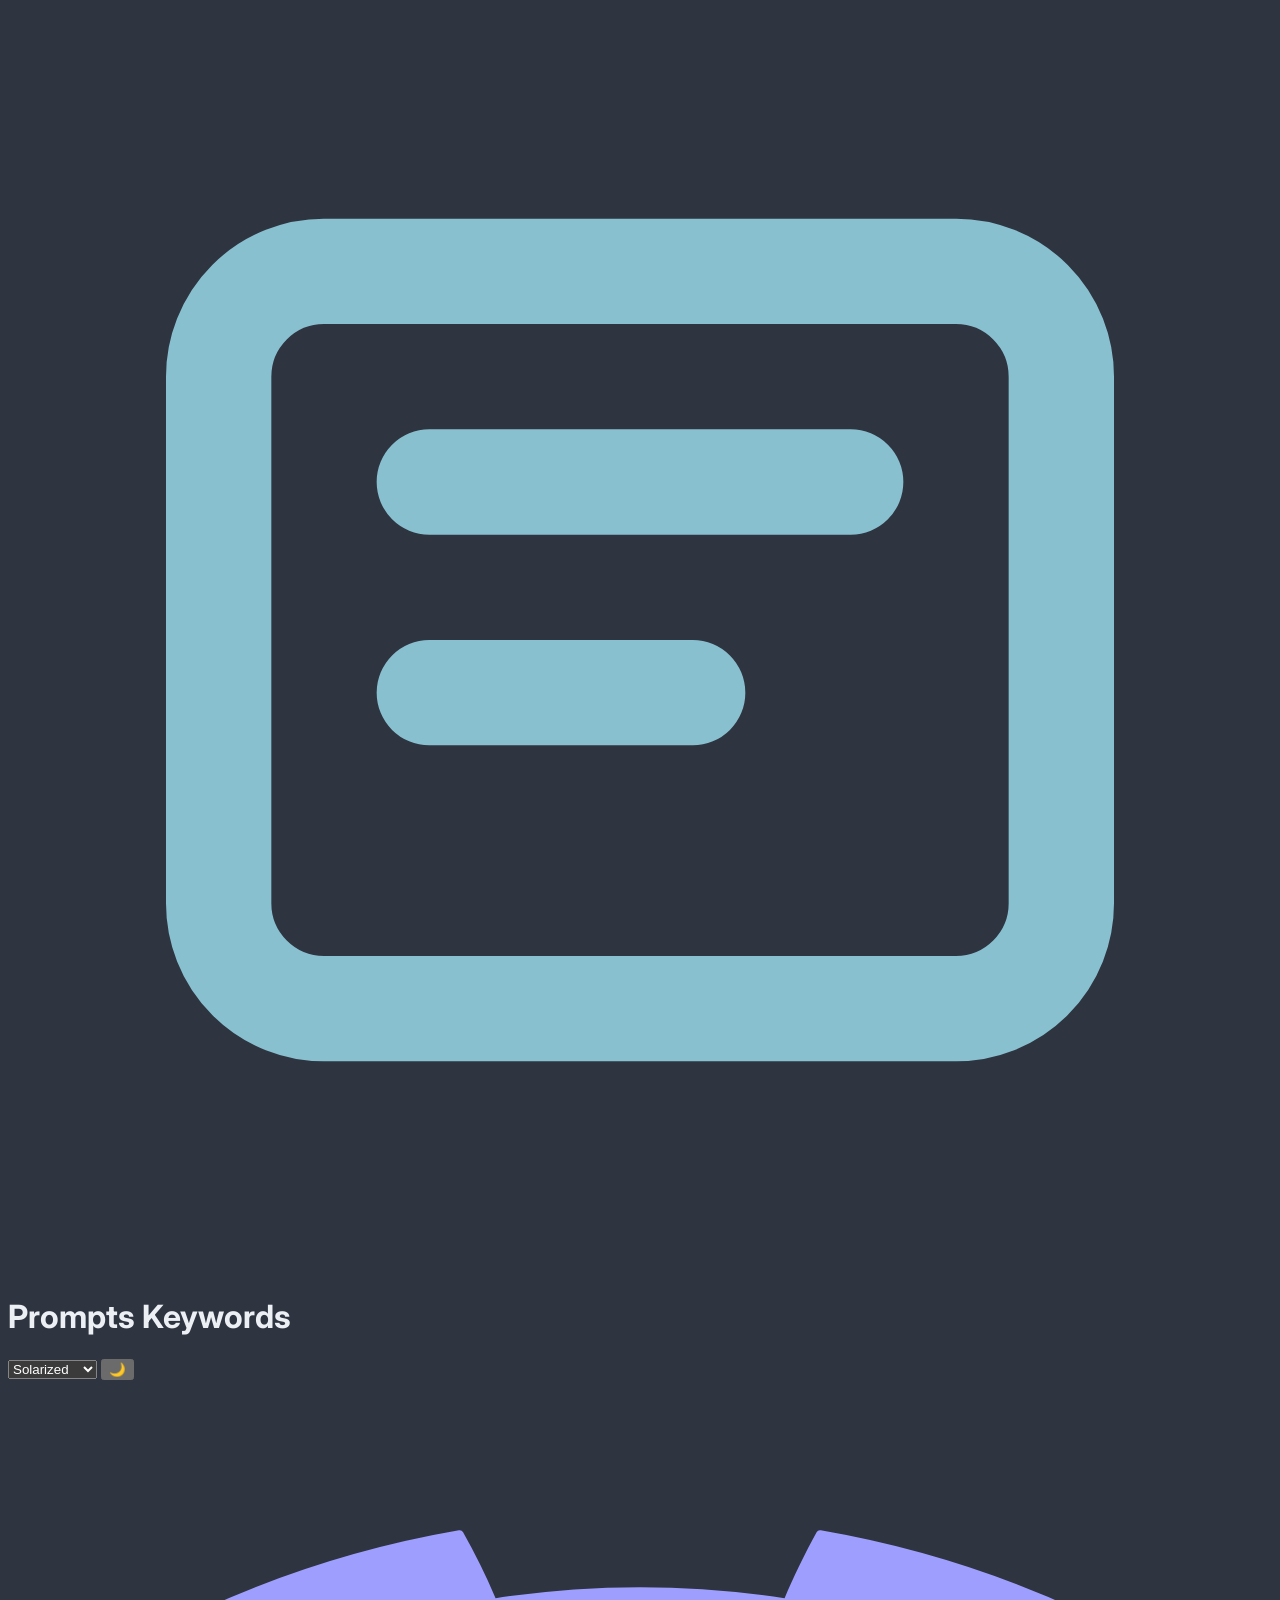
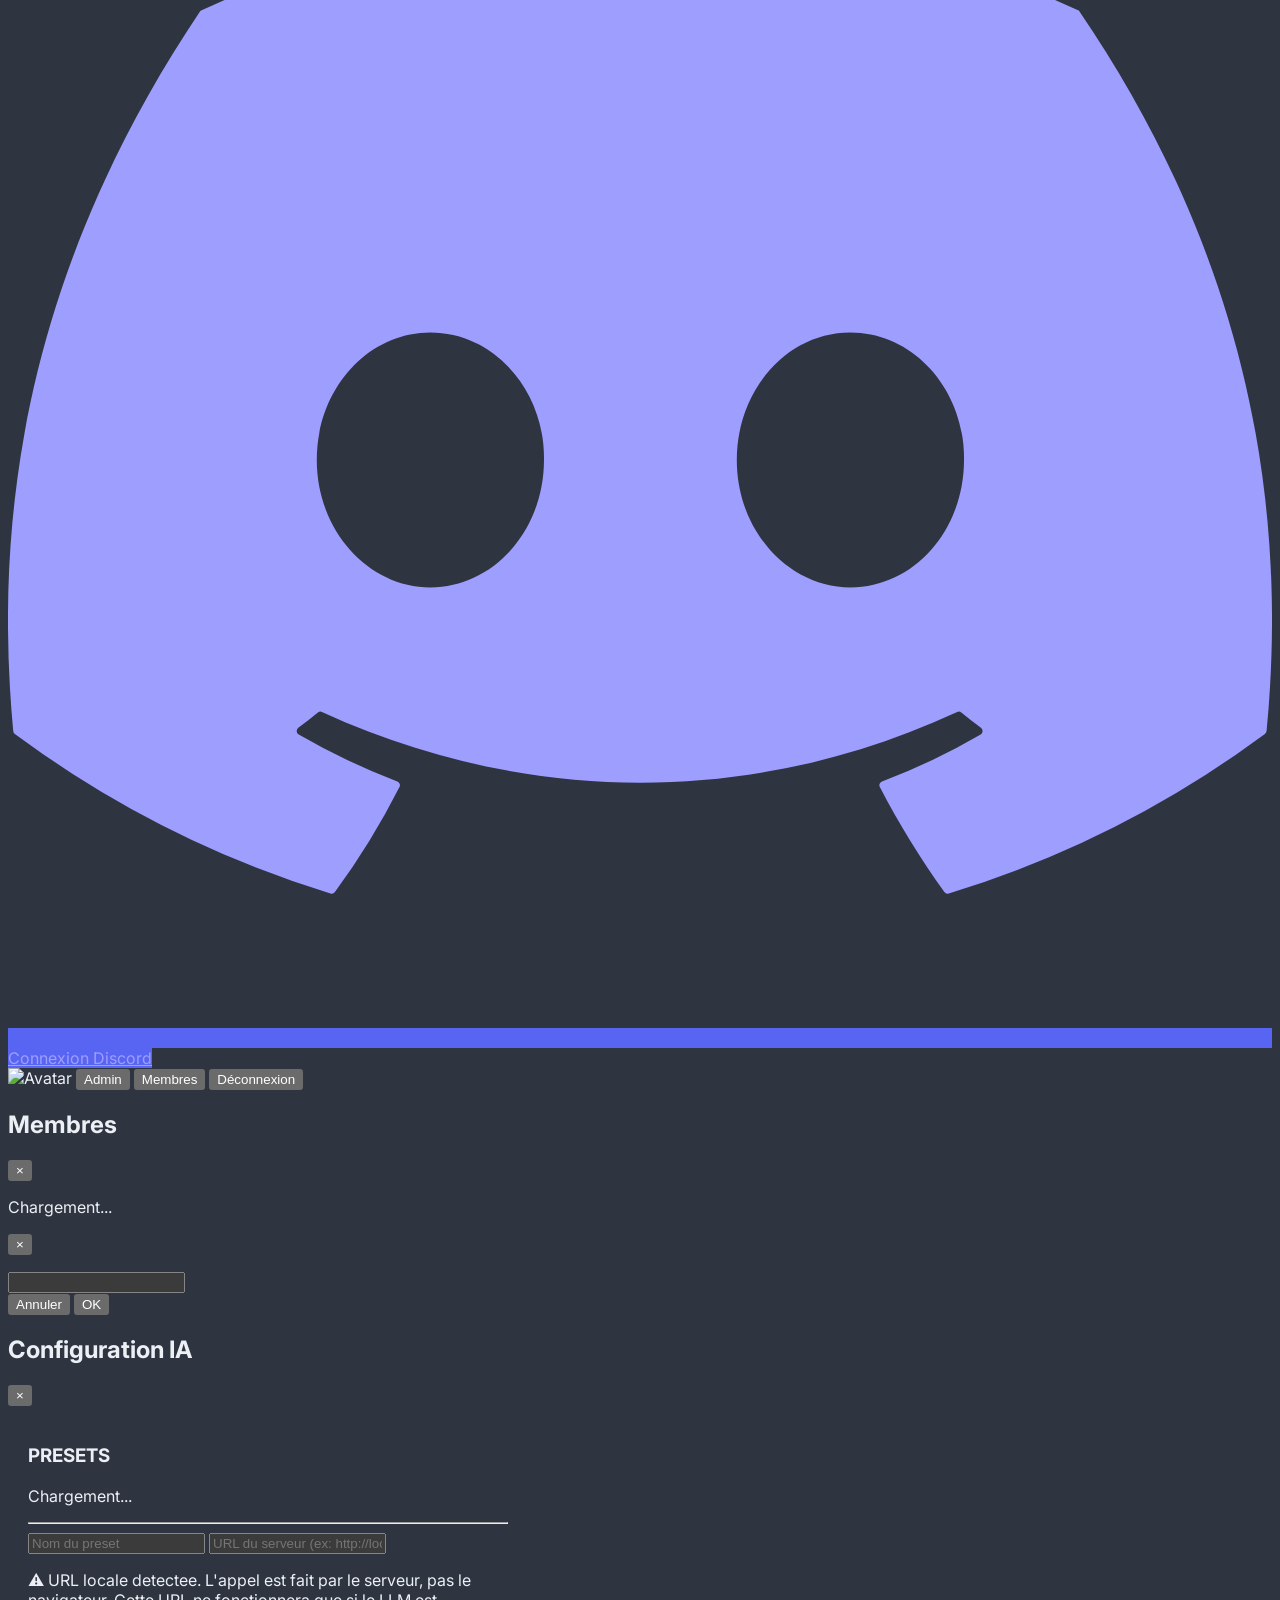
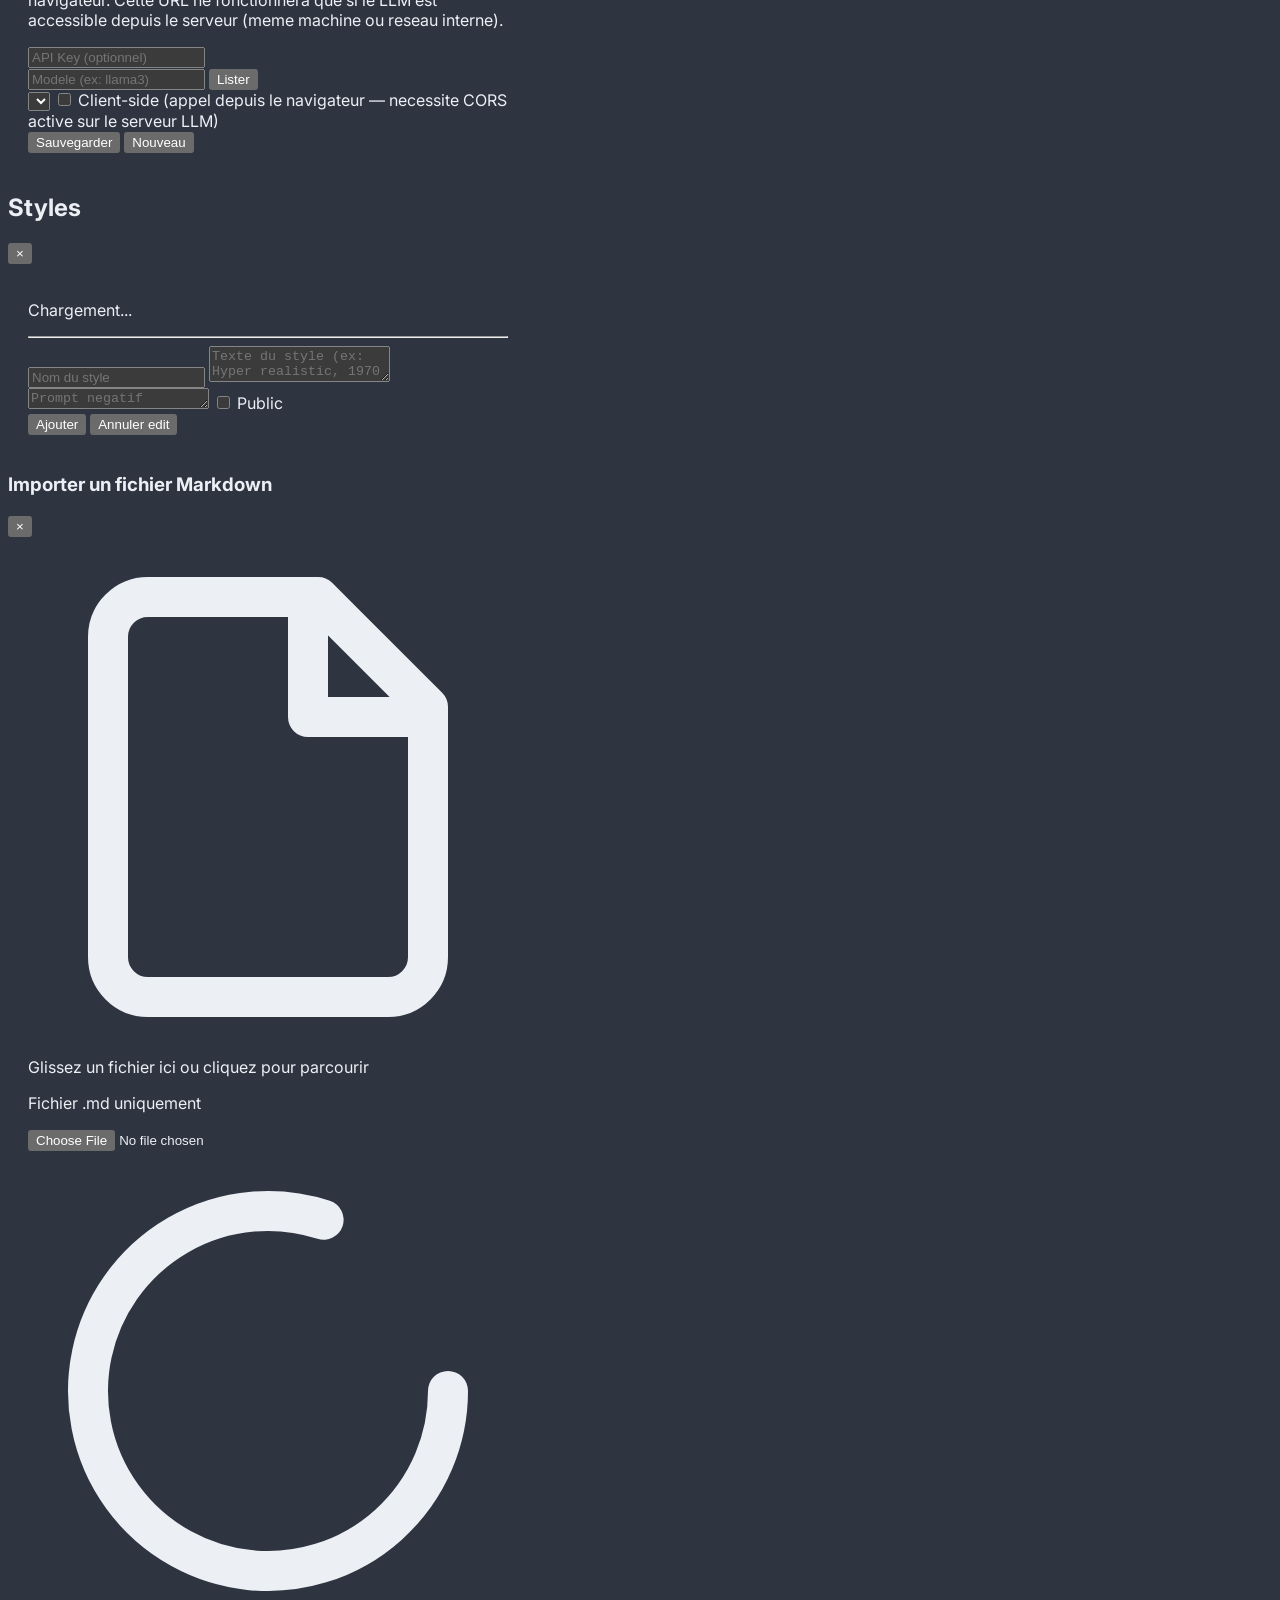
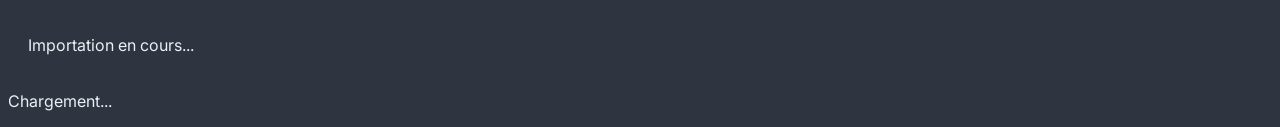
==== commit 6224912b: "feat(beta.html): add multi-theme support with CSS variables and migration - Replace simple dark/ligh" ====
--- a/frontend/beta.html
+++ b/frontend/beta.html
@@ -5,10 +5,23 @@
   <meta name="viewport" content="width=device-width, initial-scale=1.0">
   <title>Prompts Keywords — Gestionnaire</title>
   <script>
-    // Dark mode config pour Tailwind
-    if (localStorage.getItem('theme') === 'dark' || (!localStorage.getItem('theme') && window.matchMedia('(prefers-color-scheme: dark)').matches)) {
-      document.documentElement.classList.add('dark');
-    }
+    // Système de thème : data-theme (palette) + .dark (mode) — défaut : Nord Dark
+    // Migration depuis l'ancien système (theme='dark'|'light') vers le nouveau
+    (function(){
+      var t = localStorage.getItem('theme');
+      var m = localStorage.getItem('theme-mode');
+      // Migration : ancien système où theme était 'dark' ou 'light'
+      if (t === 'dark' || t === 'light') {
+        m = t;
+        t = 'nord';
+        localStorage.setItem('theme', t);
+        localStorage.setItem('theme-mode', m);
+      }
+      t = t || 'nord';
+      if (m === null) m = 'dark';
+      document.documentElement.setAttribute('data-theme', t);
+      if (m === 'dark') document.documentElement.classList.add('dark');
+    })();
   </script>
   <script src="https://cdn.tailwindcss.com"></script>
   <script>
@@ -39,58 +52,292 @@
     .btn-mode.active { background-color: #6366f1; color: white; border-color: #6366f1; }
     .score-bar { height: 4px; border-radius: 3px; background: #e2e8f0; overflow: hidden; }
     .score-bar-fill { height: 100%; border-radius: 3px; background: linear-gradient(90deg, #6366f1, #818cf8); transition: width 0.3s ease; }
-    /* Transition douce pour le dark mode */
-    html { transition: background-color 0.3s ease; }
+    /* Transition douce pour le theme */
+    html { transition: background-color 0.3s ease, color 0.3s ease; }
     html.dark { color-scheme: dark; }
-    /* Modale unifiee */
-    .modal-overlay { position: fixed; inset: 0; z-index: 50; display: none; align-items: center; justify-content: center; background: rgba(15,23,42,0.4); backdrop-filter: blur(4px); }
-    .modal-overlay.dark { background: rgba(2,6,23,0.8); }
+
+    /* ===== THEMES : définitions CSS ===== */
+    :root {
+      --bg-body: #fdf6e3;
+      --bg-panel-left: #eee8d5;
+      --bg-panel-right-top: #eee8d5;
+      --bg-panel-right-bottom: #fdf6e3;
+      --text-primary: #657b83;
+      --text-secondary: #93a1a1;
+      --text-tertiary: #b58900;
+      --bg-header: #073642;
+      --bg-modal: #fdf6e3;
+      --bg-modal-header: #eee8d5;
+      --border: #eee8d5;
+      --accent: #268bd2;
+      --accent-hover: #2aa198;
+      --input-bg: #fdf6e3;
+      --input-border: #93a1a1;
+      --rose-bg: #fdf6e3;
+      --rose-text: #dc322f;
+      --sfw-bg: #eee8d5;
+      --sfw-text: #859900;
+    }
+    :root.dark {
+      --bg-body: #002b36;
+      --bg-panel-left: #073642;
+      --bg-panel-right-top: #073642;
+      --bg-panel-right-bottom: #002b36;
+      --text-primary: #839496;
+      --text-secondary: #586e75;
+      --text-tertiary: #b58900;
+      --bg-header: #002b36;
+      --bg-modal: #073642;
+      --bg-modal-header: #002b36;
+      --border: #586e75;
+      --accent: #268bd2;
+      --accent-hover: #2aa198;
+      --input-bg: #002b36;
+      --input-border: #586e75;
+      --rose-bg: #073642;
+      --rose-text: #dc322f;
+      --sfw-bg: #073642;
+      --sfw-text: #859900;
+    }
+
+    /* Nord */
+    [data-theme="nord"] {
+      --bg-body: #eceff4;
+      --bg-panel-left: #e5e9f0;
+      --bg-panel-right-top: #d8dee9;
+      --bg-panel-right-bottom: #eceff4;
+      --text-primary: #2e3440;
+      --text-secondary: #4c566a;
+      --text-tertiary: #5e81ac;
+      --bg-header: #2e3440;
+      --bg-modal: #eceff4;
+      --bg-modal-header: #e5e9f0;
+      --border: #d8dee9;
+      --accent: #5e81ac;
+      --accent-hover: #81a1c1;
+      --input-bg: #eceff4;
+      --input-border: #81a1c1;
+      --rose-bg: #eceff4;
+      --rose-text: #bf616a;
+      --sfw-bg: #e5e9f0;
+      --sfw-text: #a3be8c;
+    }
+    [data-theme="nord"].dark {
+      --bg-body: #2e3440;
+      --bg-panel-left: #3b4252;
+      --bg-panel-right-top: #434c5e;
+      --bg-panel-right-bottom: #2e3440;
+      --text-primary: #eceff4;
+      --text-secondary: #d8dee9;
+      --text-tertiary: #88c0d0;
+      --bg-header: #2e3440;
+      --bg-modal: #3b4252;
+      --bg-modal-header: #2e3440;
+      --border: #4c566a;
+      --accent: #88c0d0;
+      --accent-hover: #81a1c1;
+      --input-bg: #3b4252;
+      --input-border: #4c566a;
+      --rose-bg: #3b4252;
+      --rose-text: #bf616a;
+      --sfw-bg: #434c5e;
+      --sfw-text: #a3be8c;
+    }
+
+    /* Catppuccin */
+    [data-theme="catppuccin"] {
+      --bg-body: #eff1f5;
+      --bg-panel-left: #e6e9ef;
+      --bg-panel-right-top: #dce0e8;
+      --bg-panel-right-bottom: #eff1f5;
+      --text-primary: #4c4f69;
+      --text-secondary: #6c6f85;
+      --text-tertiary: #8839ef;
+      --bg-header: #8839ef;
+      --bg-modal: #eff1f5;
+      --bg-modal-header: #e6e9ef;
+      --border: #ccd0da;
+      --accent: #8839ef;
+      --accent-hover: #ea76cb;
+      --input-bg: #eff1f5;
+      --input-border: #ccd0da;
+      --rose-bg: #eff1f5;
+      --rose-text: #d20f39;
+      --sfw-bg: #e6e9ef;
+      --sfw-text: #40a02b;
+    }
+    [data-theme="catppuccin"].dark {
+      --bg-body: #1e1e2e;
+      --bg-panel-left: #313244;
+      --bg-panel-right-top: #45475a;
+      --bg-panel-right-bottom: #1e1e2e;
+      --text-primary: #cdd6f4;
+      --text-secondary: #a6adc8;
+      --text-tertiary: #cba6f7;
+      --bg-header: #11111b;
+      --bg-modal: #313244;
+      --bg-modal-header: #1e1e2e;
+      --border: #45475a;
+      --accent: #cba6f7;
+      --accent-hover: #f5c2e7;
+      --input-bg: #313244;
+      --input-border: #45475a;
+      --rose-bg: #313244;
+      --rose-text: #f38ba8;
+      --sfw-bg: #45475a;
+      --sfw-text: #a6e3a1;
+    }
+
+    /* Gruvbox */
+    [data-theme="gruvbox"] {
+      --bg-body: #fbf1c7;
+      --bg-panel-left: #ebdbb2;
+      --bg-panel-right-top: #d5c4a1;
+      --bg-panel-right-bottom: #fbf1c7;
+      --text-primary: #3c3836;
+      --text-secondary: #665c54;
+      --text-tertiary: #b57614;
+      --bg-header: #3c3836;
+      --bg-modal: #fbf1c7;
+      --bg-modal-header: #ebdbb2;
+      --border: #d5c4a1;
+      --accent: #458588;
+      --accent-hover: #83a598;
+      --input-bg: #fbf1c7;
+      --input-border: #bdae93;
+      --rose-bg: #fbf1c7;
+      --rose-text: #cc241d;
+      --sfw-bg: #ebdbb2;
+      --sfw-text: #98971a;
+    }
+    [data-theme="gruvbox"].dark {
+      --bg-body: #282828;
+      --bg-panel-left: #3c3836;
+      --bg-panel-right-top: #504945;
+      --bg-panel-right-bottom: #282828;
+      --text-primary: #ebdbb2;
+      --text-secondary: #bdae93;
+      --text-tertiary: #d79921;
+      --bg-header: #1d2021;
+      --bg-modal: #3c3836;
+      --bg-modal-header: #282828;
+      --border: #504945;
+      --accent: #d79921;
+      --accent-hover: #fabd2f;
+      --input-bg: #3c3836;
+      --input-border: #665c54;
+      --rose-bg: #3c3836;
+      --rose-text: #fb4934;
+      --sfw-bg: #504945;
+      --sfw-text: #b8bb26;
+    }
+
+    /* Material */
+    [data-theme="material"] {
+      --bg-body: #ffffff;
+      --bg-panel-left: #f5f5f5;
+      --bg-panel-right-top: #eeeeee;
+      --bg-panel-right-bottom: #ffffff;
+      --text-primary: rgba(0,0,0,0.87);
+      --text-secondary: rgba(0,0,0,0.60);
+      --text-tertiary: #6200ee;
+      --bg-header: #6200ee;
+      --bg-modal: #ffffff;
+      --bg-modal-header: #f5f5f5;
+      --border: #e0e0e0;
+      --accent: #6200ee;
+      --accent-hover: #3700b3;
+      --input-bg: #ffffff;
+      --input-border: #bdbdbd;
+      --rose-bg: #fce4ec;
+      --rose-text: #d32f2f;
+      --sfw-bg: #e8f5e9;
+      --sfw-text: #388e3c;
+    }
+    [data-theme="material"].dark {
+      --bg-body: #121212;
+      --bg-panel-left: #1e1e1e;
+      --bg-panel-right-top: #2c2c2c;
+      --bg-panel-right-bottom: #121212;
+      --text-primary: rgba(255,255,255,0.87);
+      --text-secondary: rgba(255,255,255,0.60);
+      --text-tertiary: #bb86fc;
+      --bg-header: #121212;
+      --bg-modal: #1e1e1e;
+      --bg-modal-header: #121212;
+      --border: #333333;
+      --accent: #bb86fc;
+      --accent-hover: #ce93d8;
+      --input-bg: #1e1e1e;
+      --input-border: #333333;
+      --rose-bg: #2c1a1e;
+      --rose-text: #ef9a9a;
+      --sfw-bg: #1a2c1e;
+      --sfw-text: #81c784;
+    }
+
+    /* Appliquer les variables aux elements */
+    body {
+      background-color: var(--bg-body);
+      color: var(--text-primary);
+    }
+    #panel-left { background: var(--bg-panel-left); }
+    #panel-right-top { background: var(--bg-panel-right-top); }
+    #panel-right-bottom { background: var(--bg-panel-right-bottom); }
+    .modal-box { background: var(--bg-modal); border: 1px solid var(--border); border-radius: 12px; box-shadow: 0 25px 50px -12px rgba(0,0,0,0.25); overflow: hidden; position: relative; }
+    .dark .modal-box { background: var(--bg-modal); border-color: var(--border); }
+    .modal-header { border-bottom: 1px solid var(--border); background: var(--bg-modal-header); padding: 12px 20px; display: flex; align-items: center; justify-content: space-between; cursor: grab; user-select: none; }
+    .dark .modal-header { border-color: var(--border); background: var(--bg-modal-header); }
+    .modal-header:active { cursor: grabbing; }
+    .modal-close { font-size: 12px; color: var(--text-secondary); padding: 4px; border-radius: 4px; transition: all 0.15s; }
+    .modal-close:hover { color: var(--text-primary); background: var(--border); }
+    .dark .modal-close:hover { color: var(--text-primary); background: var(--border); }
+    .modal-body { padding: 20px; overflow-y: auto; }
+    th:not(:last-child), td:not(:last-child) { border-color: var(--border); }
+    .dark th:not(:last-child), .dark td:not(:last-child) { border-color: var(--border); }
+    .col-resize-handle::before { background: var(--text-secondary); }
+    .dark .col-resize-handle::before { background: var(--text-secondary); }
+    .col-resize-handle:hover::before, .col-resize-handle:active::before { background: var(--accent); }
+    #divider-v:hover { background: var(--accent); opacity: 0.3; }
+    .dark #divider-v:hover { background: var(--accent); opacity: 0.5; }
+    #divider-h:hover { background: var(--accent); opacity: 0.3; }
+    .dark #divider-h:hover { background: var(--accent); opacity: 0.5; }
+    .score-bar { background: var(--border); }
+    .score-bar-fill { background: linear-gradient(90deg, var(--accent), var(--accent-hover)); }
+    .scrollbar-thin::-webkit-scrollbar-thumb { background-color: var(--text-secondary); }
+    .btn-mode.active { background-color: var(--accent); color: white; border-color: var(--accent); }
+    .modal-overlay { position: fixed; inset: 0; z-index: 50; display: none; align-items: center; justify-content: center; background: rgba(0,0,0,0.2); backdrop-filter: blur(4px); }
+    .dark .modal-overlay { background: rgba(0,0,0,0.6); }
     .modal-overlay.open { display: flex; }
-    .modal-box { background: white; border: 1px solid #e2e8f0; border-radius: 12px; box-shadow: 0 25px 50px -12px rgba(0,0,0,0.25); overflow: hidden; position: relative; }
-    .dark .modal-box { background: #1e293b; border-color: #334155; }
-    .modal-header { border-bottom: 1px solid #e2e8f0; background: #f8fafc; padding: 12px 20px; display: flex; align-items: center; justify-content: space-between; cursor: grab; user-select: none; }
-    .dark .modal-header { border-color: #334155; background: rgba(30,41,59,0.8); }
-    .modal-header:active { cursor: grabbing; }
-    .modal-close { font-size: 12px; color: #94a3b8; padding: 4px; border-radius: 4px; transition: all 0.15s; }
-    .modal-close:hover { color: #475569; background: #e2e8f0; }
-    .dark .modal-close:hover { color: #cbd5e1; background: #334155; }
-    .modal-body { padding: 20px; overflow-y: auto; }
-    /* Colonnes redimensionnables */
-    th { position: relative; user-select: none; }
-    th:not(:last-child), td:not(:last-child) { border-right: 1px solid #e2e8f0; }
-    .dark th:not(:last-child), .dark td:not(:last-child) { border-right-color: #334155; }
-    .col-resize-handle {
-      position: absolute; right: -5px; top: 0; bottom: 0; width: 10px;
-      cursor: col-resize; z-index: 10;
-    }
-    .col-resize-handle::before {
-      content: ''; position: absolute; right: 4px; top: 0; bottom: 0;
-      width: 1px; background: #cbd5e1; transition: background 0.15s;
-    }
-    .dark .col-resize-handle::before { background: #475569; }
-    .col-resize-handle:hover::before, .col-resize-handle:active::before {
-      background: #6366f1; width: 2px; right: 3px;
-    }
     .col-resizing, .col-resizing * { cursor: col-resize !important; user-select: none !important; }
   </style>
 </head>
-<body class="bg-slate-50 text-slate-800 antialiased dark:bg-slate-900 dark:text-slate-100 overflow-hidden h-screen">
+<body style="background-color:var(--bg-body);color:var(--text-primary)" class="antialiased overflow-hidden h-screen">
 
   <div id="app" class="h-screen flex flex-col overflow-hidden">
 
     <!-- Header -->
-    <header class="bg-slate-900 text-white shadow-lg dark:bg-slate-950">
+    <header style="background-color:var(--bg-header);" class="text-white shadow-lg">
       <div class="w-full mx-auto px-4 py-4 flex items-center justify-between gap-4">
         <div class="flex items-center gap-3">
-          <svg class="w-7 h-7 text-indigo-400" viewBox="0 0 24 24" fill="none" stroke="currentColor" stroke-width="2" stroke-linecap="round" stroke-linejoin="round"><rect x="4" y="5" width="16" height="14" rx="2"/><path d="M8 9h8M8 13h5"/></svg>
+          <svg class="w-7 h-7" style="color:var(--accent)" viewBox="0 0 24 24" fill="none" stroke="currentColor" stroke-width="2" stroke-linecap="round" stroke-linejoin="round"><rect x="4" y="5" width="16" height="14" rx="2"/><path d="M8 9h8M8 13h5"/></svg>
           <div>
             <h1 class="text-lg font-semibold tracking-tight">Prompts Keywords</h1>
           </div>
         </div>
         <div class="flex items-center gap-2">
-          <!-- Dark mode toggle -->
-          <button id="btn-theme" onclick="toggleTheme()"
-                  class="inline-flex items-center justify-center w-9 h-9 text-sm rounded-md bg-slate-800 hover:bg-slate-700 transition">
+          <!-- Theme dropdown -->
+          <select id="theme-select" onchange="setTheme(this.value)"
+                  class="text-xs px-2 py-1.5 rounded-md border-0 bg-black/20 hover:bg-black/30 text-white cursor-pointer transition outline-none">
+            <option value="solarized">Solarized</option>
+            <option value="nord">Nord</option>
+            <option value="catppuccin">Catppuccin</option>
+            <option value="gruvbox">Gruvbox</option>
+            <option value="material">Material</option>
+          </select>
+          <!-- Dark/Light toggle -->
+          <button id="btn-theme" onclick="toggleThemeMode()"
+                  class="inline-flex items-center justify-center w-9 h-9 text-sm rounded-md bg-black/20 hover:bg-black/30 transition">
             <span id="theme-icon" class="text-lg leading-none">🌙</span>
           </button>
           <!-- Connexion / Utilisateur -->
@@ -197,7 +444,24 @@
                       <svg class="w-3 h-3" viewBox="0 0 24 24" fill="none" stroke="currentColor" stroke-width="2"><path d="M19 21l-7-5-7 5V5a2 2 0 012-2h10a2 2 0 012 2z"/></svg>
                       Save As
                     </button>
+                    <button onclick="openManageFilters()" class="inline-flex items-center gap-1 px-2 py-1 text-xs text-slate-500 hover:text-slate-700 border border-slate-300 rounded-md hover:bg-slate-100 transition dark:border-slate-600 dark:text-slate-400 dark:hover:bg-slate-700">
+                      <svg class="w-3 h-3" viewBox="0 0 24 24" fill="none" stroke="currentColor" stroke-width="2"><path d="M9 5H7a2 2 0 00-2 2v12a2 2 0 002 2h10a2 2 0 002-2V7a2 2 0 00-2-2h-2M9 5a2 2 0 002 2h2a2 2 0 002-2M9 5a2 2 0 012-2h2a2 2 0 012 2"/></svg>
+                      Mng
+                    </button>
                     <button id="btn-filter-discard" onclick="discardFilter()" class="hidden text-xs text-slate-400 hover:text-rose-400 transition p-1">&times;</button>
+                  </div>
+                </div>
+              </div>
+
+              <!-- Modale gestion filtres -->
+              <div id="modal-manage-filters" class="hidden fixed inset-0 z-50 flex items-center justify-center bg-slate-900/40 backdrop-blur-sm">
+                <div id="mf-modal" class="bg-white border border-slate-200 rounded-xl shadow-2xl overflow-hidden dark:bg-slate-800 dark:border-slate-700" style="width: 480px; max-height: 70vh;">
+                  <div id="mf-modal-header" class="border-b border-slate-200 bg-slate-50 px-5 py-3 flex items-center justify-between cursor-grab dark:border-slate-700 dark:bg-slate-800/80 select-none">
+                    <h2 class="text-sm font-semibold text-slate-800 dark:text-slate-200">Gerer les filtres</h2>
+                    <button onclick="closeManageFilters()" class="text-xs text-slate-400 hover:text-slate-600 dark:hover:text-slate-300 transition p-1 rounded hover:bg-slate-200 dark:hover:bg-slate-700">&times;</button>
+                  </div>
+                  <div class="modal-body space-y-2" style="max-height: calc(70vh - 52px);">
+                    <div id="mf-list" class="space-y-1 max-h-80 overflow-y-auto"><p class="text-xs text-slate-400">Chargement...</p></div>
                   </div>
                 </div>
               </div>
@@ -655,17 +919,34 @@
 
     document.addEventListener('DOMContentLoaded', initApp);
 
-    function toggleTheme() {
+    /* ── Theme system ── */
+    function setTheme(name) {
+      document.documentElement.setAttribute('data-theme', name);
+      localStorage.setItem('theme', name);
+    }
+
+    function toggleThemeMode() {
       const html = document.documentElement;
       const isDark = html.classList.toggle('dark');
-      localStorage.setItem('theme', isDark ? 'dark' : 'light');
+      localStorage.setItem('theme-mode', isDark ? 'dark' : 'light');
       document.getElementById('theme-icon').textContent = isDark ? '☀️' : '🌙';
     }
 
-    document.addEventListener('DOMContentLoaded', () => {
+    function initThemeUI() {
+      var sel = document.getElementById('theme-select');
+      if (sel) {
+        var saved = localStorage.getItem('theme') || 'nord';
+        var validThemes = ['solarized','nord','catppuccin','gruvbox','material'];
+        if (validThemes.indexOf(saved) === -1) saved = 'nord';
+        sel.value = saved;
+      }
+        sel.value = saved;
+      }
       document.getElementById('theme-icon').textContent =
         document.documentElement.classList.contains('dark') ? '☀️' : '🌙';
-    });
+    }
+
+    document.addEventListener('DOMContentLoaded', initThemeUI);
 
     async function initApp() {
       await checkAuth();
@@ -703,16 +984,15 @@
     }
 
     // --- Reset functions ---
-    function hideKeyword(id) {
-      hiddenKWs[id] = true;
+    function toggleHideKeyword(id) {
+      if (hiddenKWs[id]) delete hiddenKWs[id];
+      else hiddenKWs[id] = true;
       renderTable(allKeywords);
-      updateCountDisplay();
     }
 
     function showAllHidden() {
       hiddenKWs = {};
       renderTable(allKeywords);
-      updateCountDisplay();
     }
 
     function resetFilters() {
@@ -961,24 +1241,30 @@
       const isSemantic = semanticInput.value.trim() !== '';
       scoreHeader.classList.toggle('hidden', !isSemantic);
       // Filtrer les mots masques localement
-      var visible = rows.filter(function(r){ return !hiddenKWs[r.id]; });
-      var hiddenCount = rows.length - visible.length;
-      countDisplay.textContent = visible.length;
-      countLabel.textContent = (visible.length > 1 ? 'resultats' : 'resultat') + (hiddenCount > 0 ? ' (' + hiddenCount + ' masques)' : '');
-      if (visible.length === 0) {
+      var hiddenCount = rows.filter(function(r){ return hiddenKWs[r.id]; }).length;
+      if (rows.length === 0) {
         const colspan = isSemantic ? 4 : 3;
-        if (hiddenCount > 0) {
-          tableBody.innerHTML = '<tr><td colspan="' + colspan + '" class="px-4 py-8 text-center text-sm text-slate-400">Tous les mots-cles sont masques. <button onclick="showAllHidden()" class="text-indigo-500 hover:underline">Reafficher</button></td></tr>';
-        } else {
-          tableBody.innerHTML = '<tr><td colspan="' + colspan + '" class="px-4 py-10 text-center text-slate-400 dark:text-slate-500">Aucun resultat trouve.</td></tr>';
-        }
+        tableBody.innerHTML = '<tr><td colspan="' + colspan + '" class="px-4 py-10 text-center text-slate-400 dark:text-slate-500">Aucun resultat trouve.</td></tr>';
+        countDisplay.textContent = '0';
+        countLabel.textContent = 'resultat';
+        return;
+      }
+      if (hiddenCount === rows.length) {
+        const colspan = isSemantic ? 4 : 3;
+        tableBody.innerHTML = '<tr><td colspan="' + colspan + '" class="px-4 py-8 text-center text-sm text-slate-400">Tous les mots-cles sont masques. <button onclick="showAllHidden()" class="text-indigo-500 hover:underline">Tout reafficher</button></td></tr>';
+        countDisplay.textContent = '0';
+        countLabel.textContent = 'resultat (masques)';
         return;
       }
       const frag = document.createDocumentFragment();
       const isDark = document.documentElement.classList.contains('dark');
-      for (const row of visible) {
+      var hiddenCount = 0;
+      for (const row of rows) {
+        var isHidden = !!hiddenKWs[row.id];
+        if (isHidden) hiddenCount++;
         const tr = document.createElement('tr');
         tr.className = row.nsfw ? (isDark ? 'bg-rose-950/30' : 'bg-rose-50/40') : '';
+        if (isHidden) tr.className += ' opacity-40 line-through decoration-1 decoration-slate-400';
         const nsfwClass = row.nsfw
           ? (isDark ? 'bg-rose-900/50 text-rose-300' : 'bg-rose-100 text-rose-700')
           : (isDark ? 'bg-slate-700 text-indigo-300' : 'bg-slate-100 text-indigo-600');
@@ -986,7 +1272,7 @@
         const scoreTd = isSemantic
           ? '<td class="px-4 py-2 align-top w-24"><div class="score-bar' + (isDark ? ' bg-slate-700' : '') + '"><div class="score-bar-fill" style="width:' + pct + '%"></div></div><span class="text-xs text-slate-400 dark:text-slate-500">' + pct + '%</span></td>'
           : '';
-        tr.innerHTML = '<td class="px-4 py-2 align-top"><div class="flex items-center gap-1"><button onclick="hideKeyword(' + row.id + ')" title="Masquer" class="text-xs text-slate-300 hover:text-rose-400 transition p-0.5 leading-none">👁️</button><code class="text-xs font-mono px-1.5 py-0.5 rounded ' + nsfwClass + '">' + escapeHtml(row.keyword) + '</code></div></td>'
+        tr.innerHTML = '<td class="px-4 py-2 align-top"><div class="flex items-center gap-1"><button onclick="toggleHideKeyword(' + row.id + ')" title="' + (isHidden ? 'Reafficher' : 'Masquer') + '" class="text-xs transition p-0.5 leading-none ' + (isHidden ? 'text-rose-400' : 'text-slate-300 hover:text-rose-400') + '">' + (isHidden ? '🙈' : '👁️') + '</button><code class="text-xs font-mono px-1.5 py-0.5 rounded ' + nsfwClass + '">' + escapeHtml(row.keyword) + '</code></div></td>'
           + '<td class="px-4 py-2 text-slate-700 align-top dark:text-slate-300">' + escapeHtml(row.description) + '</td>'
           + '<td class="px-4 py-2 text-xs text-slate-500 align-top dark:text-slate-400 max-w-[160px]"><div class="font-medium text-slate-600 dark:text-slate-300 truncate">' + escapeHtml(row.subsection_title) + '</div><div class="text-slate-400 mt-0.5 dark:text-slate-500 truncate">' + escapeHtml(row.section_id) + '. ' + escapeHtml(row.section_title) + '</div></td>'
           + scoreTd;
@@ -995,6 +1281,8 @@
       tableBody.appendChild(frag);
       initColResize();
       loadColWidths();
+      countDisplay.textContent = rows.length - hiddenCount;
+      countLabel.textContent = (rows.length - hiddenCount > 1 ? 'resultats' : 'resultat') + (hiddenCount > 0 ? ' (' + hiddenCount + ' masques)' : '');
     }
 
     function escapeHtml(str) {
@@ -1043,8 +1331,9 @@
         for (var i = 0; i < genElements.length; i++) {
           var el = genElements[i];
           html += '<div class="flex items-center gap-1.5 bg-slate-50 dark:bg-slate-700/30 rounded p-1.5">';
-          if (el.type === 'filter' && el.filterName) {
+          if (el.type === 'filter' && el.filterId) {
             html += '<span class="flex-1 text-xs text-indigo-600 dark:text-indigo-400 truncate">' + escapeHtml(el.filterName) + '</span>';
+            html += '<button onclick="previewFilterCache(' + el.filterId + ')" class="text-xs text-slate-300 hover:text-indigo-400 p-0.5" title="Voir le cache">📊</button>';
             html += '<button onclick="genChangeType(' + el.id + ')" class="text-xs text-slate-400 hover:text-slate-600 p-0.5" title="Changer">↻</button>';
           } else if (el.type === 'text' && el.text) {
             html += '<span class="flex-1 text-xs text-emerald-600 dark:text-emerald-400 truncate">"' + escapeHtml(el.text).replace(/"/g, '&quot;') + '"</span>';
@@ -1213,10 +1502,6 @@
         var output = data.prompt;
         if (data.count === 0) output = '(aucun mot-cle trouve : verifie les filtres et le cache)';
         document.getElementById('gen-output').value = output;
-        // Log debug dans la console
-        if (data.elements) {
-          console.log('Generation:', data.elements.map(function(e){ return e.source + ':"' + e.keyword + '" score=' + e.score; }).join(', '));
-        }
         document.getElementById('gen-count').textContent = data.count;
       } catch (err) {
         showModal('Erreur', err.message || 'Une erreur est survenue', 'error');
@@ -1253,9 +1538,11 @@
       return {
         section: document.getElementById('section-select').value,
         search_text: document.getElementById('search-input').value,
+        search_neg: document.getElementById('search-neg-input').value,
         semantic_text: document.getElementById('search-semantic-input').value,
         nsfw_filter: getNsfwFilter(),
-        min_confidence: parseFloat(document.getElementById('filter-confidence').value) / 100
+        min_confidence: parseFloat(document.getElementById('filter-confidence').value) / 100,
+        hidden_kw_ids: Object.keys(hiddenKWs).map(Number)
       };
     }
 
@@ -1263,6 +1550,7 @@
       var c = config || {};
       document.getElementById('section-select').value = c.section || '';
       document.getElementById('search-input').value = c.search_text || '';
+      document.getElementById('search-neg-input').value = c.search_neg || '';
       document.getElementById('search-semantic-input').value = c.semantic_text || '';
       var nsfw = c.nsfw_filter !== undefined ? c.nsfw_filter : '';
       document.querySelectorAll('input[name="nsfw-filter"]').forEach(function(r){ r.checked = r.value === nsfw; });
@@ -1281,7 +1569,10 @@
           body: JSON.stringify({config: config})
         });
         if (res.ok) {
-          showModal('Filtre', 'Filtre mis a jour', 'success');
+          var pv = await fetch(API + '/filters/' + loadedFilterId + '/preview');
+          var pd = pv.ok ? await pv.json() : null;
+          var preview = pd && pd.keywords && pd.keywords.length > 0 ? ' | Apercu: ' + pd.keywords.slice(0,5).join(', ') : '';
+          showModal('Filtre', 'Filtre mis a jour ! ' + (pd ? pd.total : '?') + ' mots-cles dans le cache.' + preview, 'success');
         } else {
           var err = await res.json().catch(function(){ return {}; });
           showModal('Erreur', err.error || '', 'error');
@@ -1389,7 +1680,11 @@
     async function loadPresets() {
       try {
         var res = await fetch(API + '/presets');
-        if (!res.ok) throw new Error('');
+        if (!res.ok) {
+          var txt = await res.text().catch(function(){ return ''; });
+          console.error('loadPresets failed:', res.status, txt.substring(0,200));
+          return;
+        }
         var presets = await res.json();
         renderPresetsList(presets);
         // Remplir le dropdown de l'enhancer
@@ -1550,7 +1845,11 @@
     async function loadStyles() {
       try {
         var r = await fetch(API + '/styles');
-        if (!r.ok) return;
+        if (!r.ok) {
+          var txt2 = await r.text().catch(function(){ return ''; });
+          console.error('loadStyles failed:', r.status, txt2.substring(0,200));
+          return;
+        }
         var styles = await r.json();
         renderStylesList(styles);
         var sel = document.getElementById('enhance-style');
@@ -1628,6 +1927,100 @@
         document.getElementById('btn-style-save').textContent = 'Mettre a jour';
         document.getElementById('btn-style-clear').classList.remove('hidden');
       }).catch(function(){});
+    }
+
+
+    // --- Gestion des filtres ---
+
+    function openManageFilters() {
+      document.getElementById('modal-manage-filters').classList.remove('hidden');
+      document.getElementById('modal-manage-filters').classList.add('flex');
+      makeModalDraggable('mf-modal-header', 'mf-modal');
+      loadManageFilters();
+    }
+
+    function closeManageFilters() {
+      document.getElementById('modal-manage-filters').classList.add('hidden');
+      document.getElementById('modal-manage-filters').classList.remove('flex');
+    }
+
+    async function loadManageFilters() {
+      try {
+        var r = await fetch(API + '/filters');
+        if (!r.ok) return;
+        var filters = await r.json();
+        var el = document.getElementById('mf-list');
+        if (!filters.length) { el.innerHTML = '<p class="text-xs text-slate-400">Aucun filtre</p>'; return; }
+        var html = '';
+        filters.forEach(function(f) {
+          var canEdit = f.user_id === (currentUser ? currentUser.id : '');
+          html += '<div class="flex items-center justify-between py-1.5 px-2 rounded text-xs ' + (canEdit ? 'bg-slate-50 dark:bg-slate-800/50' : 'bg-slate-50/50 dark:bg-slate-800/30') + '">';
+          html += '<div><span class="font-medium text-slate-700 dark:text-slate-200">' + escapeHtml(f.name) + '</span>';
+          html += ' <span class="text-slate-400">' + (f.nsfw ? 'NSFW' : 'SFW') + (f.is_public ? ' public' : '') + '</span>';
+          html += '<br><span class="text-slate-400">' + (f.config ? JSON.stringify(f.config).substring(0,60) : '') + '</span></div>';
+          html += '<div class="flex gap-1">';
+          if (canEdit) {
+            html += '<button onclick="renameFilter(' + f.id + ')" class="text-xs text-indigo-400 hover:text-indigo-600">Edit</button>';
+            html += '<button onclick="refreshFilterCache(' + f.id + ')" class="text-xs text-amber-400 hover:text-amber-600" title="Reconstruire le cache">&#x21bb;</button>';
+            html += '<button onclick="deleteMFFilter(' + f.id + ')" class="text-xs text-rose-400 hover:text-rose-600">Del</button>';
+          }
+          html += '</div></div>';
+        });
+        el.innerHTML = html;
+      } catch (e) {}
+    }
+
+    async function refreshFilterCache(id) {
+      try {
+        var r = await fetch(API + '/filters/' + id + '/refresh', { method: 'POST' });
+        if (!r.ok) throw await r.json();
+        showModal('Cache', 'Cache du filtre regenere', 'success');
+        loadManageFilters();
+      } catch (err) {
+        showModal('Erreur', err.error || 'Erreur', 'error');
+      }
+    }
+
+    function renameFilter(id) {
+      showPrompt('Renommer', 'Nouveau nom :', '', async function(name) {
+        if (!name) return;
+        try {
+          var r = await fetch(API + '/filters/' + id, {
+            method: 'PUT',
+            headers: {'Content-Type': 'application/json'},
+            body: JSON.stringify({name: name})
+          });
+          if (!r.ok) throw await r.json();
+          loadManageFilters();
+          showModal('Filtre', 'Filtre renomme', 'success');
+        } catch (err) {
+          showModal('Erreur', err.error || '', 'error');
+        }
+      });
+    }
+
+    function deleteMFFilter(id) {
+      showConfirm('Supprimer', 'Supprimer ce filtre ?', async function(ok) {
+        if (!ok) return;
+        try {
+          var r = await fetch(API + '/filters/' + id, { method: 'DELETE' });
+          if (!r.ok) throw await r.json();
+          loadManageFilters();
+          showModal('Filtre', 'Filtre supprime', 'success');
+        } catch (err) {
+          showModal('Erreur', err.error || '', 'error');
+        }
+      });
+    }
+
+    async function previewFilterCache(filterId) {
+      try {
+        var r = await fetch(API + '/filters/' + filterId + '/preview');
+        if (!r.ok) return;
+        var d = await r.json();
+        var kw = d.keywords && d.keywords.length > 0 ? d.keywords.slice(0,8).join(', ') : 'aucun' ;
+        showModal('Cache du filtre', d.total + ' mots-cles dans le cache.\n\nEchantillon: ' + kw, 'success');
+      } catch (e) {}
     }
 
     function clearStyleForm() {
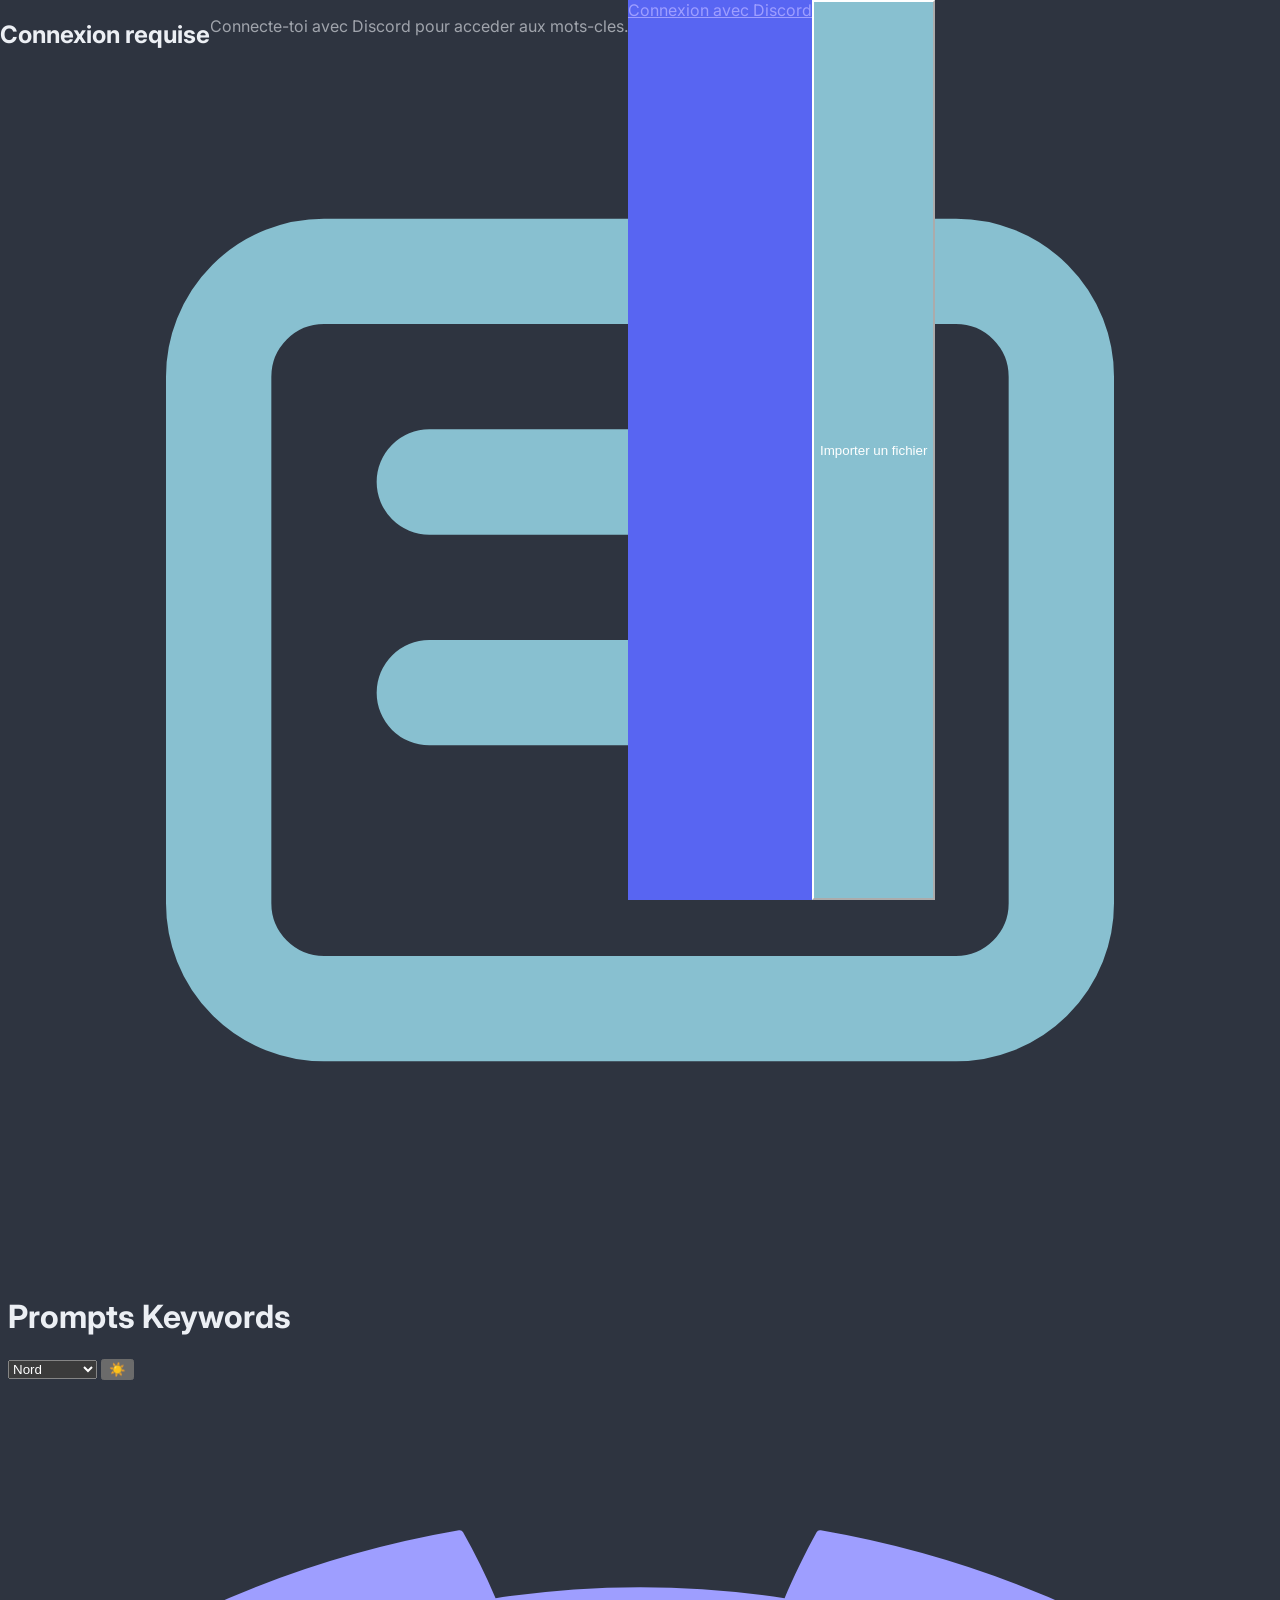
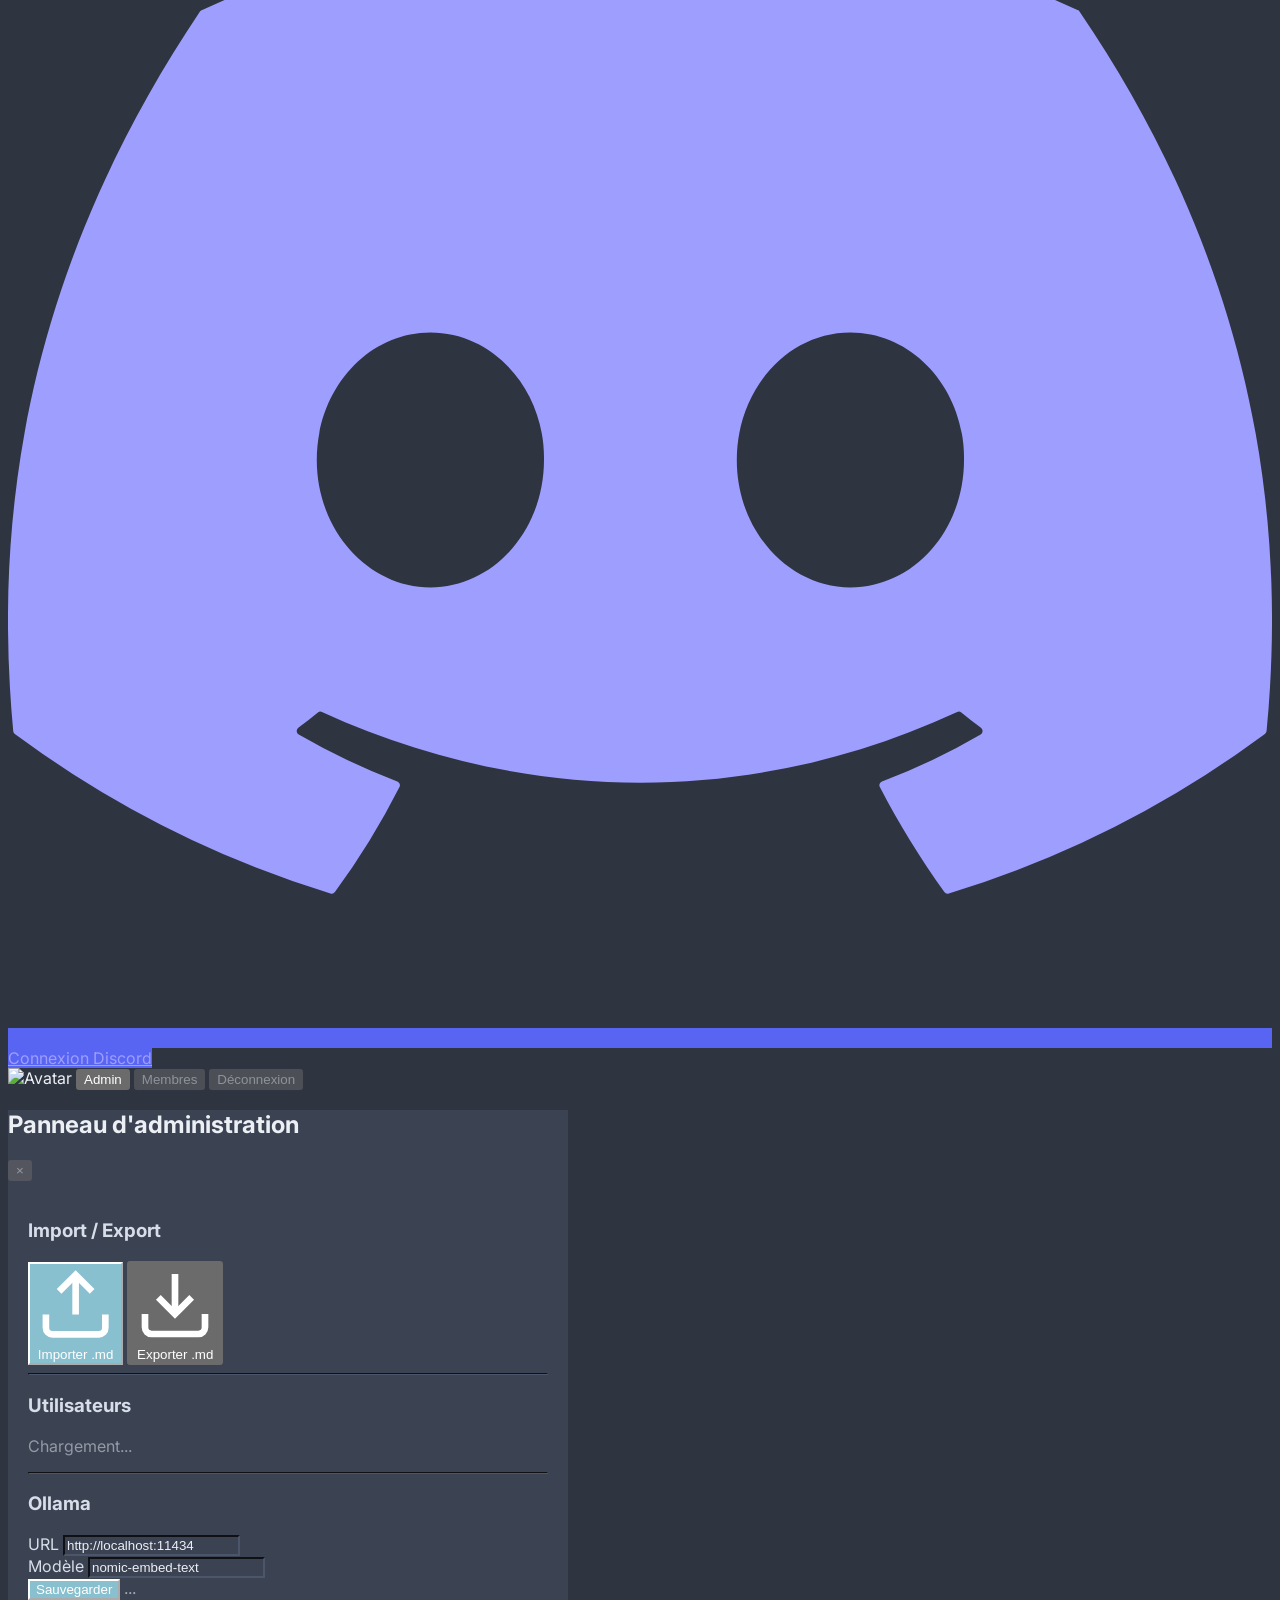
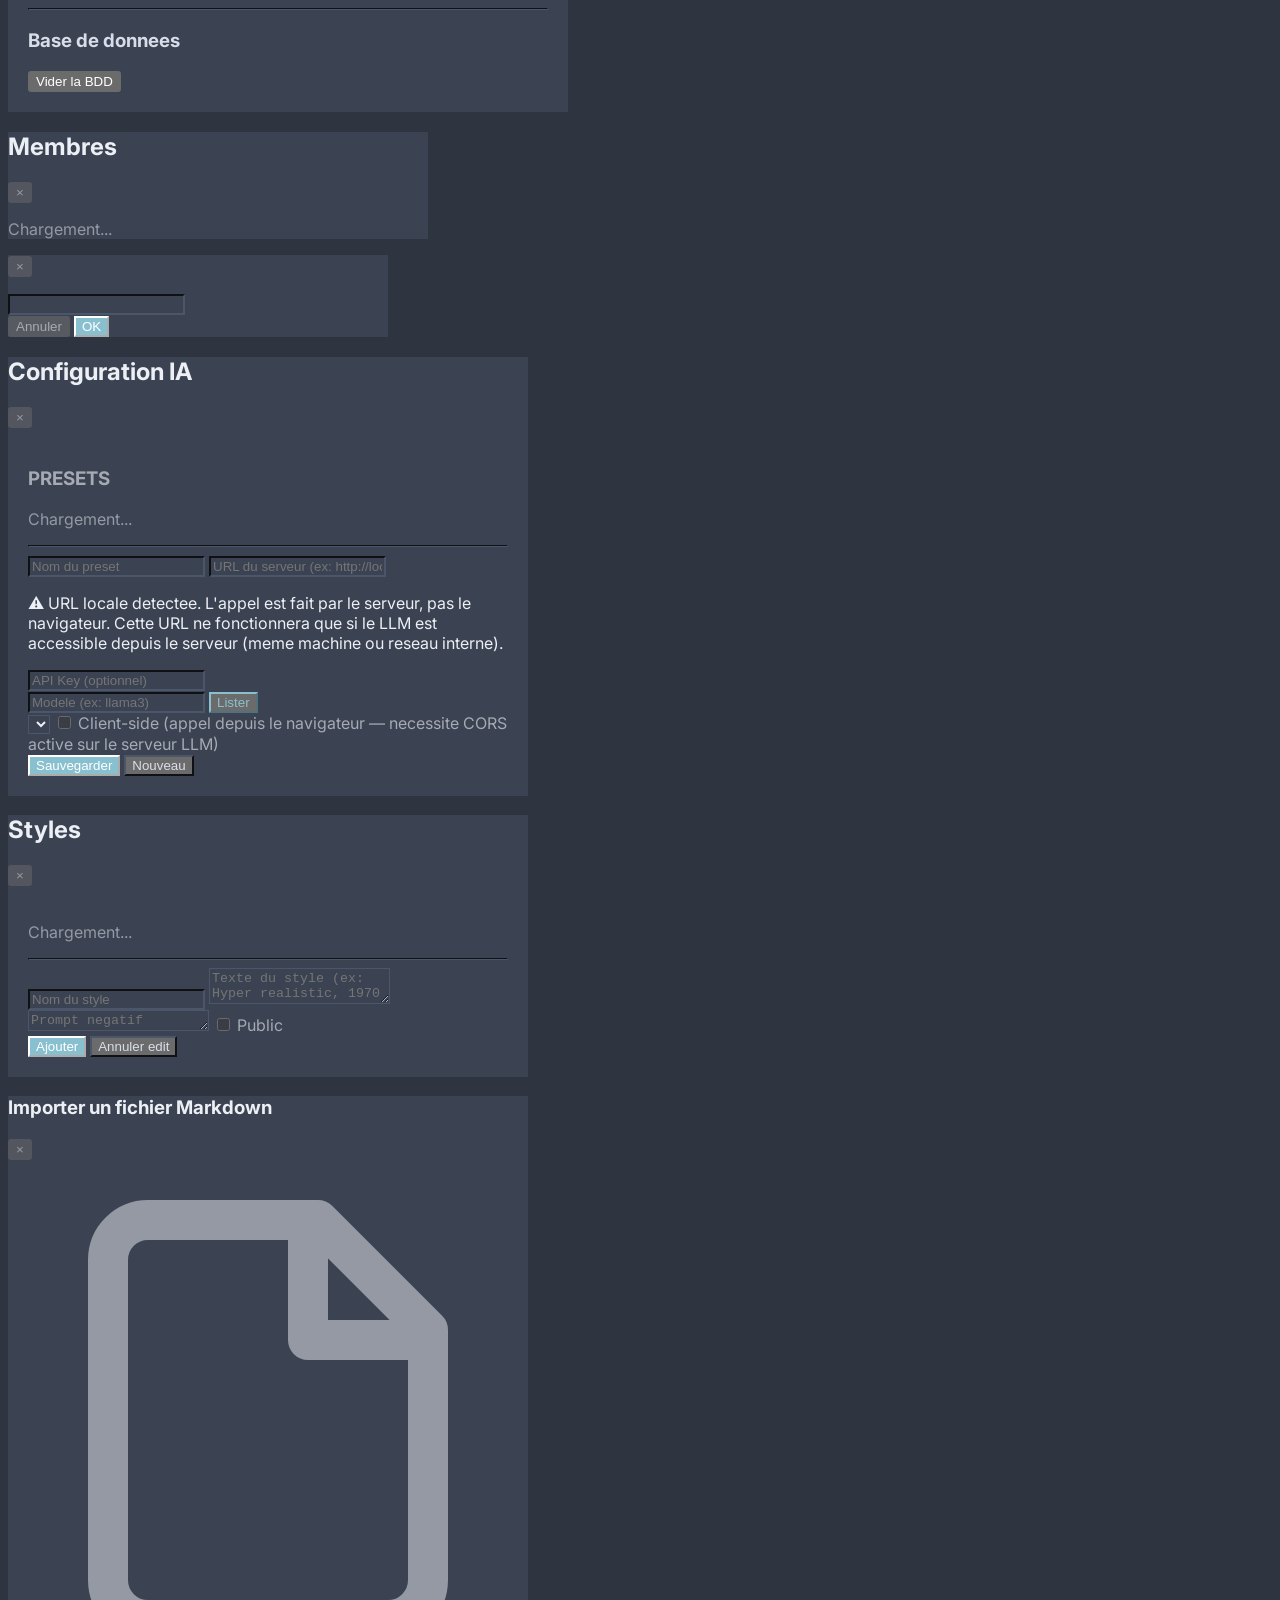
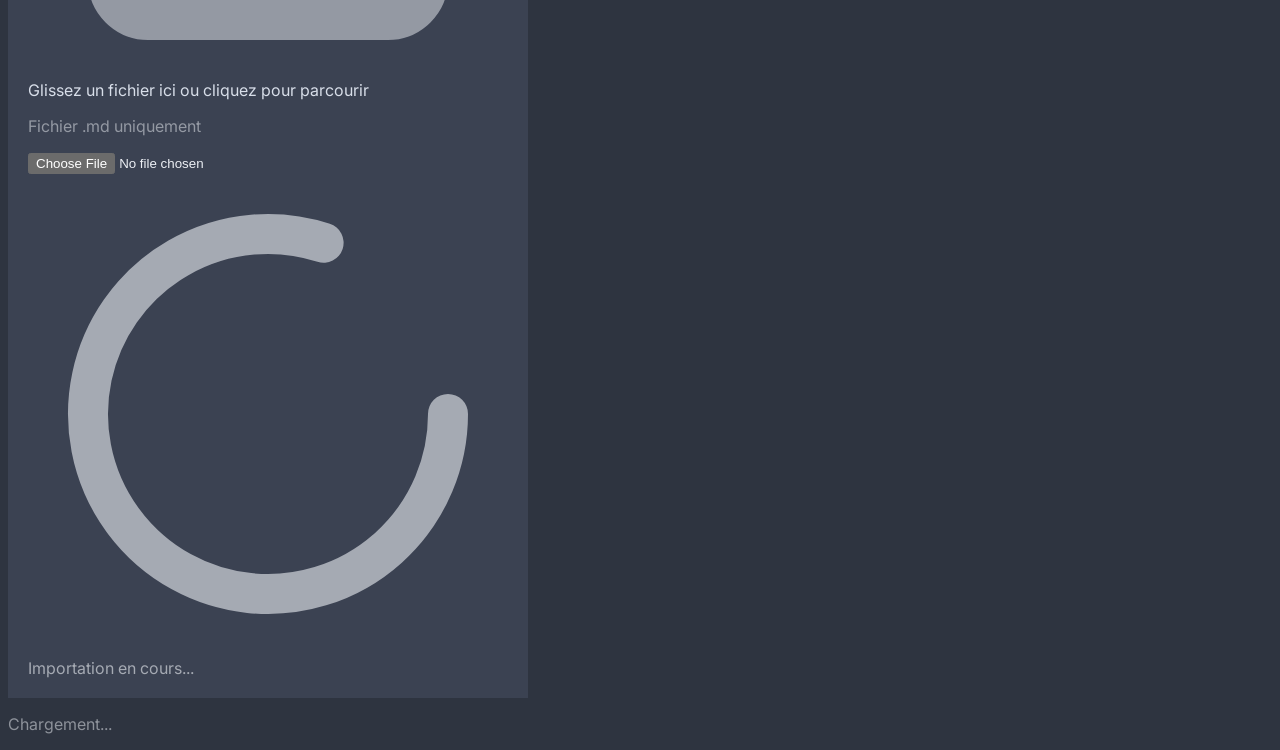
==== commit 15d95b65: "feat(theme): add Tailwind class overrides for dynamic theming - Override common Tailwind utility cla" ====
--- a/frontend/beta.html
+++ b/frontend/beta.html
@@ -310,6 +310,64 @@
     .dark .modal-overlay { background: rgba(0,0,0,0.6); }
     .modal-overlay.open { display: flex; }
     .col-resizing, .col-resizing * { cursor: col-resize !important; user-select: none !important; }
+    /* ═══════════════════════════════════════════════
+       ── Theme overrides pour les classes Tailwind ──
+       ═══════════════════════════════════════════════ */
+
+    /* Surfaces */
+    .bg-white, .bg-slate-50 { background-color: var(--bg-modal) !important; }
+    .dark .dark\:bg-slate-800,
+    .dark .dark\:bg-slate-800\/80 { background-color: var(--bg-modal) !important; }
+
+    /* Inputs, elevated surfaces */
+    .bg-slate-100 { background-color: var(--input-bg) !important; }
+    .dark .dark\:bg-slate-700,
+    .dark .dark\:bg-slate-700\/50,
+    .dark .dark\:bg-slate-700\/30 { background-color: var(--input-bg) !important; }
+
+    /* Textes */
+    .text-slate-800, .text-slate-700 { color: var(--text-primary) !important; }
+    .dark .dark\:text-slate-100,
+    .dark .dark\:text-slate-200 { color: var(--text-primary) !important; }
+    .text-slate-600, .text-slate-500 { color: var(--text-secondary) !important; }
+    .dark .dark\:text-slate-300 { color: var(--text-secondary) !important; }
+    .text-slate-400 { color: var(--text-primary) !important; opacity: 0.5; }
+    .text-slate-300 { color: var(--text-primary) !important; opacity: 0.35; }
+    .dark .dark\:text-slate-400,
+    .dark .dark\:text-slate-500 { color: var(--text-primary) !important; opacity: 0.6; }
+
+    /* Bordures */
+    .border-slate-200,
+    .border-slate-200\/60,
+    .border-slate-300 { border-color: var(--border) !important; }
+    .dark .dark\:border-slate-600,
+    .dark .dark\:border-slate-700,
+    .dark .dark\:border-slate-700\/60 { border-color: var(--border) !important; }
+
+    /* Accent */
+    .bg-indigo-600 { background-color: var(--accent) !important; }
+    .dark .dark\:bg-indigo-900\/20 { background-color: var(--accent) !important; opacity: 0.2; }
+    .dark .dark\:hover\:bg-indigo-900\/40:hover { background-color: var(--accent) !important; opacity: 0.4; }
+    .hover\:bg-indigo-500:hover { background-color: var(--accent-hover) !important; }
+    .text-indigo-500,
+    .text-indigo-600,
+    .text-indigo-700 { color: var(--accent) !important; }
+    .dark .dark\:text-indigo-400,
+    .dark .dark\:text-indigo-300 { color: var(--accent) !important; }
+    .hover\:text-indigo-700:hover { color: var(--accent-hover) !important; }
+    .border-indigo-200 { border-color: var(--accent) !important; }
+
+    /* NSFW badges */
+    .bg-rose-100 { background-color: var(--rose-bg) !important; }
+    .text-rose-700,
+    .text-rose-500,
+    .text-rose-400 { color: var(--rose-text) !important; }
+    .dark .dark\:text-rose-300 { color: var(--rose-text) !important; }
+    .border-rose-200 { border-color: var(--rose-text) !important; }
+
+    /* Placeholder */
+    .dark .dark\:placeholder-slate-400::placeholder,
+    .placeholder-slate-400::placeholder { color: var(--text-primary) !important; opacity: 0.4; }
   </style>
 </head>
 <body style="background-color:var(--bg-body);color:var(--text-primary)" class="antialiased overflow-hidden h-screen">
@@ -940,8 +998,6 @@
         if (validThemes.indexOf(saved) === -1) saved = 'nord';
         sel.value = saved;
       }
-        sel.value = saved;
-      }
       document.getElementById('theme-icon').textContent =
         document.documentElement.classList.contains('dark') ? '☀️' : '🌙';
     }
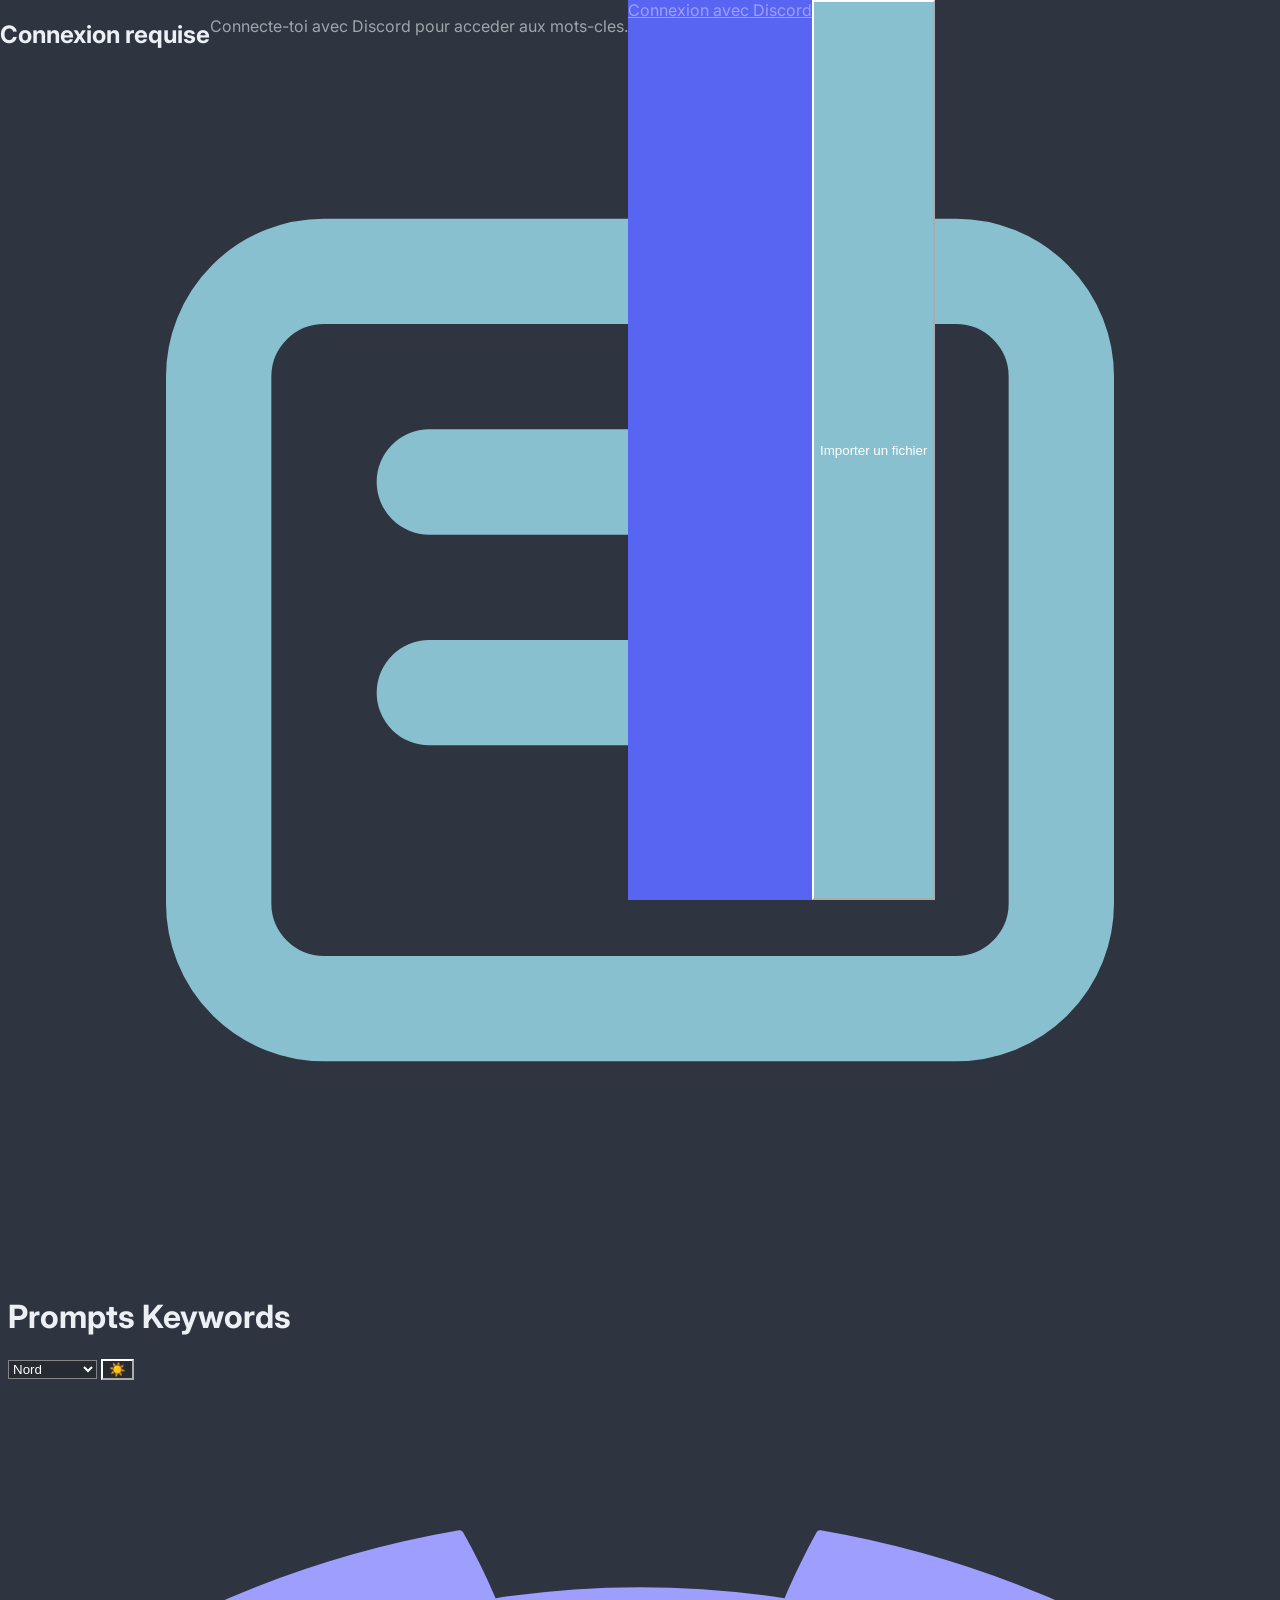
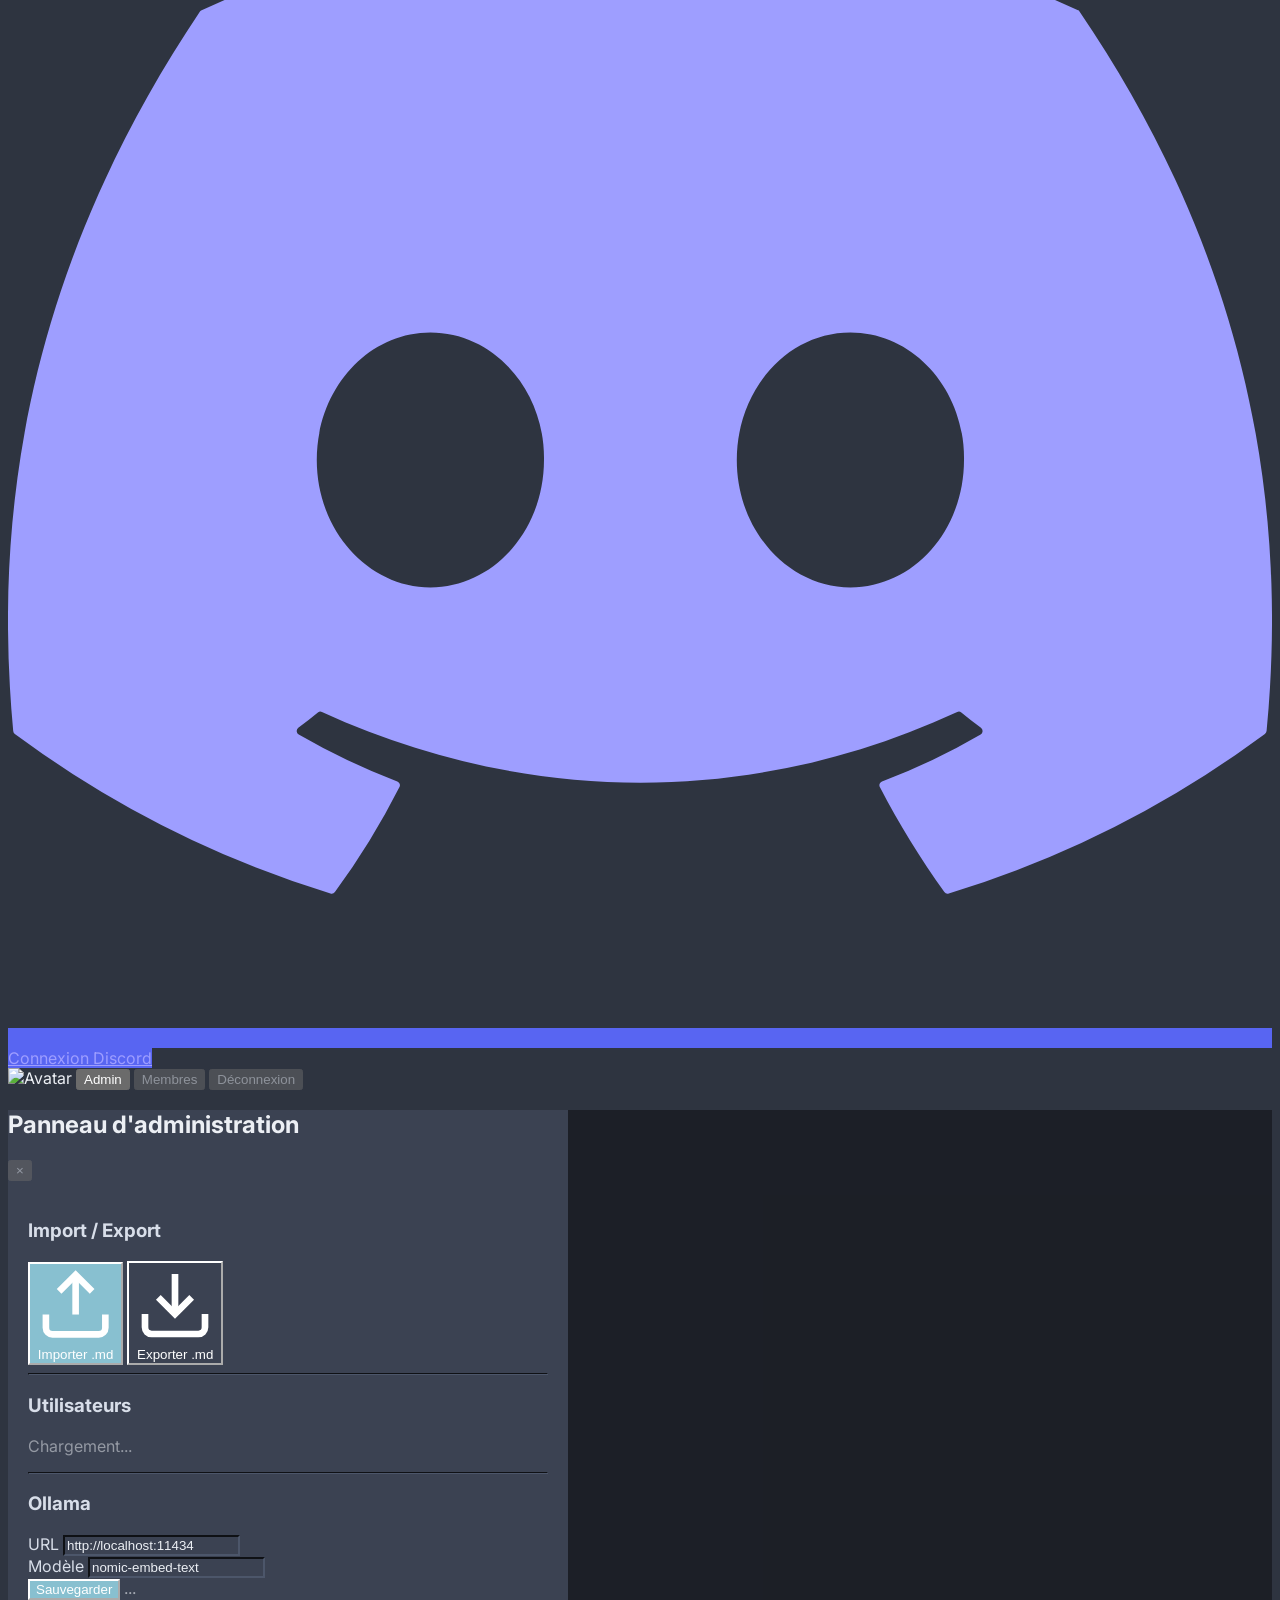
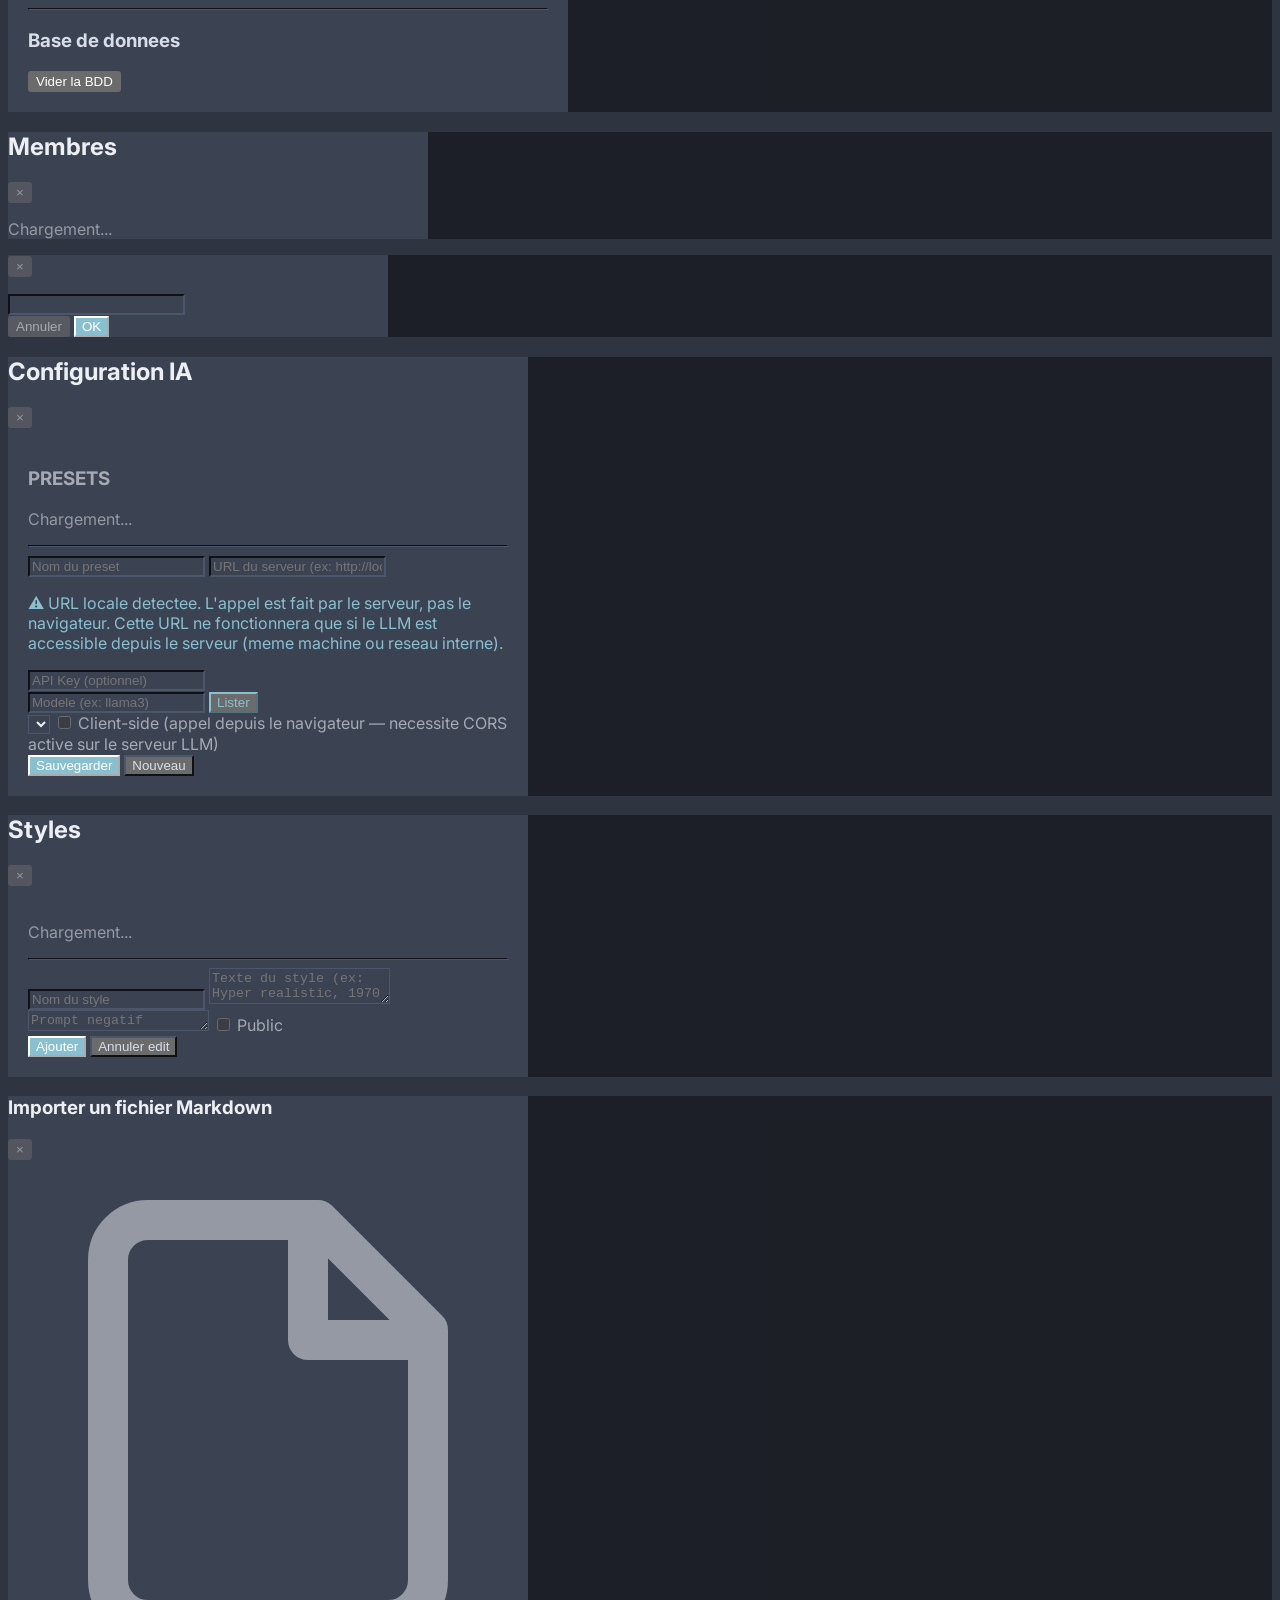
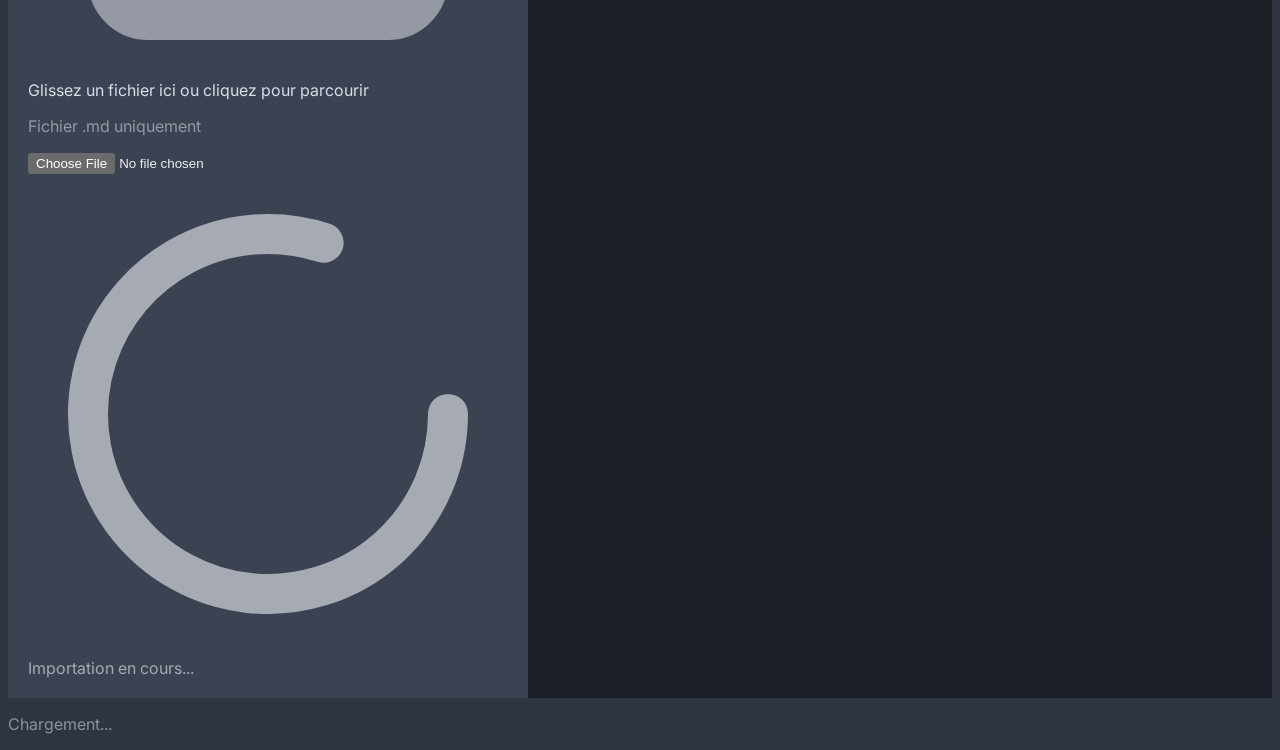
==== commit 455399e6: "feat(presets): add client-side model fetching option - Add checkbox to toggle between client-side an" ====
--- a/frontend/beta.html
+++ b/frontend/beta.html
@@ -100,6 +100,50 @@
       --sfw-text: #859900;
     }
 
+    /* Solarized */
+    [data-theme="solarized"] {
+      --bg-body: #fdf6e3;
+      --bg-panel-left: #eee8d5;
+      --bg-panel-right-top: #fdf6e3;
+      --bg-panel-right-bottom: #fdf6e3;
+      --text-primary: #586e75;
+      --text-secondary: #657b83;
+      --text-tertiary: #b58900;
+      --bg-header: #b58900;
+      --bg-modal: #fdf6e3;
+      --bg-modal-header: #eee8d5;
+      --border: #eee8d5;
+      --accent: #268bd2;
+      --accent-hover: #2aa198;
+      --input-bg: #fdf6e3;
+      --input-border: #93a1a1;
+      --rose-bg: #fdf6e3;
+      --rose-text: #dc322f;
+      --sfw-bg: #eee8d5;
+      --sfw-text: #859900;
+    }
+    [data-theme="solarized"].dark {
+      --bg-body: #002b36;
+      --bg-panel-left: #073642;
+      --bg-panel-right-top: #002b36;
+      --bg-panel-right-bottom: #002b36;
+      --text-primary: #93a1a1;
+      --text-secondary: #839496;
+      --text-tertiary: #b58900;
+      --bg-header: #073642;
+      --bg-modal: #073642;
+      --bg-modal-header: #002b36;
+      --border: #586e75;
+      --accent: #268bd2;
+      --accent-hover: #2aa198;
+      --input-bg: #002b36;
+      --input-border: #586e75;
+      --rose-bg: #073642;
+      --rose-text: #dc322f;
+      --sfw-bg: #073642;
+      --sfw-text: #859900;
+    }
+
     /* Nord */
     [data-theme="nord"] {
       --bg-body: #eceff4;
@@ -306,9 +350,7 @@
     .score-bar-fill { background: linear-gradient(90deg, var(--accent), var(--accent-hover)); }
     .scrollbar-thin::-webkit-scrollbar-thumb { background-color: var(--text-secondary); }
     .btn-mode.active { background-color: var(--accent); color: white; border-color: var(--accent); }
-    .modal-overlay { position: fixed; inset: 0; z-index: 50; display: none; align-items: center; justify-content: center; background: rgba(0,0,0,0.2); backdrop-filter: blur(4px); }
-    .dark .modal-overlay { background: rgba(0,0,0,0.6); }
-    .modal-overlay.open { display: flex; }
+    /* (modal-overlay supprime : non utilise, les modales utilisent les classes Tailwind bg-slate-900/40 + backdrop-blur-sm) */
     .col-resizing, .col-resizing * { cursor: col-resize !important; user-select: none !important; }
     /* ═══════════════════════════════════════════════
        ── Theme overrides pour les classes Tailwind ──
@@ -316,54 +358,125 @@
 
     /* Surfaces */
     .bg-white, .bg-slate-50 { background-color: var(--bg-modal) !important; }
+    .bg-slate-50\/50 { background-color: var(--bg-modal) !important; }
     .dark .dark\:bg-slate-800,
-    .dark .dark\:bg-slate-800\/80 { background-color: var(--bg-modal) !important; }
+    .dark .dark\:bg-slate-800\/80,
+    .dark .dark\:bg-slate-800\/50,
+    .dark .dark\:bg-slate-800\/30 { background-color: var(--bg-modal) !important; }
+    .bg-slate-200 { background-color: var(--bg-modal-header) !important; }
+    .bg-slate-700 { background-color: var(--input-bg) !important; }
+    .bg-slate-800 { background-color: var(--bg-modal) !important; }
+    .bg-slate-900 { background-color: var(--bg-body) !important; }
+    .bg-slate-950 { background-color: var(--bg-body) !important; }
+    .bg-slate-900\/40 { background-color: rgba(0,0,0,0.4) !important; }
+
+    /* Surfaces accent */
+    .bg-indigo-100 { background-color: var(--sfw-bg) !important; }
+    .bg-indigo-50 { background-color: var(--sfw-bg) !important; }
+    .bg-indigo-500 { background-color: var(--accent) !important; }
+    .bg-indigo-900\/30,
+    .bg-indigo-900\/50,
+    .bg-indigo-900\/20 { background-color: var(--accent) !important; }
+
+    /* Overlay sur header */
+    .bg-black\/20 { background-color: rgba(0,0,0,0.2) !important; }
+    .bg-black\/30 { background-color: rgba(0,0,0,0.3) !important; }
+    .hover\:bg-black\/30:hover { background-color: rgba(0,0,0,0.3) !important; }
 
     /* Inputs, elevated surfaces */
     .bg-slate-100 { background-color: var(--input-bg) !important; }
     .dark .dark\:bg-slate-700,
     .dark .dark\:bg-slate-700\/50,
-    .dark .dark\:bg-slate-700\/30 { background-color: var(--input-bg) !important; }
+    .dark .dark\:bg-slate-700\/30,
+    .dark .dark\:bg-slate-700\/20 { background-color: var(--input-bg) !important; }
 
     /* Textes */
-    .text-slate-800, .text-slate-700 { color: var(--text-primary) !important; }
+    .text-slate-900,
+    .text-slate-800,
+    .text-slate-700 { color: var(--text-primary) !important; }
     .dark .dark\:text-slate-100,
     .dark .dark\:text-slate-200 { color: var(--text-primary) !important; }
-    .text-slate-600, .text-slate-500 { color: var(--text-secondary) !important; }
+    .text-slate-200 { color: var(--text-primary) !important; opacity: 0.85; }
+    .text-slate-300 { color: var(--text-primary) !important; opacity: 0.7; }
+    .text-slate-600,
+    .text-slate-500 { color: var(--text-secondary) !important; }
     .dark .dark\:text-slate-300 { color: var(--text-secondary) !important; }
     .text-slate-400 { color: var(--text-primary) !important; opacity: 0.5; }
-    .text-slate-300 { color: var(--text-primary) !important; opacity: 0.35; }
+    .text-slate-100 { color: var(--text-primary) !important; opacity: 0.9; }
     .dark .dark\:text-slate-400,
     .dark .dark\:text-slate-500 { color: var(--text-primary) !important; opacity: 0.6; }
 
+    /* Couleurs sémantiques */
+    .text-rose-700,
+    .text-rose-600,
+    .text-rose-500,
+    .text-rose-400,
+    .text-rose-300 { color: var(--rose-text) !important; }
+    .text-emerald-700,
+    .text-emerald-600,
+    .text-emerald-500,
+    .text-emerald-400,
+    .text-emerald-300 { color: var(--sfw-text) !important; }
+    .text-amber-700,
+    .text-amber-600,
+    .text-amber-500,
+    .text-amber-500\/70,
+    .text-amber-400 { color: var(--text-tertiary) !important; }
+    .text-red-700,
+    .text-red-600,
+    .text-red-500,
+    .text-red-400 { color: var(--rose-text) !important; }
+
     /* Bordures */
+    .border-slate-100,
     .border-slate-200,
     .border-slate-200\/60,
     .border-slate-300 { border-color: var(--border) !important; }
+    .dark .dark\:border-slate-500,
     .dark .dark\:border-slate-600,
     .dark .dark\:border-slate-700,
     .dark .dark\:border-slate-700\/60 { border-color: var(--border) !important; }
+    .divide-slate-100 > * + * { border-color: var(--border) !important; }
+    .divide-slate-700 > * + * { border-color: var(--border) !important; }
 
     /* Accent */
     .bg-indigo-600 { background-color: var(--accent) !important; }
-    .dark .dark\:bg-indigo-900\/20 { background-color: var(--accent) !important; opacity: 0.2; }
-    .dark .dark\:hover\:bg-indigo-900\/40:hover { background-color: var(--accent) !important; opacity: 0.4; }
     .hover\:bg-indigo-500:hover { background-color: var(--accent-hover) !important; }
-    .text-indigo-500,
+    .text-indigo-900,
+    .text-indigo-800,
+    .text-indigo-700,
     .text-indigo-600,
-    .text-indigo-700 { color: var(--accent) !important; }
+    .text-indigo-500 { color: var(--accent) !important; }
     .dark .dark\:text-indigo-400,
-    .dark .dark\:text-indigo-300 { color: var(--accent) !important; }
+    .dark .dark\:text-indigo-300,
+    .dark .dark\:text-indigo-200 { color: var(--accent) !important; }
     .hover\:text-indigo-700:hover { color: var(--accent-hover) !important; }
-    .border-indigo-200 { border-color: var(--accent) !important; }
+    .border-indigo-100,
+    .border-indigo-200,
+    .border-indigo-300,
+    .border-indigo-500 { border-color: var(--accent) !important; }
+    .border-indigo-800\/30 { border-color: var(--accent) !important; }
+    .ring-indigo-500,
+    .focus\:ring-indigo-500:focus,
+    .focus\:ring-2:focus { --tw-ring-color: var(--accent) !important; }
+    .shadow-slate-700\/30 { --tw-shadow-color: var(--bg-header) !important; }
 
     /* NSFW badges */
     .bg-rose-100 { background-color: var(--rose-bg) !important; }
-    .text-rose-700,
-    .text-rose-500,
-    .text-rose-400 { color: var(--rose-text) !important; }
-    .dark .dark\:text-rose-300 { color: var(--rose-text) !important; }
     .border-rose-200 { border-color: var(--rose-text) !important; }
+    .border-rose-900\/50,
+    .border-red-800\/30 { border-color: var(--rose-text) !important; }
+    .bg-rose-50 { background-color: var(--rose-bg) !important; }
+    .bg-red-900\/40,
+    .bg-red-50 { background-color: var(--rose-bg) !important; }
+
+    /* SFW badges */
+    .bg-emerald-50 { background-color: var(--sfw-bg) !important; }
+    .bg-emerald-500,
+    .bg-emerald-600 { background-color: var(--sfw-text) !important; }
+    .bg-emerald-900\/30 { background-color: var(--sfw-text) !important; }
+    .border-emerald-200,
+    .border-emerald-800 { border-color: var(--sfw-text) !important; }
 
     /* Placeholder */
     .dark .dark\:placeholder-slate-400::placeholder,
@@ -668,12 +781,8 @@
                     <option value="flux">Flux</option>
                     <option value="anima">Anima</option>
                     <option value="qwen">Qwen</option>
+                    <option value="ideogram4">Ideogram 4</option>
                     <option value="liste">Liste</option>
-                  </select>
-                  <select id="enhance-format" class="text-xs border border-slate-300 rounded-md px-2 py-1 bg-white dark:bg-slate-700 dark:border-slate-600 dark:text-slate-200">
-                    <option value="text">Texte brut</option>
-                    <option value="markdown">Markdown</option>
-                    <option value="json">JSON</option>
                   </select>
                   <select id="enhance-style" class="text-xs border border-slate-300 rounded-md px-2 py-1 bg-white dark:bg-slate-700 dark:border-slate-600 dark:text-slate-200 min-w-[100px]">
                     <option value="">-- Style --</option>
@@ -1858,16 +1967,39 @@
     async function fetchModelsForForm() {
       var url = document.getElementById('preset-form-url').value.trim();
       var key = document.getElementById('preset-form-key').value.trim();
+      var isClient = document.getElementById('preset-form-client').checked;
       if (!url) { showModal('URL', 'Saisis l\'URL du serveur d\'abord', 'error'); return; }
 
       try {
-        var r = await fetch(API + '/presets/list-models', {
-          method: 'POST',
-          headers: {'Content-Type': 'application/json'},
-          body: JSON.stringify({ base_url: url, api_key: key })
-        });
-        if (!r.ok) throw await r.json();
-        var models = await r.json();
+        var models;
+        if (isClient) {
+          // ── Mode client-side coche : appel direct depuis le navigateur ──────────
+          // (necessite CORS active cote serveur LLM, defaut pour Ollama, LM Studio, etc.)
+          var headers = {'Content-Type': 'application/json'};
+          if (key) headers['Authorization'] = 'Bearer ' + key;
+          var r = await fetch(url.replace(/\/+$/, '') + '/models', { headers: headers });
+          if (!r.ok) {
+            var errText = await r.text().catch(function(){ return ''; });
+            throw { error: 'HTTP ' + r.status + (errText ? ': ' + errText.substring(0, 200) : ' — verifie que CORS est active sur le serveur LLM') };
+          }
+          var data = await r.json();
+          // Format OpenAI standard : {data: [{id, owned_by}, ...]}
+          // Certains serveurs (Ollama) utilisent {models: [{name, ...}]}
+          var raw = (data && data.data) || (data && data.models) || [];
+          models = raw.map(function(m) {
+            if (typeof m === 'string') return { id: m, owned_by: '' };
+            return { id: m.id || m.name || '', owned_by: m.owned_by || '' };
+          });
+        } else {
+          // ── Mode cloud : le backend fait l'appel ──────────
+          var r2 = await fetch(API + '/presets/list-models', {
+            method: 'POST',
+            headers: {'Content-Type': 'application/json'},
+            body: JSON.stringify({ base_url: url, api_key: key })
+          });
+          if (!r2.ok) throw await r2.json();
+          models = await r2.json();
+        }
         var dd = document.getElementById('preset-models-dropdown');
         dd.innerHTML = '';
         models.forEach(function(m) {
@@ -2100,11 +2232,105 @@
 
     // -- Enhance --
 
+    /**
+     * Appelle /api/enhance en mode client-side (LLM local).
+     * Boucle multi-passes : pour chaque passe (1, 2, 3), on fait l'appel
+     * Ollama local et on appelle /api/enhance/finish. Le backend peut
+     * retourner awaiting_validation si une autre passe est necessaire.
+     *
+     * params: { text, preset_id, prompt_type, style_id, style_text,
+     *           ep_elements, random_count, base_url, onProgress }
+     * Retourne: { output, negative_prompt, model_used, debug_md }
+     */
+    async function callEnhanceLocalLLM(params) {
+      var baseUrl = (params.base_url || '').replace(/\/+$/, '');
+      if (!baseUrl) throw { error: 'URL du LLM local manquante' };
+
+      // 1) /api/enhance/prepare : le backend construit le payload LLM passe 1
+      if (params.onProgress) params.onProgress('Preparation du prompt (backend)...');
+      var prepareBody = {
+        text: params.text,
+        preset_id: params.preset_id,
+        prompt_type: params.prompt_type,
+        style_id: params.style_id,
+        style_text: params.style_text,
+        ep_elements: params.ep_elements || [],
+        random_count: params.random_count || 0
+      };
+      var prepareRes = await fetch(API + '/enhance/prepare', {
+        method: 'POST',
+        headers: {'Content-Type': 'application/json'},
+        body: JSON.stringify(prepareBody)
+      });
+      if (!prepareRes.ok) {
+        var err = await safeJson(prepareRes);
+        throw { error: (err && err.error) || ('HTTP ' + prepareRes.status) };
+      }
+      var prep = await prepareRes.json();
+
+      // 2) Boucle multi-passes
+      var pass = 1;
+      while (true) {
+        if (params.onProgress) {
+          if (pass === 1) params.onProgress('Appel LLM local (passe 1)...');
+          else params.onProgress('Validation LLM local (passe ' + pass + ')...');
+        }
+        // Appel direct a Ollama local (ou tout LLM OpenAI-compatible)
+        var llmUrl = baseUrl + '/chat/completions';
+        var llmHeaders = {'Content-Type': 'application/json'};
+        var llmRes = await fetch(llmUrl, {
+          method: 'POST',
+          headers: llmHeaders,
+          body: JSON.stringify(prep.llm_request)
+        });
+        if (!llmRes.ok) {
+          var errText = await llmRes.text().catch(function(){ return ''; });
+          throw { error: 'LLM local erreur ' + llmRes.status + (errText ? ': ' + errText.substring(0, 200) : ' — verifie que CORS est active sur le serveur LLM') };
+        }
+        var llmResponse = await llmRes.json();
+
+        // 3) /api/enhance/finish : le backend fait le post-traitement
+        if (params.onProgress) params.onProgress('Post-traitement (backend)...');
+        var finishRes = await fetch(API + '/enhance/finish', {
+          method: 'POST',
+          headers: {'Content-Type': 'application/json'},
+          body: JSON.stringify({
+            session_id: prep.session_id,
+            llm_response: llmResponse,
+            pass: pass
+          })
+        });
+        if (!finishRes.ok) {
+          var ferr = await safeJson(finishRes);
+          throw { error: (ferr && ferr.error) || ('HTTP ' + finishRes.status) };
+        }
+        var fin = await finishRes.json();
+
+        // 4) Statut
+        if (fin.status === 'done') {
+          if (params.onProgress) params.onProgress('Terminé !');
+          return {
+            output: fin.output,
+            negative_prompt: fin.negative_prompt,
+            model_used: fin.model_used,
+            debug_md: fin.debug_md
+          };
+        }
+        if (fin.status === 'awaiting_validation') {
+          // Le backend veut une autre passe : reboucle avec le nouveau llm_request
+          prep.llm_request = fin.llm_request;
+          pass = fin.pass;
+          continue;
+        }
+        // Statut inconnu
+        throw { error: 'Statut inattendu du backend: ' + fin.status };
+      }
+    }
+
     async function doEnhance() {
       var text = document.getElementById('enhance-input').value.trim();
       var presetId = document.getElementById('enhance-preset').value;
       var promptType = document.getElementById('enhance-type').value;
-      var outputFormat = document.getElementById('enhance-format').value;
       var styleId = document.getElementById('enhance-style').value;
       var useEP = document.getElementById('enhance-ep').checked;
       var useRandom = document.getElementById('enhance-random').checked;
@@ -2172,35 +2398,28 @@
       try {
         var data;
         if (isClientSide && csUrl) {
-          // Appel direct depuis le navigateur
-          statusEl.textContent = 'Appel client-side...';
-          var mergedText = text;
-          if (epItems.length > 0) mergedText += '\n---\nElements Picker: ' + JSON.stringify(epItems);
-          var llmRes = await fetch(csUrl.replace(/\/+$/, '') + '/chat/completions', {
-            method: 'POST',
-            headers: {'Content-Type': 'application/json'},
-            body: JSON.stringify({
-              model: csModel || 'llama3',
-              messages: [
-                {role: 'system', content: 'Transforme ce texte en prompt ' + promptType + ' optimise. ' + (styleText || '') + ' Reponds UNIQUEMENT avec le prompt final.'},
-                {role: 'user', content: mergedText}
-              ],
-              temperature: 0.7, max_tokens: 1024
-            })
+          // ── Mode client-side (LLM local) : boucle multi-passes ──────────
+          // On utilise /api/enhance/prepare (construit le payload LLM cote backend
+          // avec tous les templates/system_prompt/exemples), puis on fait les appels
+          // Ollama local directement depuis le navigateur, puis /api/enhance/finish
+          // orchestre les passes de validation.
+          data = await callEnhanceLocalLLM({
+            text: text,
+            preset_id: presetId ? parseInt(presetId) : null,
+            prompt_type: promptType,
+            style_id: styleId ? parseInt(styleId) : null,
+            style_text: styleText,
+            ep_elements: epItems,
+            random_count: useRandom ? randomCount : 0,
+            base_url: csUrl,
+            onProgress: function(msg) { statusEl.textContent = msg; }
           });
-          if (!llmRes.ok) {
-            var errText = await llmRes.text().catch(function(){ return ''; });
-            throw {error: 'LLM local erreur ' + llmRes.status + (errText ? ': ' + errText.substring(0,100) : ' — verifie que CORS est active sur le serveur LLM')};
-          }
-          var llmData = await llmRes.json();
-          data = {output: llmData.choices[0].message.content.trim()};
         } else {
-          // Appel via backend
+          // Appel via backend (streaming ndjson : keepalive + result final)
           var body = {
             text: text,
             preset_id: presetId ? parseInt(presetId) : null,
             prompt_type: promptType,
-            output_format: outputFormat,
             style_id: styleId ? parseInt(styleId) : null,
             style_text: styleText,
             ep_elements: epItems,
@@ -2212,7 +2431,24 @@
             body: JSON.stringify(body)
           });
           if (!res.ok) throw await res.json();
-          data = await res.json();
+          // Lire les chunks ndjson et garder le dernier status='done'
+          var text2 = await res.text();
+          data = {output: ''};
+          for (var i = 0; i < text2.split('\n').length; i++) {
+            var line = text2.split('\n')[i];
+            if (!line.trim()) continue;
+            try {
+              var chunk = JSON.parse(line);
+              if (chunk.status === 'done') {
+                data = chunk;
+              } else if (chunk.status === 'error') {
+                throw {error: chunk.error || 'Erreur LLM'};
+              }
+            } catch (e) {
+              if (e && e.error) throw e;
+              // sinon ignorer la ligne (parse error)
+            }
+          }
         }
         document.getElementById('enhance-output').value = data.output;
         document.getElementById('btn-copy-enhance').classList.remove('hidden');
@@ -2237,21 +2473,9 @@
       var div = document.getElementById('enhance-output-rendered');
       var btn = document.getElementById('btn-toggle-view');
       if (div.classList.contains('hidden')) {
-        // Passer en mode rendu
+        // Passer en mode rendu (texte brut, sauts de ligne)
         var raw = ta.value;
-        var format = document.getElementById('enhance-format').value;
-        if (format === 'json') {
-          try {
-            var j = JSON.parse(raw);
-            div.innerHTML = '<pre class="text-xs text-emerald-700 dark:text-emerald-400">' + JSON.stringify(j, null, 2).replace(/</g, '&lt;') + '</pre>';
-          } catch (e) {
-            div.innerHTML = '<span class="text-rose-500">JSON invalide</span>';
-          }
-        } else if (format === 'markdown') {
-          div.innerHTML = raw.replace(/\*\*(.+?)\*\*/g, '<strong>$1</strong>').replace(/\*(.+?)\*/g, '<em>$1</em>').replace(/\n/g, '<br>').replace(/`([^`]+)`/g, '<code>$1</code>');
-        } else {
-          div.innerHTML = raw.replace(/\n/g, '<br>');
-        }
+        div.innerHTML = raw.replace(/&/g, '&amp;').replace(/</g, '&lt;').replace(/>/g, '&gt;').replace(/\n/g, '<br>');
         ta.classList.add('hidden');
         div.classList.remove('hidden');
         btn.textContent = 'Brut';
@@ -2270,7 +2494,6 @@
       if (currentUser && currentUser.settings) {
         var s = currentUser.settings;
         if (s.enhanceType) document.getElementById('enhance-type').value = s.enhanceType;
-        if (s.enhanceFormat) document.getElementById('enhance-format').value = s.enhanceFormat;
         if (s.enhanceInput) document.getElementById('enhance-input').value = s.enhanceInput;
         if (s.enhanceEP) document.getElementById('enhance-ep').checked = s.enhanceEP;
         if (s.enhanceRandom) {
@@ -2309,7 +2532,6 @@
       var settings = currentUser.settings || {};
       settings.enhancePresetId = document.getElementById('enhance-preset').value || null;
       settings.enhanceType = document.getElementById('enhance-type').value;
-      settings.enhanceFormat = document.getElementById('enhance-format').value;
       settings.enhanceEP = document.getElementById('enhance-ep').checked;
       settings.enhanceRandom = document.getElementById('enhance-random').checked;
       settings.enhanceRandomCount = document.getElementById('enhance-random-count').value;
